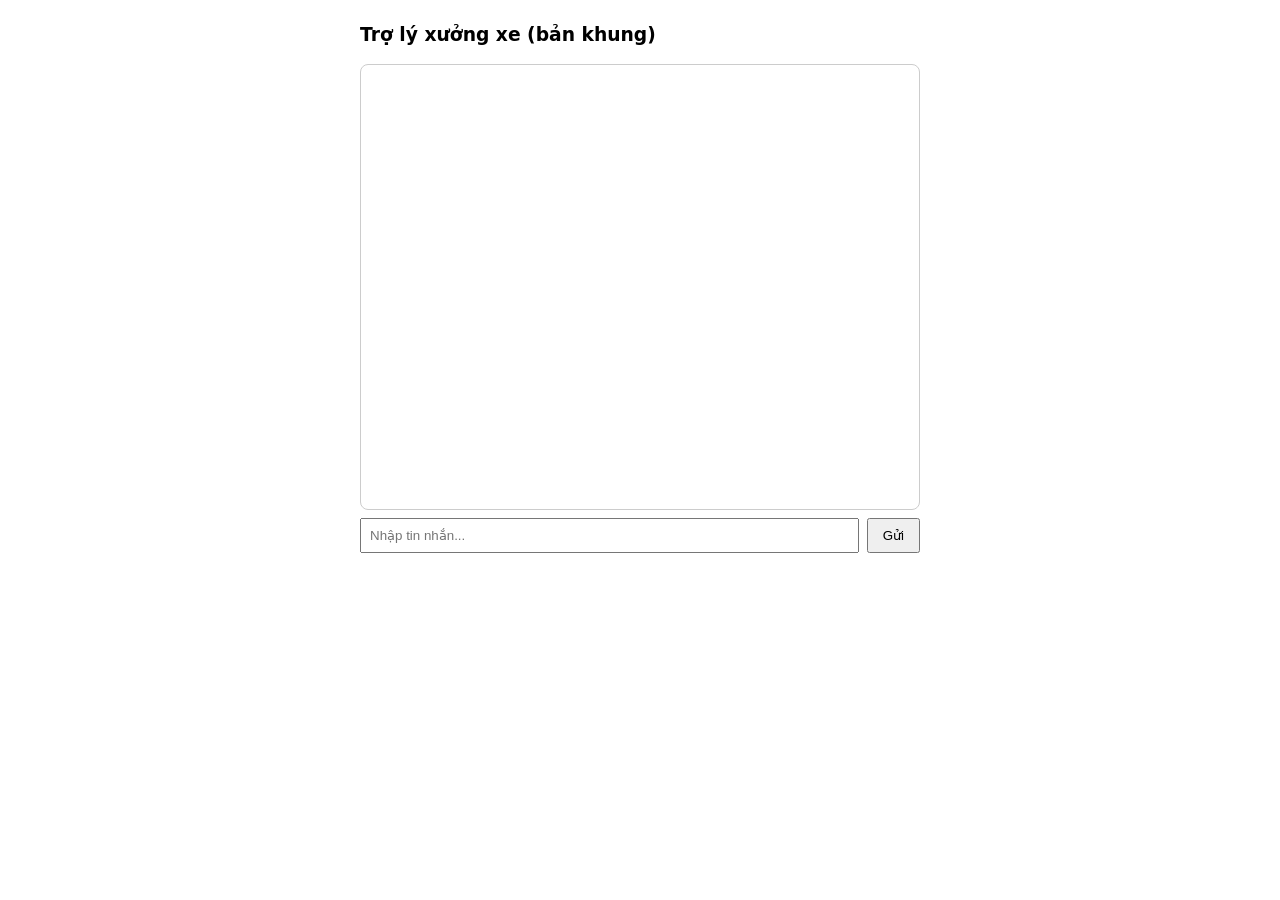
==== web/index.html @ 66ae4469 "refactor: reorganize project structure and workflow" ====
<!doctype html>
<html lang="vi"><head><meta charset="utf-8"><meta name="viewport" content="width=device-width,initial-scale=1">
<title>Trợ lý xưởng xe</title>
<style>
 body{font-family:system-ui,sans-serif;max-width:560px;margin:24px auto;padding:0 12px}
 #log{border:1px solid #ccc;border-radius:8px;padding:12px;height:420px;overflow:auto;white-space:pre-wrap}
 .u{color:#0b57d0;margin:8px 0}.b{margin:8px 0}.t{color:#888;font-size:12px}
 form{display:flex;gap:8px;margin-top:8px}input{flex:1;padding:8px}button{padding:8px 14px}
</style></head><body>
<h3>Trợ lý xưởng xe (bản khung)</h3>
<div id="log"></div>
<form id="f"><input id="m" placeholder="Nhập tin nhắn..." autocomplete="off"><button>Gửi</button></form>
<script>
const token = localStorage.getItem("vt") || (crypto.randomUUID()); localStorage.setItem("vt", token);
let convId = null; const log = document.getElementById("log");
function add(cls, text){const d=document.createElement("div");d.className=cls;d.textContent=text;log.appendChild(d);log.scrollTop=log.scrollHeight;return d}
document.getElementById("f").onsubmit = async (e) => {
  e.preventDefault(); const i = document.getElementById("m"); const msg = i.value.trim(); if(!msg) return; i.value="";
  add("u","Bạn: "+msg);
  const r = await fetch("/chat",{method:"POST",headers:{"Content-Type":"application/json"},
    body:JSON.stringify({visitor_token:token,message:msg,conversation_id:convId})});
  const j = await r.json(); convId = j.conversation_id;
  add("b","Bot: "+j.reply); add("t","["+j.mode+"] "+j.trace.join(" → "));
};
</script></body></html>
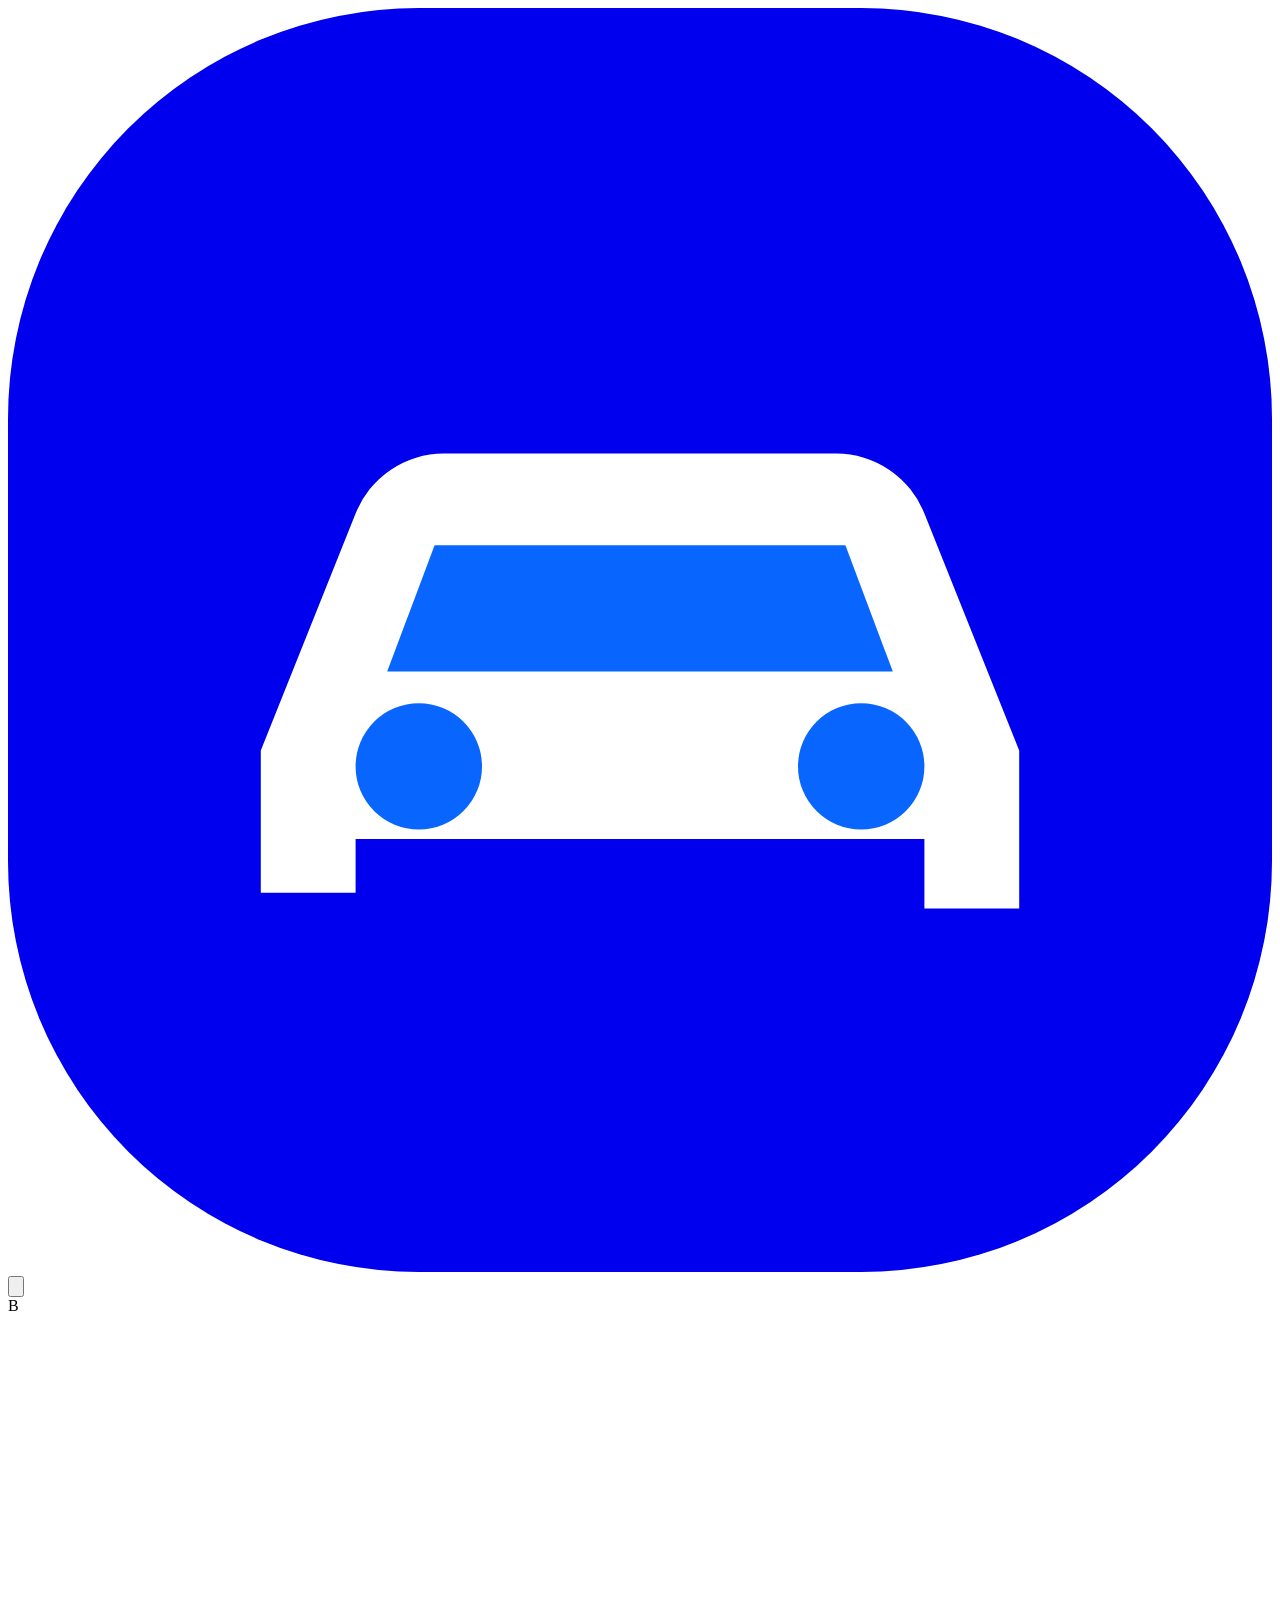
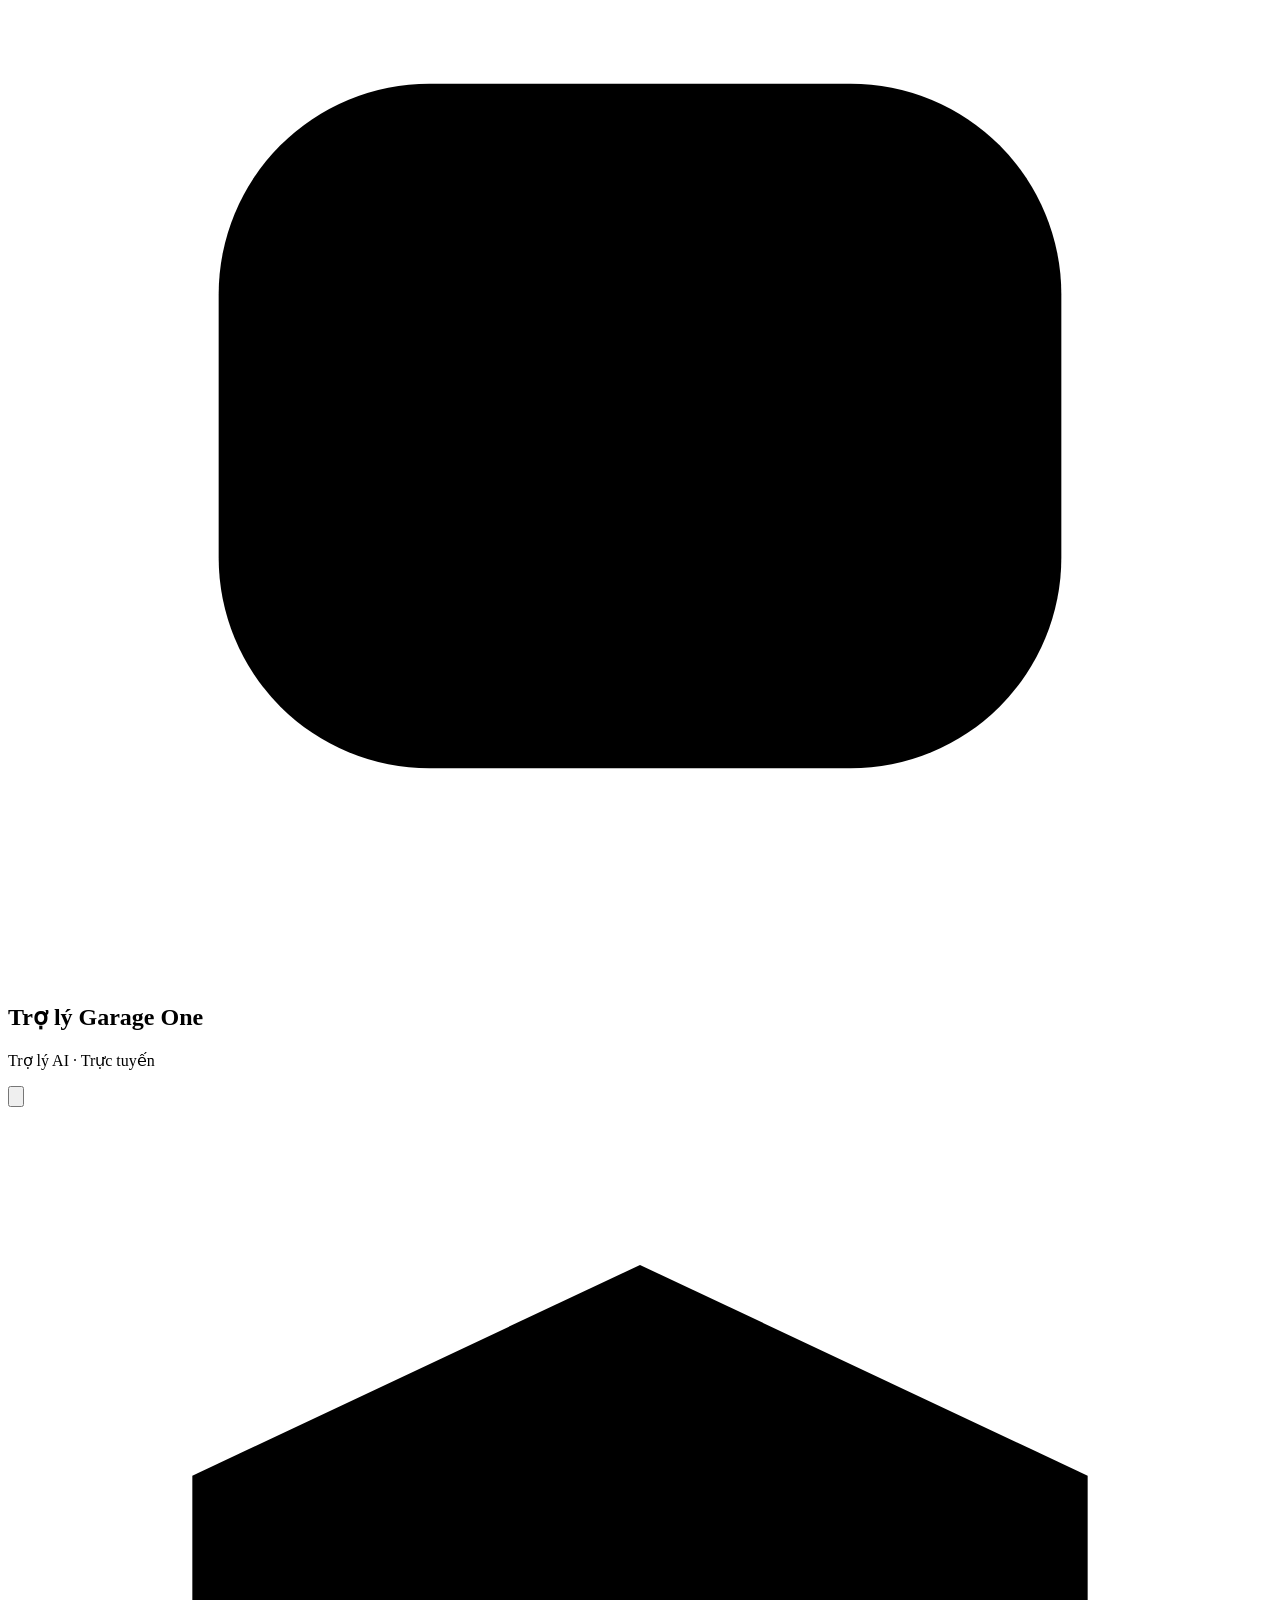
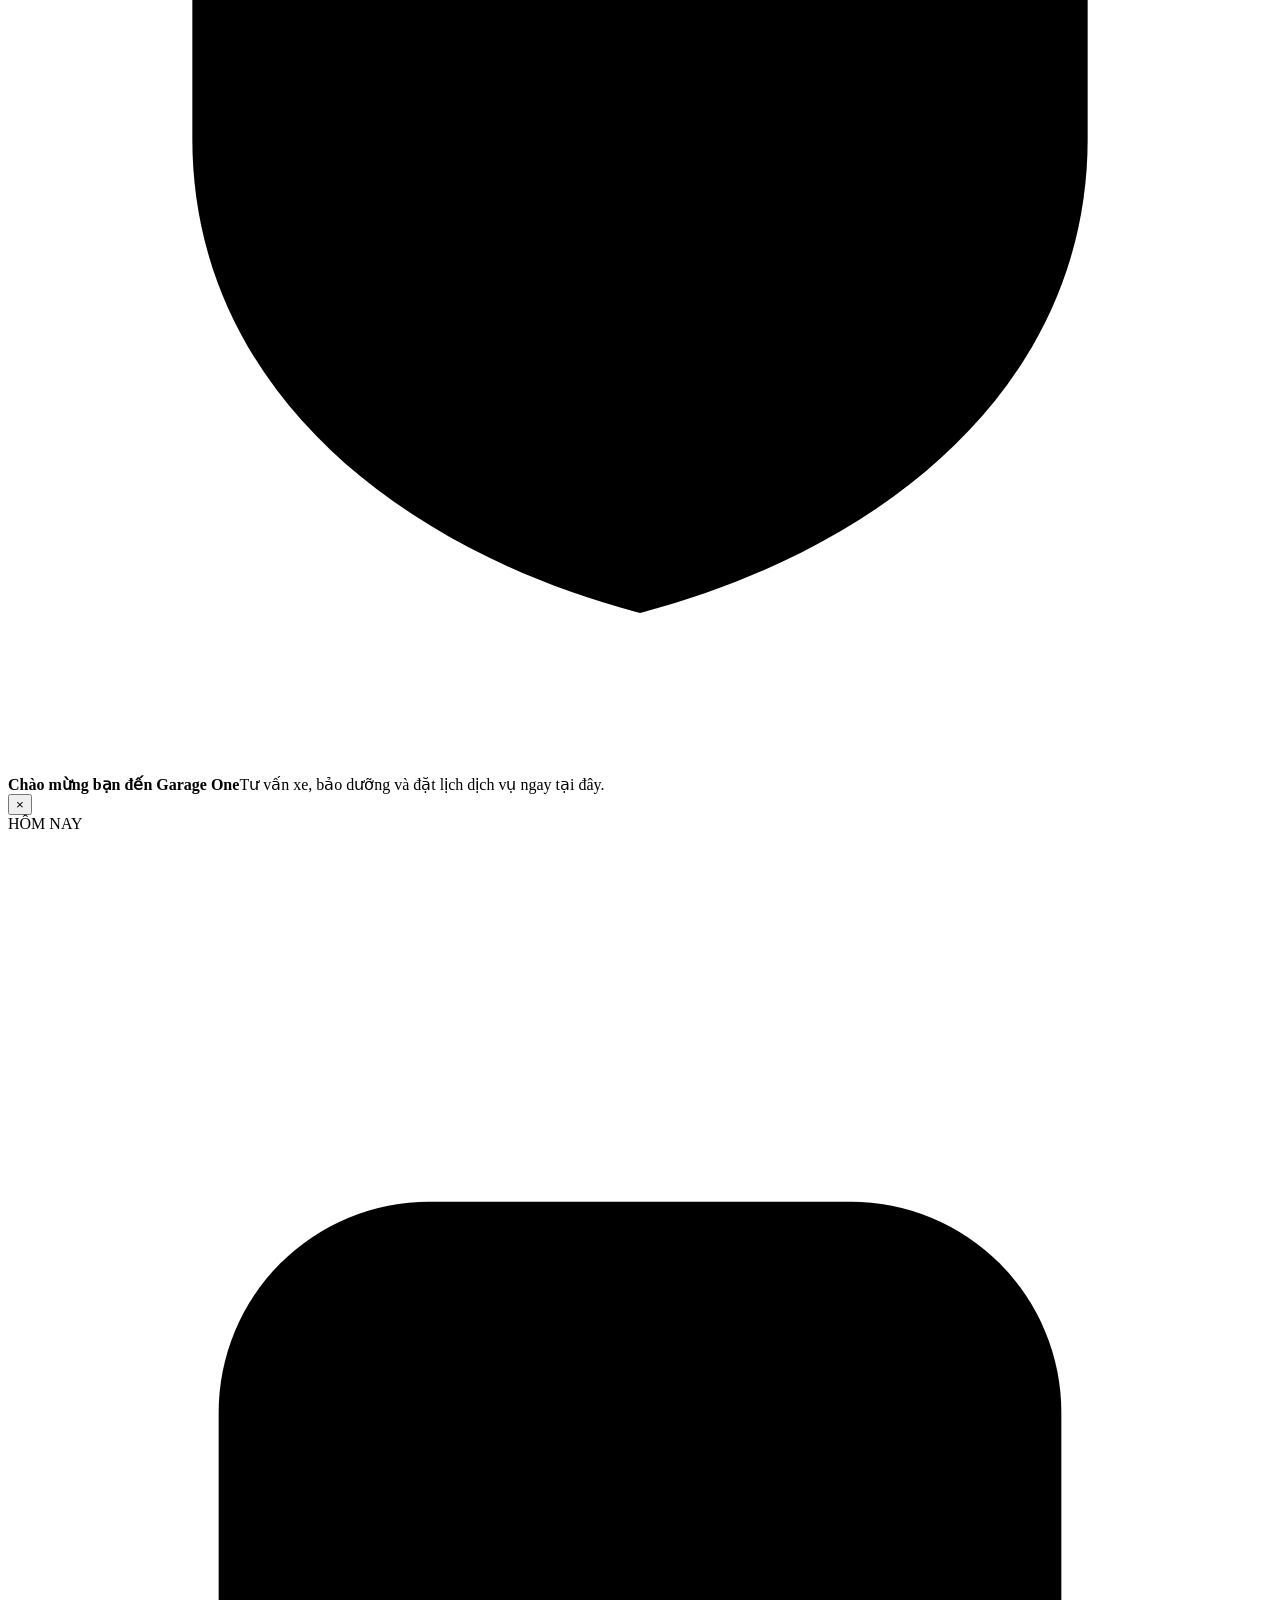
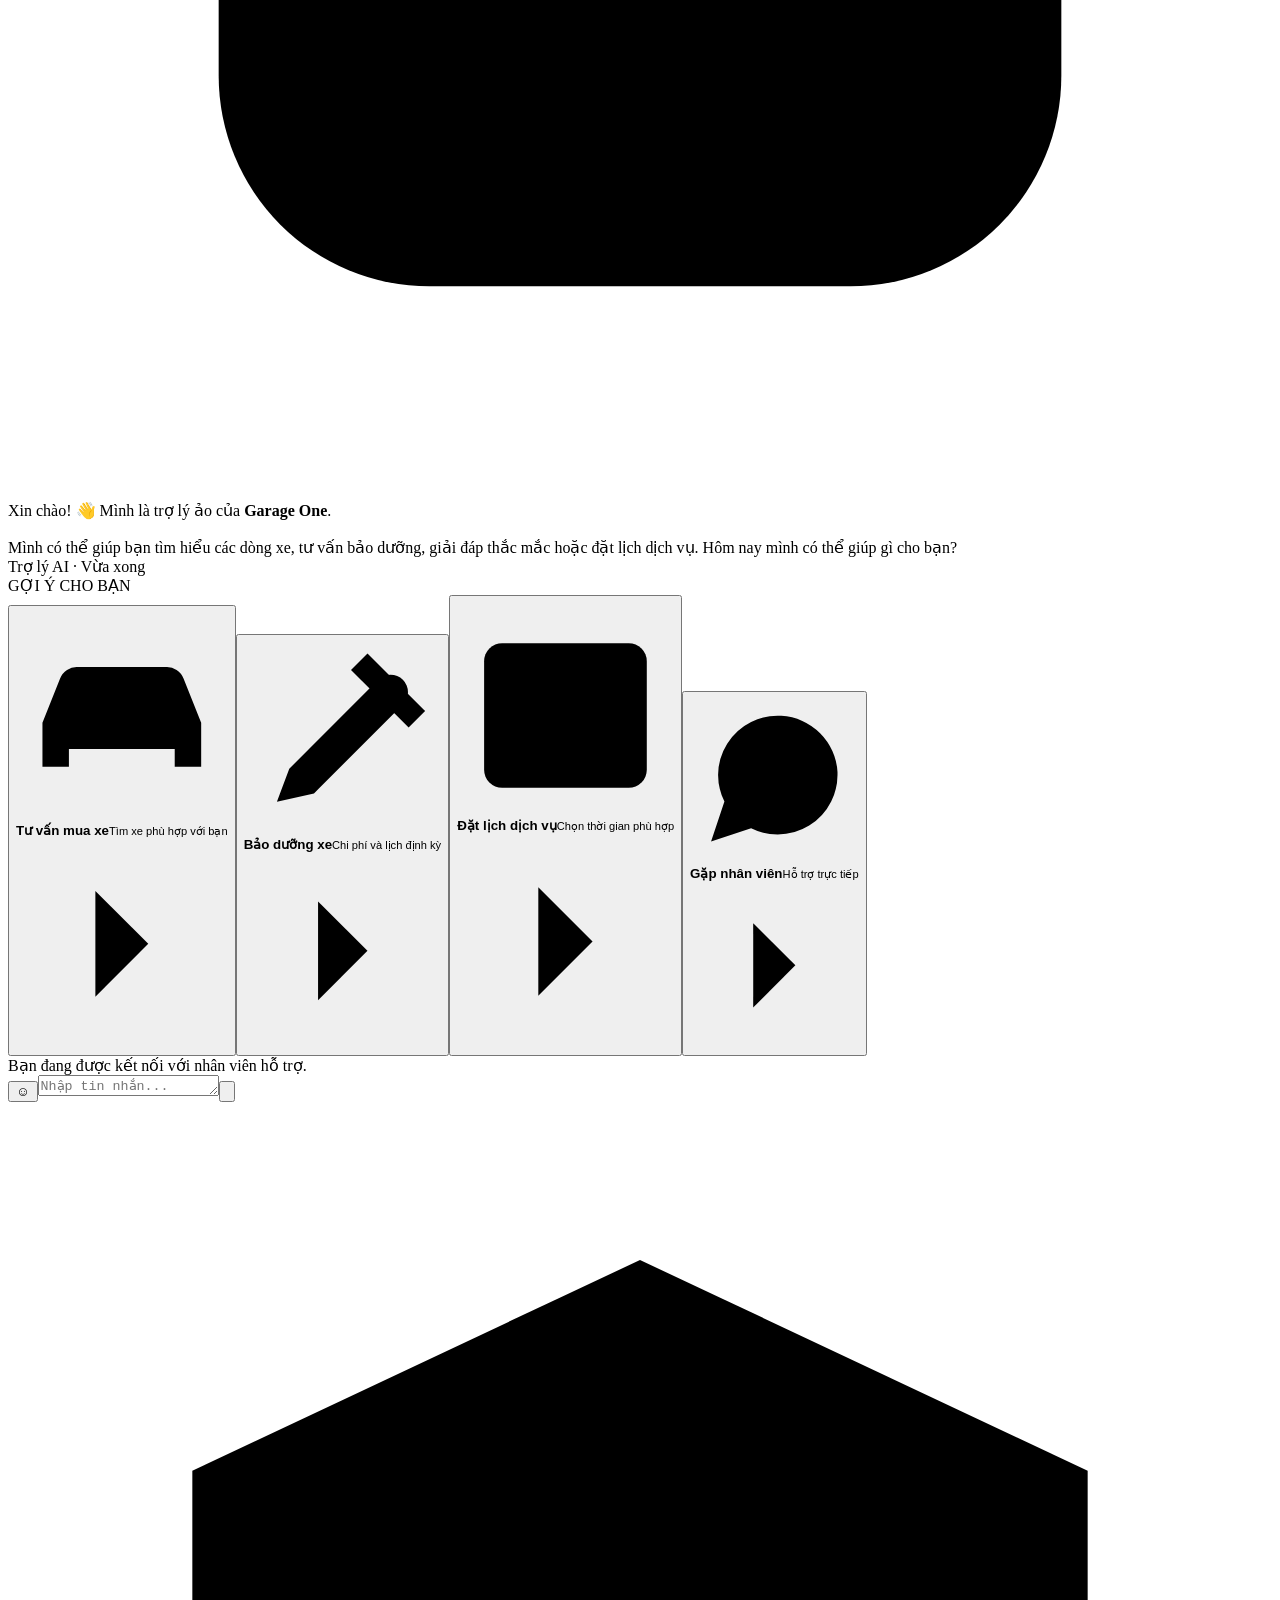
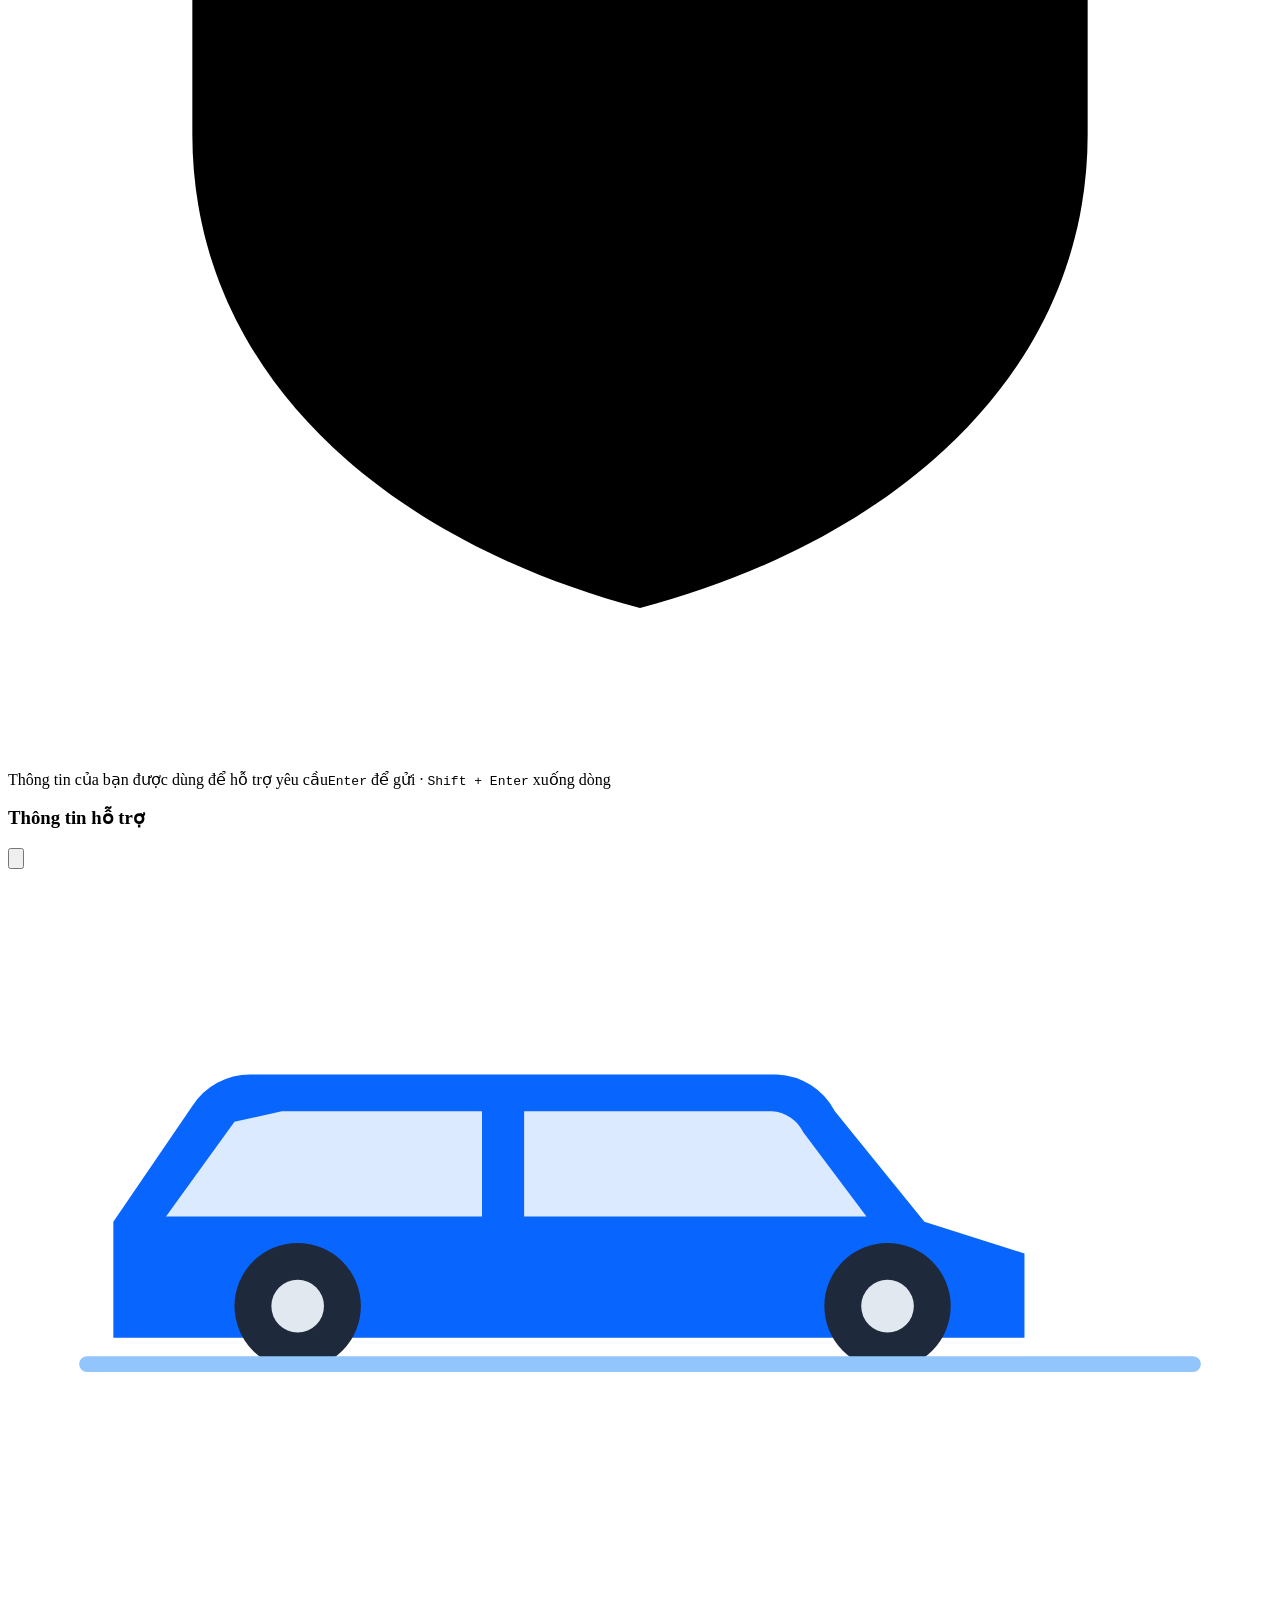
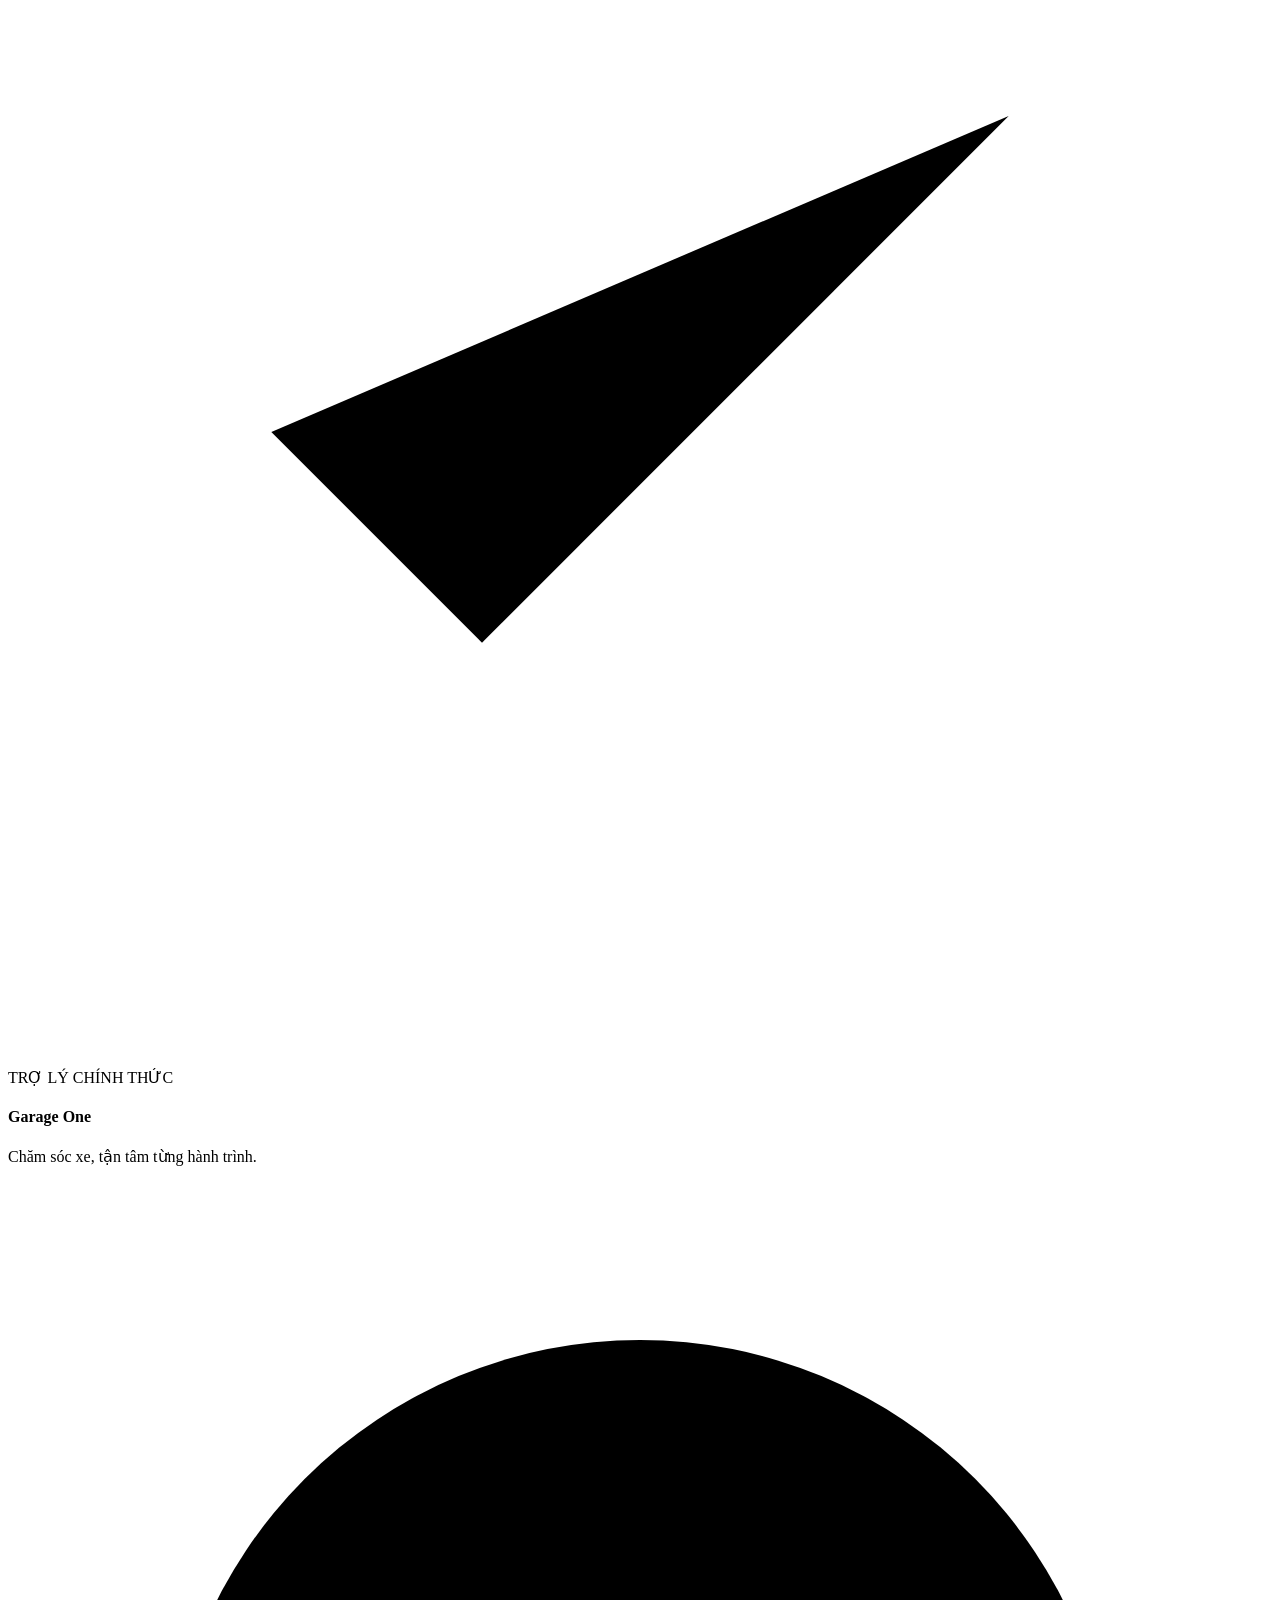
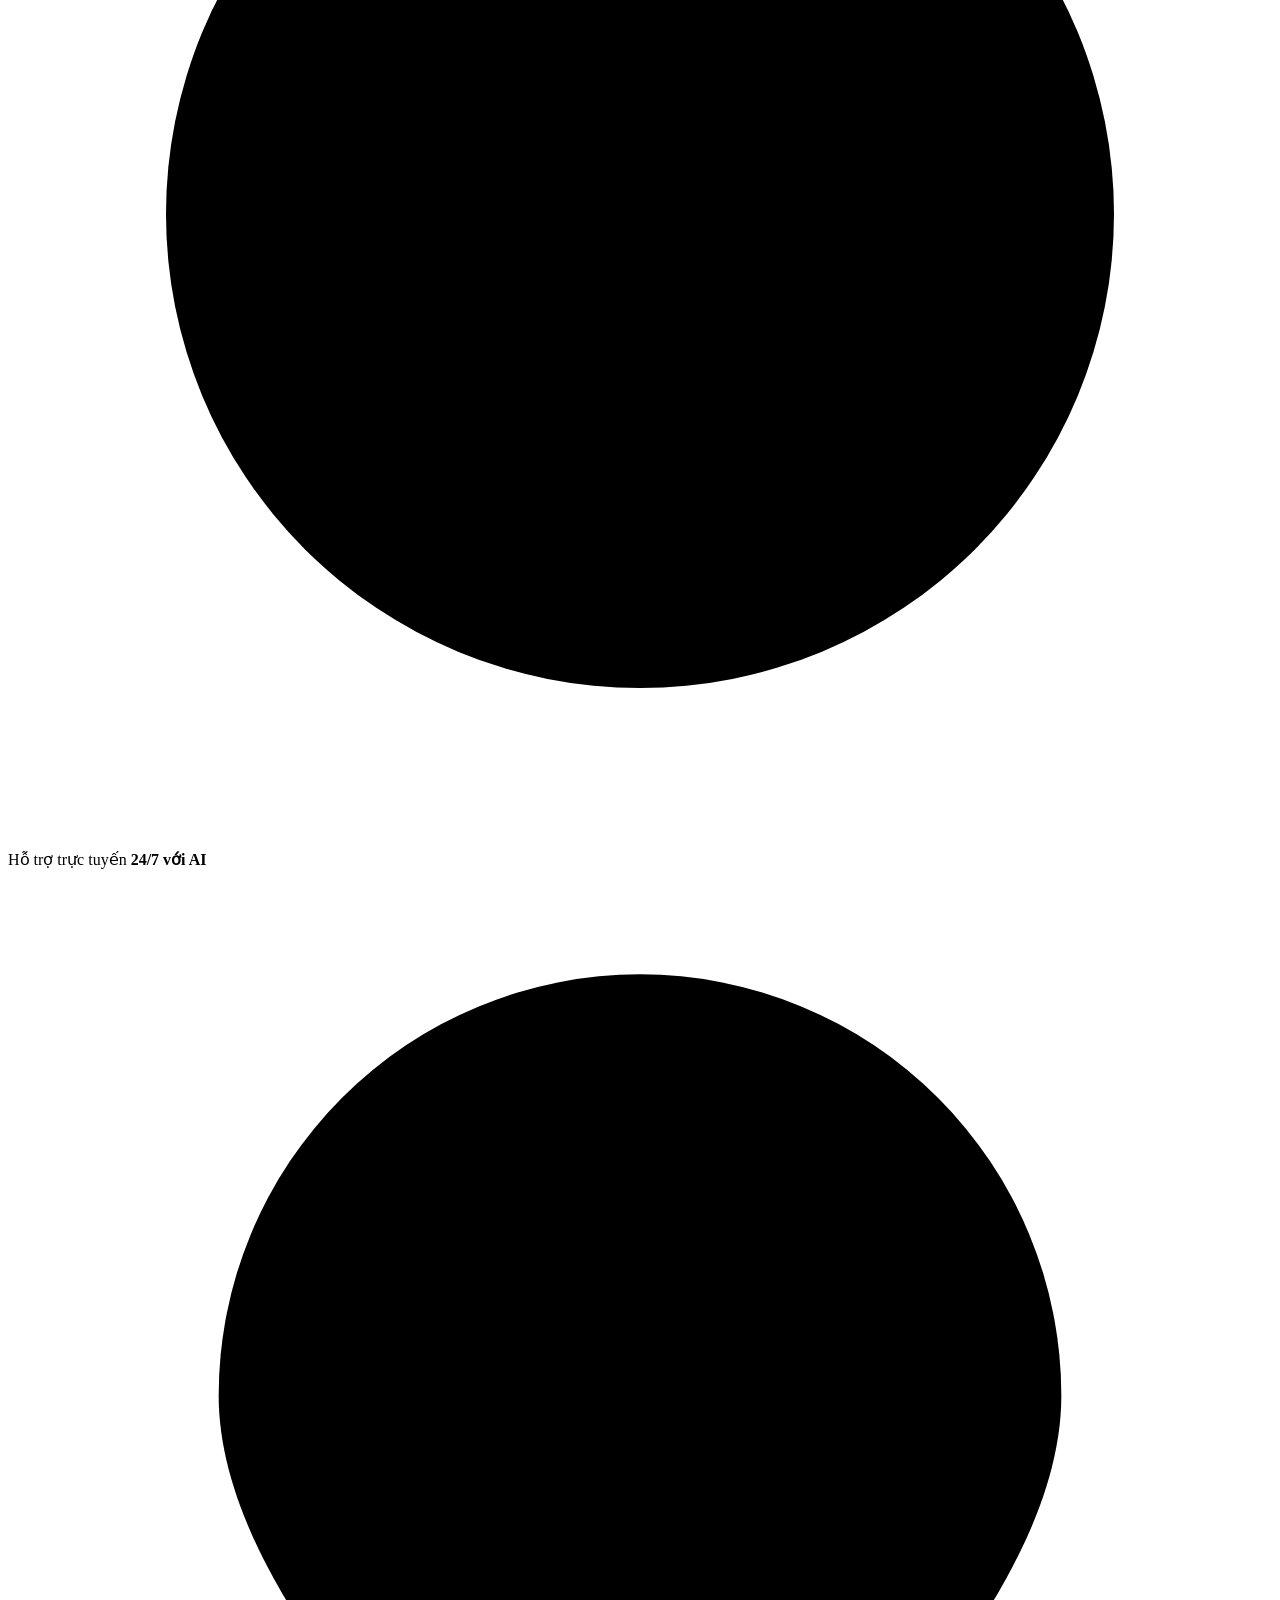
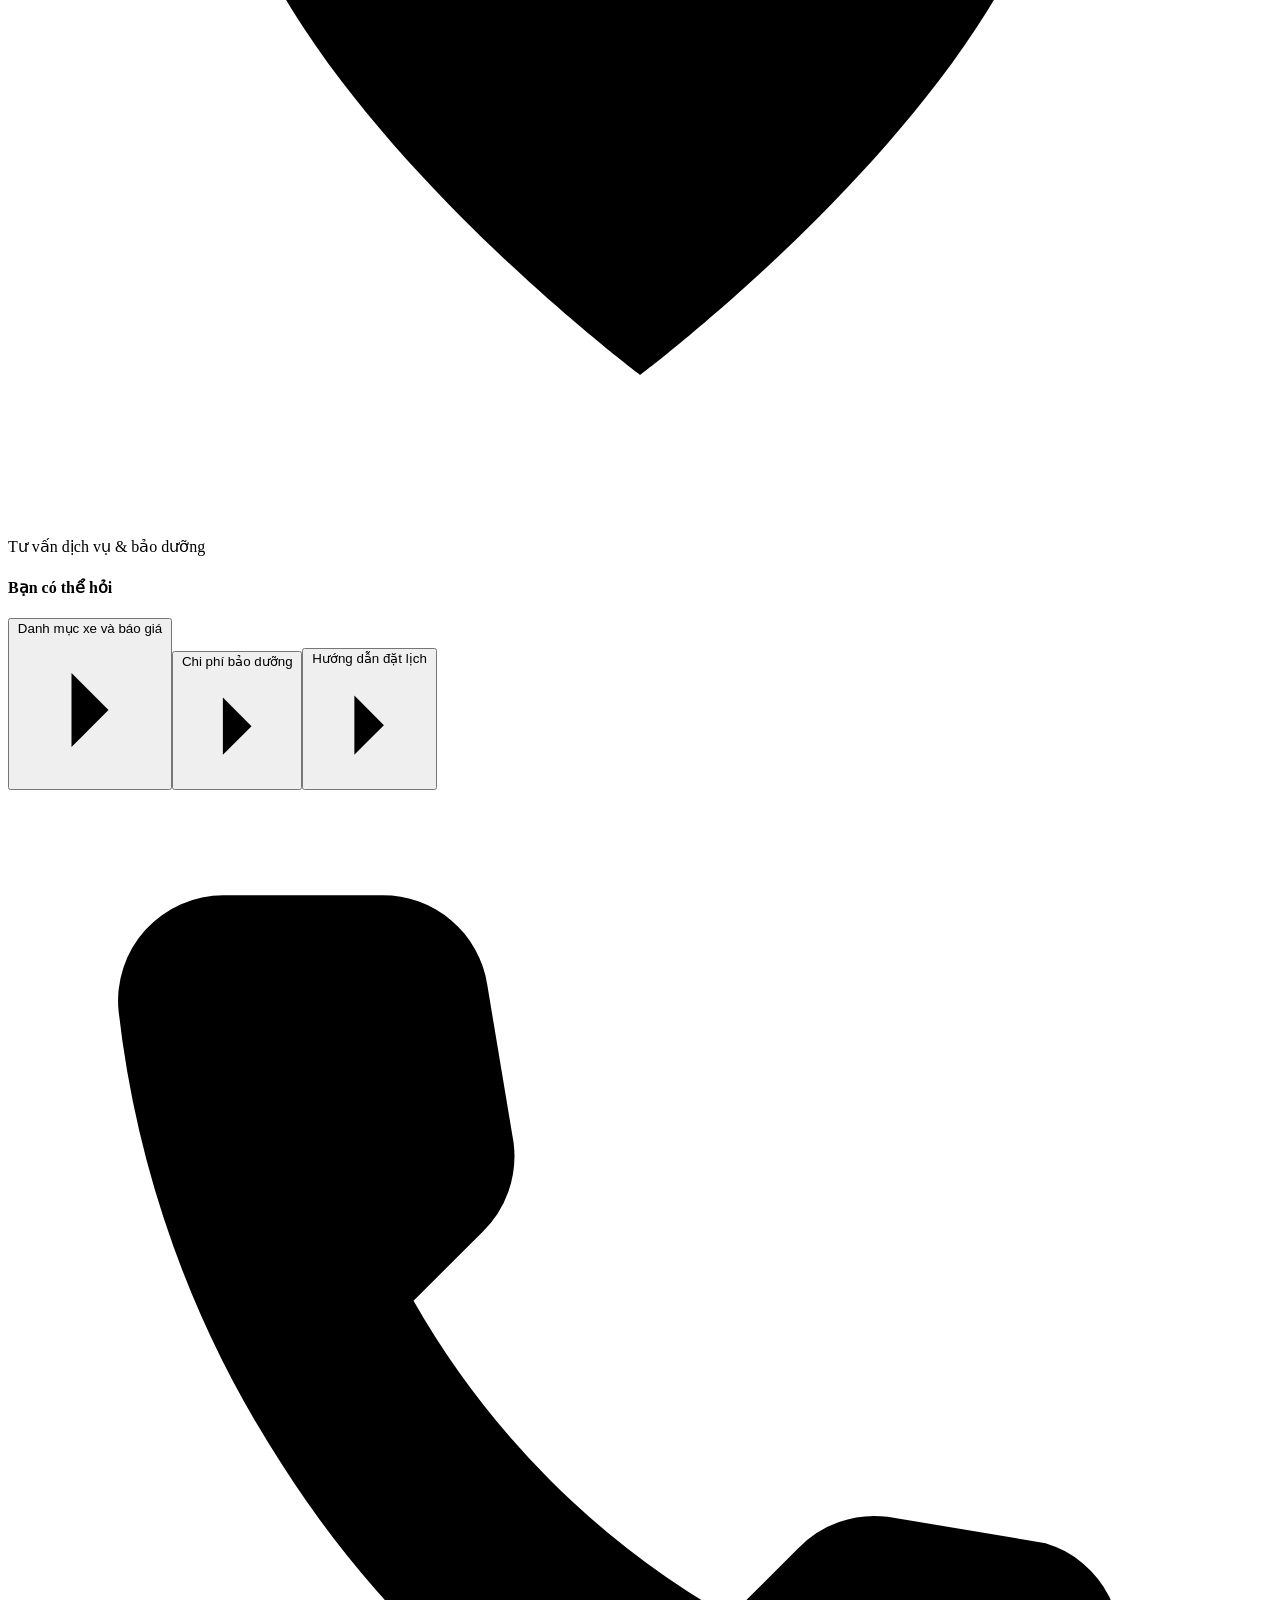
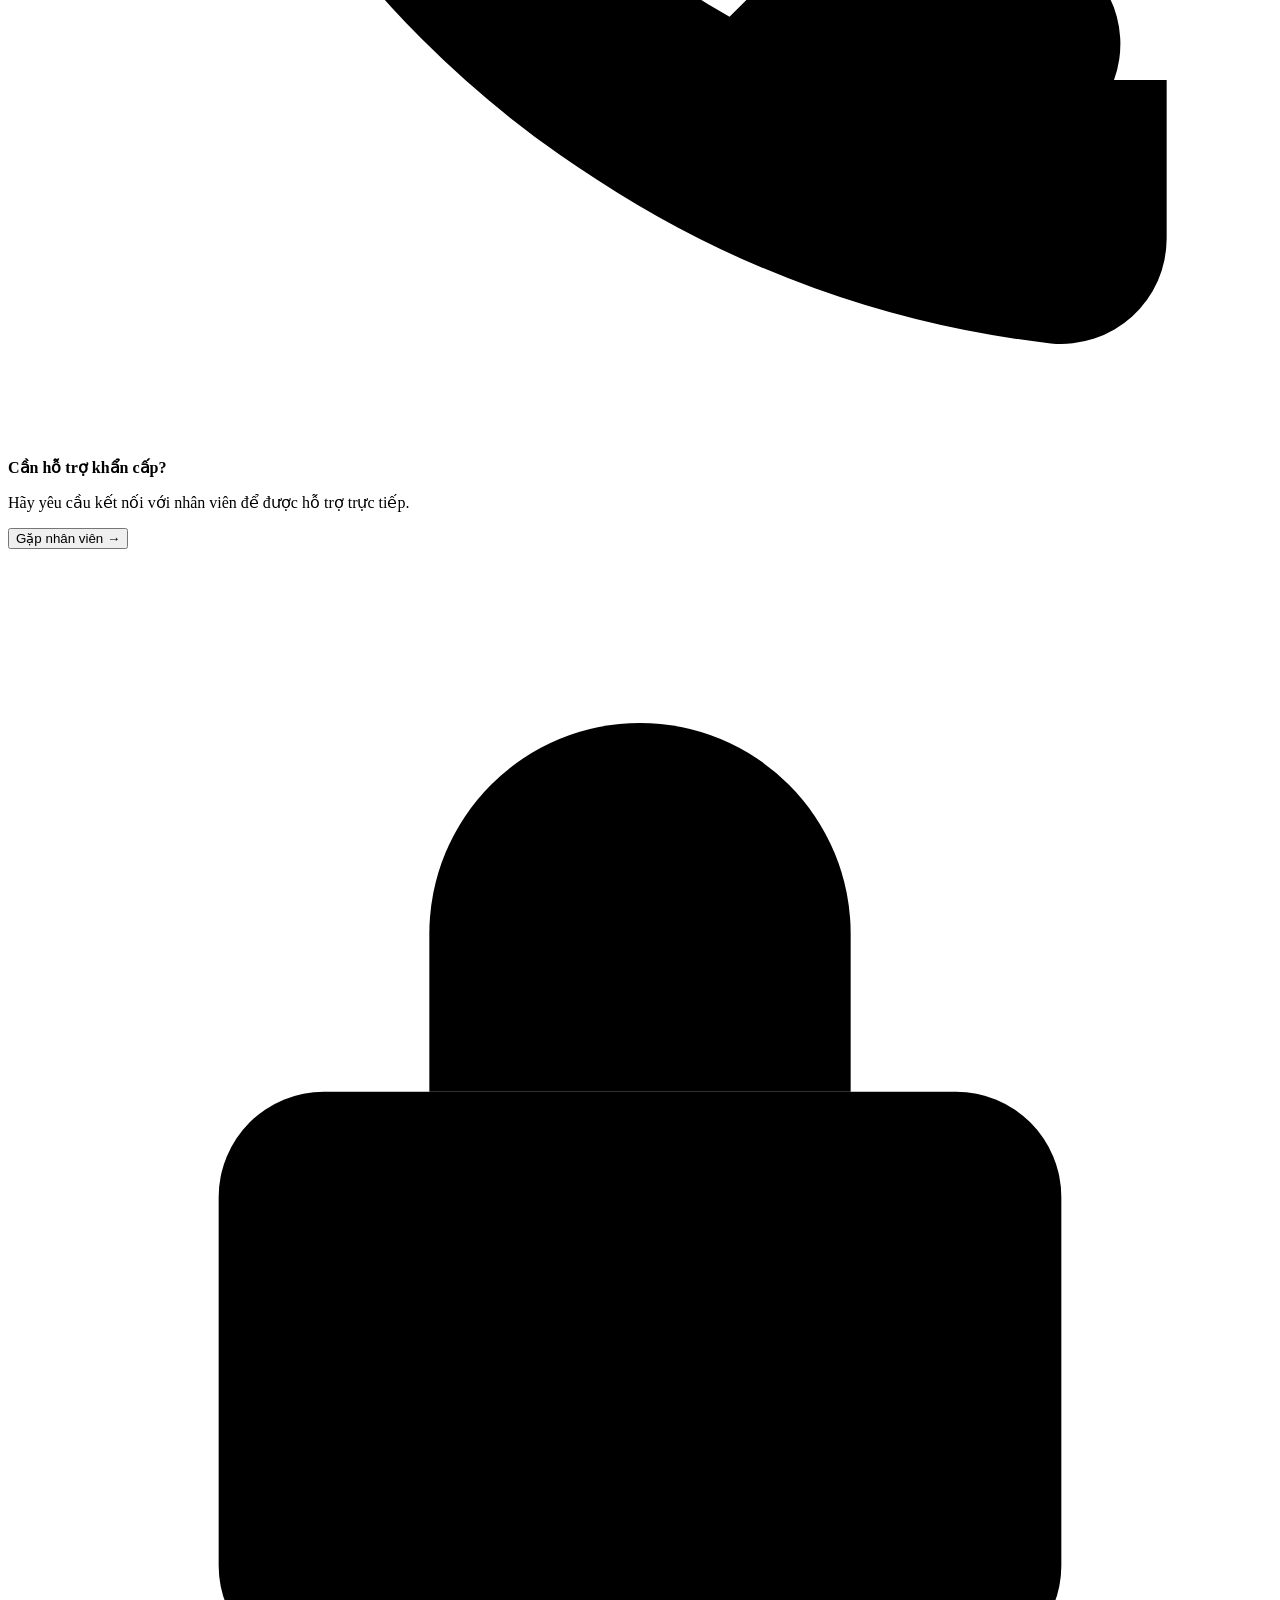
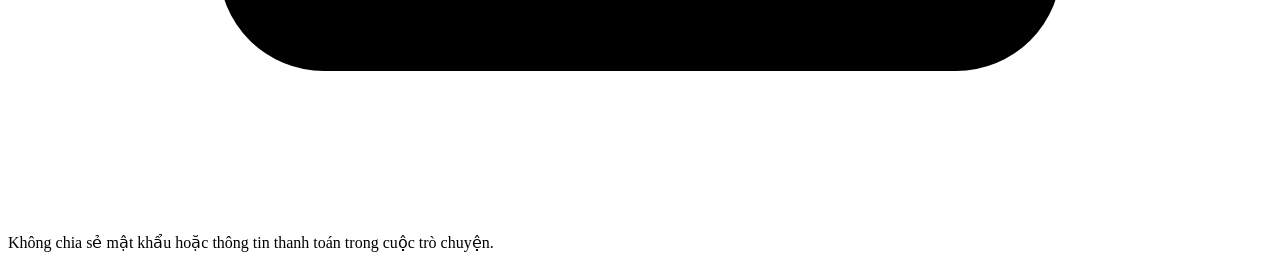
==== commit a1c51721: "feat(frontend): improve client and admin interfaces" ====
--- a/web/index.html
+++ b/web/index.html
@@ -1,25 +1,33 @@
 <!doctype html>
-<html lang="vi"><head><meta charset="utf-8"><meta name="viewport" content="width=device-width,initial-scale=1">
-<title>Trợ lý xưởng xe</title>
-<style>
- body{font-family:system-ui,sans-serif;max-width:560px;margin:24px auto;padding:0 12px}
- #log{border:1px solid #ccc;border-radius:8px;padding:12px;height:420px;overflow:auto;white-space:pre-wrap}
- .u{color:#0b57d0;margin:8px 0}.b{margin:8px 0}.t{color:#888;font-size:12px}
- form{display:flex;gap:8px;margin-top:8px}input{flex:1;padding:8px}button{padding:8px 14px}
-</style></head><body>
-<h3>Trợ lý xưởng xe (bản khung)</h3>
-<div id="log"></div>
-<form id="f"><input id="m" placeholder="Nhập tin nhắn..." autocomplete="off"><button>Gửi</button></form>
-<script>
-const token = localStorage.getItem("vt") || (crypto.randomUUID()); localStorage.setItem("vt", token);
-let convId = null; const log = document.getElementById("log");
-function add(cls, text){const d=document.createElement("div");d.className=cls;d.textContent=text;log.appendChild(d);log.scrollTop=log.scrollHeight;return d}
-document.getElementById("f").onsubmit = async (e) => {
-  e.preventDefault(); const i = document.getElementById("m"); const msg = i.value.trim(); if(!msg) return; i.value="";
-  add("u","Bạn: "+msg);
-  const r = await fetch("/chat",{method:"POST",headers:{"Content-Type":"application/json"},
-    body:JSON.stringify({visitor_token:token,message:msg,conversation_id:convId})});
-  const j = await r.json(); convId = j.conversation_id;
-  add("b","Bot: "+j.reply); add("t","["+j.mode+"] "+j.trace.join(" → "));
-};
-</script></body></html>
+<html lang="vi">
+<head>
+  <meta charset="utf-8"><meta name="viewport" content="width=device-width, initial-scale=1">
+  <meta name="theme-color" content="#0866ff"><meta name="description" content="Trợ lý chăm sóc khách hàng và dịch vụ ô tô">
+  <title>Garage One — Trợ lý khách hàng</title><link rel="stylesheet" href="/styles.css"><link rel="stylesheet" href="/client-fix.css">
+  <link rel="preconnect" href="https://fonts.googleapis.com"><link rel="preconnect" href="https://fonts.gstatic.com" crossorigin>
+  <link href="https://fonts.googleapis.com/css2?family=Be+Vietnam+Pro:wght@400;500;600;700;800&display=swap" rel="stylesheet">
+</head>
+<body class="customer-page">
+  <div class="app-shell">
+    <aside class="nav-rail" aria-label="Garage One">
+      <a class="brand-mark" href="/" aria-label="Garage One"><svg viewBox="0 0 40 40" aria-hidden="true"><rect width="40" height="40" rx="13" fill="currentColor"/><path d="M8 23.5 11 16a3 3 0 0 1 2.8-1.9h12.4A3 3 0 0 1 29 16l3 7.5v5h-3v-2.2H11V28H8z" fill="white"/><path d="M12 21h16l-1.5-4H13.5z" fill="#0866ff"/><circle cx="13" cy="24" r="2" fill="#0866ff"/><circle cx="27" cy="24" r="2" fill="#0866ff"/></svg></a>
+      <button class="rail-button active" title="Tin nhắn" aria-label="Tin nhắn"><svg viewBox="0 0 24 24"><path d="M20 11.5a7.5 7.5 0 0 1-7.5 7.5 8 8 0 0 1-3.4-.8L4 20l1.3-4.2a7.5 7.5 0 1 1 14.7-4.3Z"/></svg></button>
+      <div class="rail-spacer"></div><div class="avatar avatar-me" title="Bạn">B</div>
+    </aside>
+
+    <main class="chat-workspace">
+      <header class="chat-header"><div class="header-person"><span class="avatar avatar-bot"><svg viewBox="0 0 24 24"><rect x="4" y="7" width="16" height="13" rx="4"/><path d="M12 3v4M8 12h.01M16 12h.01M9 16h6"/></svg></span><div><h2>Trợ lý Garage One</h2><p id="connection-state"><span class="online-dot"></span> Trợ lý AI · Trực tuyến</p></div></div><div class="header-actions"><button class="icon-button" id="info-toggle" aria-label="Thông tin hỗ trợ" title="Thông tin hỗ trợ"><svg viewBox="0 0 24 24"><circle cx="12" cy="12" r="9"/><path d="M12 11v5M12 8h.01"/></svg></button></div></header>
+      <div class="conversation-banner"><div class="banner-icon"><svg viewBox="0 0 24 24"><path d="M12 3 3.5 7v5c0 4.5 3.6 7.7 8.5 9 4.9-1.3 8.5-4.5 8.5-9V7Z"/><path d="m9 12 2 2 4-4"/></svg></div><div><strong>Chào mừng bạn đến Garage One</strong><span>Tư vấn xe, bảo dưỡng và đặt lịch dịch vụ ngay tại đây.</span></div><button id="dismiss-banner" class="banner-close" aria-label="Đóng thông báo">×</button></div>
+      <section class="message-area" id="message-area" aria-label="Lịch sử tin nhắn" aria-live="polite">
+        <div class="day-divider"><span>HÔM NAY</span></div>
+        <div class="message-row bot-row"><div class="avatar avatar-bot avatar-small"><svg viewBox="0 0 24 24"><rect x="4" y="7" width="16" height="13" rx="4"/><path d="M12 3v4M8 12h.01M16 12h.01M9 16h6"/></svg></div><div class="message-content"><div class="message-bubble bot-bubble">Xin chào! 👋 Mình là trợ lý ảo của <strong>Garage One</strong>.<br><br>Mình có thể giúp bạn tìm hiểu các dòng xe, tư vấn bảo dưỡng, giải đáp thắc mắc hoặc đặt lịch dịch vụ. Hôm nay mình có thể giúp gì cho bạn?</div><span class="message-meta">Trợ lý AI · Vừa xong</span></div></div>
+        <div class="quick-actions" id="quick-actions"><span class="quick-label">GỢI Ý CHO BẠN</span><div class="quick-grid"><button class="quick-action" data-message="Tư vấn giúp tôi chọn một chiếc xe phù hợp với nhu cầu."><span class="quick-icon blue"><svg viewBox="0 0 24 24"><path d="m3 13 2-5a2 2 0 0 1 2-1.3h10A2 2 0 0 1 19 8l2 5v5h-3v-2H6v2H3z"/><path d="M6 12h12M7 15h.01M17 15h.01"/></svg></span><span><strong>Tư vấn mua xe</strong><small>Tìm xe phù hợp với bạn</small></span><svg class="quick-arrow" viewBox="0 0 24 24"><path d="m9 18 6-6-6-6"/></svg></button><button class="quick-action" data-message="Tôi muốn hỏi về lịch bảo dưỡng định kỳ cho xe."><span class="quick-icon amber"><svg viewBox="0 0 24 24"><path d="M14.7 6.3 17.7 9.3M4 20l4.5-1L19.3 8.2a2.1 2.1 0 0 0-3-3L5.5 16Z"/><path d="m13 4 2-2 7 7-2 2"/></svg></span><span><strong>Bảo dưỡng xe</strong><small>Chi phí và lịch định kỳ</small></span><svg class="quick-arrow" viewBox="0 0 24 24"><path d="m9 18 6-6-6-6"/></svg></button><button class="quick-action" data-message="Tôi muốn đặt lịch dịch vụ tại garage."><span class="quick-icon green"><svg viewBox="0 0 24 24"><rect x="3" y="5" width="18" height="16" rx="2"/><path d="M16 3v4M8 3v4M3 10h18M8 14h3"/></svg></span><span><strong>Đặt lịch dịch vụ</strong><small>Chọn thời gian phù hợp</small></span><svg class="quick-arrow" viewBox="0 0 24 24"><path d="m9 18 6-6-6-6"/></svg></button><button class="quick-action" data-message="Tôi muốn gặp nhân viên tư vấn trực tiếp."><span class="quick-icon violet"><svg viewBox="0 0 24 24"><path d="M21 11.5a8.4 8.4 0 0 1-.9 3.8 8.5 8.5 0 0 1-7.6 4.7 8.4 8.4 0 0 1-3.8-.9L3 21l1.9-5.7a8.4 8.4 0 0 1-.9-3.8A8.5 8.5 0 0 1 8.7 4a8.4 8.4 0 0 1 3.8-.9h.5a8.5 8.5 0 0 1 8 8Z"/></svg></span><span><strong>Gặp nhân viên</strong><small>Hỗ trợ trực tiếp</small></span><svg class="quick-arrow" viewBox="0 0 24 24"><path d="m9 18 6-6-6-6"/></svg></button></div></div>
+      </section>
+      <div class="handover-status hidden" id="handover-status"><span class="status-pulse"></span><span id="handover-text">Bạn đang được kết nối với nhân viên hỗ trợ.</span></div>
+      <footer class="composer-wrap"><form id="message-form" class="composer"><button type="button" class="composer-tool" id="emoji-button" aria-label="Chèn biểu tượng" title="Chèn biểu tượng">☺</button><textarea id="message-input" rows="1" placeholder="Nhập tin nhắn..." aria-label="Nội dung tin nhắn" maxlength="4000" required></textarea><button type="submit" class="send-button" id="send-button" aria-label="Gửi tin nhắn"><svg viewBox="0 0 24 24"><path d="m22 2-7 20-4-9-9-4Z"/><path d="M22 2 11 13"/></svg></button></form><div class="composer-hint"><span><svg viewBox="0 0 24 24"><path d="M12 3 3.5 7v5c0 4.5 3.6 7.7 8.5 9 4.9-1.3 8.5-4.5 8.5-9V7Z"/></svg> Thông tin của bạn được dùng để hỗ trợ yêu cầu</span><span><kbd>Enter</kbd> để gửi · <kbd>Shift + Enter</kbd> xuống dòng</span></div></footer>
+    </main>
+    <aside class="details-panel" id="details-panel"><div class="details-heading"><h3>Thông tin hỗ trợ</h3><button class="icon-button" id="close-details" aria-label="Đóng thông tin"><svg viewBox="0 0 24 24"><path d="m18 6-12 12M6 6l12 12"/></svg></button></div><div class="garage-card"><div class="garage-illustration"><div class="garage-sun"></div><svg viewBox="0 0 240 100" aria-hidden="true"><path d="M20 67 35 45a13 13 0 0 1 11-6h100a13 13 0 0 1 11 7l17 21 19 6v16H20Z" fill="#0866ff"/><path d="m43 48 9-2h38v20H30ZM98 46h47a7 7 0 0 1 6 4l12 16H98Z" fill="#dbeafe"/><circle cx="55" cy="83" r="12" fill="#1e293b"/><circle cx="55" cy="83" r="5" fill="#e2e8f0"/><circle cx="167" cy="83" r="12" fill="#1e293b"/><circle cx="167" cy="83" r="5" fill="#e2e8f0"/><path d="M15 94h210" stroke="#93c5fd" stroke-width="3" stroke-linecap="round"/></svg></div><div class="garage-card-body"><span class="verified-label"><svg viewBox="0 0 24 24"><path d="m5 12 4 4L19 6"/></svg> TRỢ LÝ CHÍNH THỨC</span><h4>Garage One</h4><p>Chăm sóc xe, tận tâm từng hành trình.</p><div class="garage-feature"><svg viewBox="0 0 24 24"><circle cx="12" cy="12" r="9"/><path d="M12 7v5l3 2"/></svg><span>Hỗ trợ trực tuyến <strong>24/7 với AI</strong></span></div><div class="garage-feature"><svg viewBox="0 0 24 24"><path d="M20 10c0 5-8 11-8 11S4 15 4 10a8 8 0 1 1 16 0Z"/><circle cx="12" cy="10" r="2"/></svg><span>Tư vấn dịch vụ & bảo dưỡng</span></div></div></div><div class="detail-section"><h4>Bạn có thể hỏi</h4><button class="suggestion-link" data-message="Garage hiện có những dòng xe nào?">Danh mục xe và báo giá <svg viewBox="0 0 24 24"><path d="m9 18 6-6-6-6"/></svg></button><button class="suggestion-link" data-message="Chi phí bảo dưỡng định kỳ là bao nhiêu?">Chi phí bảo dưỡng <svg viewBox="0 0 24 24"><path d="m9 18 6-6-6-6"/></svg></button><button class="suggestion-link" data-message="Tôi cần chuẩn bị thông tin gì để đặt lịch?">Hướng dẫn đặt lịch <svg viewBox="0 0 24 24"><path d="m9 18 6-6-6-6"/></svg></button></div><div class="support-card"><div class="support-icon"><svg viewBox="0 0 24 24"><path d="M22 16.9v3a2 2 0 0 1-2.2 2 19.8 19.8 0 0 1-8.6-3.1 19.4 19.4 0 0 1-6-6A19.8 19.8 0 0 1 2.1 4.2 2 2 0 0 1 4.1 2h3a2 2 0 0 1 2 1.7l.5 3a2 2 0 0 1-.6 1.7L7.7 9.7a16 16 0 0 0 6 6l1.3-1.3a2 2 0 0 1 1.7-.6l3 .5a2 2 0 0 1 1.3 2.6Z"/></svg></div><div><strong>Cần hỗ trợ khẩn cấp?</strong><p>Hãy yêu cầu kết nối với nhân viên để được hỗ trợ trực tiếp.</p><button id="request-human" class="text-action">Gặp nhân viên <span>→</span></button></div></div><p class="privacy-note"><svg viewBox="0 0 24 24"><rect x="4" y="10" width="16" height="11" rx="2"/><path d="M8 10V7a4 4 0 1 1 8 0v3"/></svg> Không chia sẻ mật khẩu hoặc thông tin thanh toán trong cuộc trò chuyện.</p></aside>
+  </div>
+  <div id="toast-region" class="toast-region" aria-live="polite"></div>
+  <script src="/app.js" defer></script>
+</body></html>
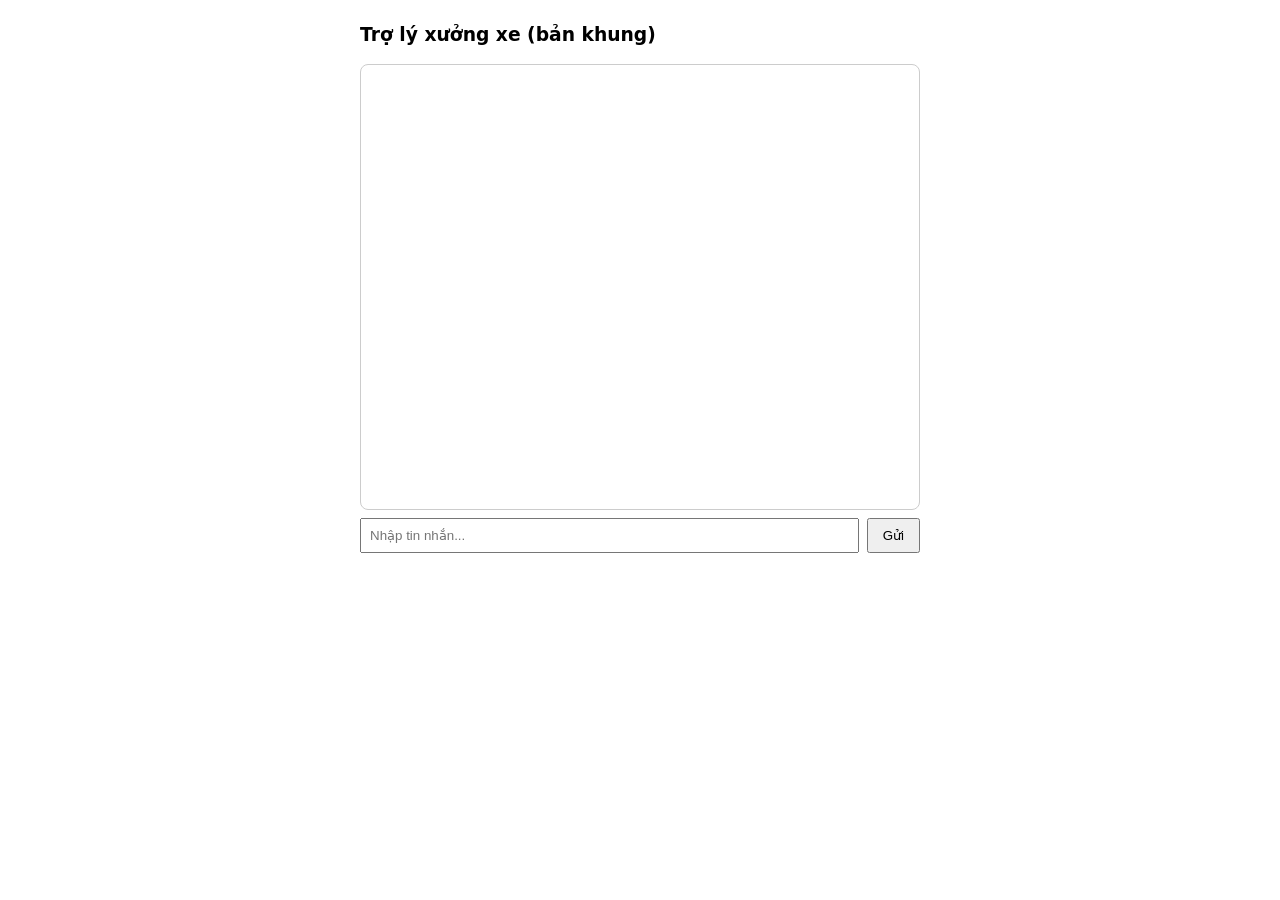
==== commit 0476b333: "fix: name and phone correction is now updated to get committed to databse" ====
--- a/web/index.html
+++ b/web/index.html
@@ -1,33 +1,43 @@
 <!doctype html>
-<html lang="vi">
-<head>
-  <meta charset="utf-8"><meta name="viewport" content="width=device-width, initial-scale=1">
-  <meta name="theme-color" content="#0866ff"><meta name="description" content="Trợ lý chăm sóc khách hàng và dịch vụ ô tô">
-  <title>Garage One — Trợ lý khách hàng</title><link rel="stylesheet" href="/styles.css"><link rel="stylesheet" href="/client-fix.css">
-  <link rel="preconnect" href="https://fonts.googleapis.com"><link rel="preconnect" href="https://fonts.gstatic.com" crossorigin>
-  <link href="https://fonts.googleapis.com/css2?family=Be+Vietnam+Pro:wght@400;500;600;700;800&display=swap" rel="stylesheet">
-</head>
-<body class="customer-page">
-  <div class="app-shell">
-    <aside class="nav-rail" aria-label="Garage One">
-      <a class="brand-mark" href="/" aria-label="Garage One"><svg viewBox="0 0 40 40" aria-hidden="true"><rect width="40" height="40" rx="13" fill="currentColor"/><path d="M8 23.5 11 16a3 3 0 0 1 2.8-1.9h12.4A3 3 0 0 1 29 16l3 7.5v5h-3v-2.2H11V28H8z" fill="white"/><path d="M12 21h16l-1.5-4H13.5z" fill="#0866ff"/><circle cx="13" cy="24" r="2" fill="#0866ff"/><circle cx="27" cy="24" r="2" fill="#0866ff"/></svg></a>
-      <button class="rail-button active" title="Tin nhắn" aria-label="Tin nhắn"><svg viewBox="0 0 24 24"><path d="M20 11.5a7.5 7.5 0 0 1-7.5 7.5 8 8 0 0 1-3.4-.8L4 20l1.3-4.2a7.5 7.5 0 1 1 14.7-4.3Z"/></svg></button>
-      <div class="rail-spacer"></div><div class="avatar avatar-me" title="Bạn">B</div>
-    </aside>
-
-    <main class="chat-workspace">
-      <header class="chat-header"><div class="header-person"><span class="avatar avatar-bot"><svg viewBox="0 0 24 24"><rect x="4" y="7" width="16" height="13" rx="4"/><path d="M12 3v4M8 12h.01M16 12h.01M9 16h6"/></svg></span><div><h2>Trợ lý Garage One</h2><p id="connection-state"><span class="online-dot"></span> Trợ lý AI · Trực tuyến</p></div></div><div class="header-actions"><button class="icon-button" id="info-toggle" aria-label="Thông tin hỗ trợ" title="Thông tin hỗ trợ"><svg viewBox="0 0 24 24"><circle cx="12" cy="12" r="9"/><path d="M12 11v5M12 8h.01"/></svg></button></div></header>
-      <div class="conversation-banner"><div class="banner-icon"><svg viewBox="0 0 24 24"><path d="M12 3 3.5 7v5c0 4.5 3.6 7.7 8.5 9 4.9-1.3 8.5-4.5 8.5-9V7Z"/><path d="m9 12 2 2 4-4"/></svg></div><div><strong>Chào mừng bạn đến Garage One</strong><span>Tư vấn xe, bảo dưỡng và đặt lịch dịch vụ ngay tại đây.</span></div><button id="dismiss-banner" class="banner-close" aria-label="Đóng thông báo">×</button></div>
-      <section class="message-area" id="message-area" aria-label="Lịch sử tin nhắn" aria-live="polite">
-        <div class="day-divider"><span>HÔM NAY</span></div>
-        <div class="message-row bot-row"><div class="avatar avatar-bot avatar-small"><svg viewBox="0 0 24 24"><rect x="4" y="7" width="16" height="13" rx="4"/><path d="M12 3v4M8 12h.01M16 12h.01M9 16h6"/></svg></div><div class="message-content"><div class="message-bubble bot-bubble">Xin chào! 👋 Mình là trợ lý ảo của <strong>Garage One</strong>.<br><br>Mình có thể giúp bạn tìm hiểu các dòng xe, tư vấn bảo dưỡng, giải đáp thắc mắc hoặc đặt lịch dịch vụ. Hôm nay mình có thể giúp gì cho bạn?</div><span class="message-meta">Trợ lý AI · Vừa xong</span></div></div>
-        <div class="quick-actions" id="quick-actions"><span class="quick-label">GỢI Ý CHO BẠN</span><div class="quick-grid"><button class="quick-action" data-message="Tư vấn giúp tôi chọn một chiếc xe phù hợp với nhu cầu."><span class="quick-icon blue"><svg viewBox="0 0 24 24"><path d="m3 13 2-5a2 2 0 0 1 2-1.3h10A2 2 0 0 1 19 8l2 5v5h-3v-2H6v2H3z"/><path d="M6 12h12M7 15h.01M17 15h.01"/></svg></span><span><strong>Tư vấn mua xe</strong><small>Tìm xe phù hợp với bạn</small></span><svg class="quick-arrow" viewBox="0 0 24 24"><path d="m9 18 6-6-6-6"/></svg></button><button class="quick-action" data-message="Tôi muốn hỏi về lịch bảo dưỡng định kỳ cho xe."><span class="quick-icon amber"><svg viewBox="0 0 24 24"><path d="M14.7 6.3 17.7 9.3M4 20l4.5-1L19.3 8.2a2.1 2.1 0 0 0-3-3L5.5 16Z"/><path d="m13 4 2-2 7 7-2 2"/></svg></span><span><strong>Bảo dưỡng xe</strong><small>Chi phí và lịch định kỳ</small></span><svg class="quick-arrow" viewBox="0 0 24 24"><path d="m9 18 6-6-6-6"/></svg></button><button class="quick-action" data-message="Tôi muốn đặt lịch dịch vụ tại garage."><span class="quick-icon green"><svg viewBox="0 0 24 24"><rect x="3" y="5" width="18" height="16" rx="2"/><path d="M16 3v4M8 3v4M3 10h18M8 14h3"/></svg></span><span><strong>Đặt lịch dịch vụ</strong><small>Chọn thời gian phù hợp</small></span><svg class="quick-arrow" viewBox="0 0 24 24"><path d="m9 18 6-6-6-6"/></svg></button><button class="quick-action" data-message="Tôi muốn gặp nhân viên tư vấn trực tiếp."><span class="quick-icon violet"><svg viewBox="0 0 24 24"><path d="M21 11.5a8.4 8.4 0 0 1-.9 3.8 8.5 8.5 0 0 1-7.6 4.7 8.4 8.4 0 0 1-3.8-.9L3 21l1.9-5.7a8.4 8.4 0 0 1-.9-3.8A8.5 8.5 0 0 1 8.7 4a8.4 8.4 0 0 1 3.8-.9h.5a8.5 8.5 0 0 1 8 8Z"/></svg></span><span><strong>Gặp nhân viên</strong><small>Hỗ trợ trực tiếp</small></span><svg class="quick-arrow" viewBox="0 0 24 24"><path d="m9 18 6-6-6-6"/></svg></button></div></div>
-      </section>
-      <div class="handover-status hidden" id="handover-status"><span class="status-pulse"></span><span id="handover-text">Bạn đang được kết nối với nhân viên hỗ trợ.</span></div>
-      <footer class="composer-wrap"><form id="message-form" class="composer"><button type="button" class="composer-tool" id="emoji-button" aria-label="Chèn biểu tượng" title="Chèn biểu tượng">☺</button><textarea id="message-input" rows="1" placeholder="Nhập tin nhắn..." aria-label="Nội dung tin nhắn" maxlength="4000" required></textarea><button type="submit" class="send-button" id="send-button" aria-label="Gửi tin nhắn"><svg viewBox="0 0 24 24"><path d="m22 2-7 20-4-9-9-4Z"/><path d="M22 2 11 13"/></svg></button></form><div class="composer-hint"><span><svg viewBox="0 0 24 24"><path d="M12 3 3.5 7v5c0 4.5 3.6 7.7 8.5 9 4.9-1.3 8.5-4.5 8.5-9V7Z"/></svg> Thông tin của bạn được dùng để hỗ trợ yêu cầu</span><span><kbd>Enter</kbd> để gửi · <kbd>Shift + Enter</kbd> xuống dòng</span></div></footer>
-    </main>
-    <aside class="details-panel" id="details-panel"><div class="details-heading"><h3>Thông tin hỗ trợ</h3><button class="icon-button" id="close-details" aria-label="Đóng thông tin"><svg viewBox="0 0 24 24"><path d="m18 6-12 12M6 6l12 12"/></svg></button></div><div class="garage-card"><div class="garage-illustration"><div class="garage-sun"></div><svg viewBox="0 0 240 100" aria-hidden="true"><path d="M20 67 35 45a13 13 0 0 1 11-6h100a13 13 0 0 1 11 7l17 21 19 6v16H20Z" fill="#0866ff"/><path d="m43 48 9-2h38v20H30ZM98 46h47a7 7 0 0 1 6 4l12 16H98Z" fill="#dbeafe"/><circle cx="55" cy="83" r="12" fill="#1e293b"/><circle cx="55" cy="83" r="5" fill="#e2e8f0"/><circle cx="167" cy="83" r="12" fill="#1e293b"/><circle cx="167" cy="83" r="5" fill="#e2e8f0"/><path d="M15 94h210" stroke="#93c5fd" stroke-width="3" stroke-linecap="round"/></svg></div><div class="garage-card-body"><span class="verified-label"><svg viewBox="0 0 24 24"><path d="m5 12 4 4L19 6"/></svg> TRỢ LÝ CHÍNH THỨC</span><h4>Garage One</h4><p>Chăm sóc xe, tận tâm từng hành trình.</p><div class="garage-feature"><svg viewBox="0 0 24 24"><circle cx="12" cy="12" r="9"/><path d="M12 7v5l3 2"/></svg><span>Hỗ trợ trực tuyến <strong>24/7 với AI</strong></span></div><div class="garage-feature"><svg viewBox="0 0 24 24"><path d="M20 10c0 5-8 11-8 11S4 15 4 10a8 8 0 1 1 16 0Z"/><circle cx="12" cy="10" r="2"/></svg><span>Tư vấn dịch vụ & bảo dưỡng</span></div></div></div><div class="detail-section"><h4>Bạn có thể hỏi</h4><button class="suggestion-link" data-message="Garage hiện có những dòng xe nào?">Danh mục xe và báo giá <svg viewBox="0 0 24 24"><path d="m9 18 6-6-6-6"/></svg></button><button class="suggestion-link" data-message="Chi phí bảo dưỡng định kỳ là bao nhiêu?">Chi phí bảo dưỡng <svg viewBox="0 0 24 24"><path d="m9 18 6-6-6-6"/></svg></button><button class="suggestion-link" data-message="Tôi cần chuẩn bị thông tin gì để đặt lịch?">Hướng dẫn đặt lịch <svg viewBox="0 0 24 24"><path d="m9 18 6-6-6-6"/></svg></button></div><div class="support-card"><div class="support-icon"><svg viewBox="0 0 24 24"><path d="M22 16.9v3a2 2 0 0 1-2.2 2 19.8 19.8 0 0 1-8.6-3.1 19.4 19.4 0 0 1-6-6A19.8 19.8 0 0 1 2.1 4.2 2 2 0 0 1 4.1 2h3a2 2 0 0 1 2 1.7l.5 3a2 2 0 0 1-.6 1.7L7.7 9.7a16 16 0 0 0 6 6l1.3-1.3a2 2 0 0 1 1.7-.6l3 .5a2 2 0 0 1 1.3 2.6Z"/></svg></div><div><strong>Cần hỗ trợ khẩn cấp?</strong><p>Hãy yêu cầu kết nối với nhân viên để được hỗ trợ trực tiếp.</p><button id="request-human" class="text-action">Gặp nhân viên <span>→</span></button></div></div><p class="privacy-note"><svg viewBox="0 0 24 24"><rect x="4" y="10" width="16" height="11" rx="2"/><path d="M8 10V7a4 4 0 1 1 8 0v3"/></svg> Không chia sẻ mật khẩu hoặc thông tin thanh toán trong cuộc trò chuyện.</p></aside>
-  </div>
-  <div id="toast-region" class="toast-region" aria-live="polite"></div>
-  <script src="/app.js" defer></script>
-</body></html>+<html lang="vi"><head><meta charset="utf-8"><meta name="viewport" content="width=device-width,initial-scale=1">
+<title>Trợ lý xưởng xe</title>
+<style>
+ body{font-family:system-ui,sans-serif;max-width:560px;margin:24px auto;padding:0 12px}
+ #log{border:1px solid #ccc;border-radius:8px;padding:12px;height:420px;overflow:auto;white-space:pre-wrap}
+ .u{color:#0b57d0;margin:8px 0}.b{margin:8px 0}.t{color:#888;font-size:12px}
+ .s{color:#666;font-style:italic;text-align:center;margin:10px 0}.st{color:#137333;margin:8px 0}
+ form{display:flex;gap:8px;margin-top:8px}input{flex:1;padding:8px}button{padding:8px 14px}
+</style></head><body>
+<h3>Trợ lý xưởng xe (bản khung)</h3>
+<div id="log"></div>
+<form id="f"><input id="m" placeholder="Nhập tin nhắn..." autocomplete="off"><button>Gửi</button></form>
+<script>
+// session_id = chat_sessions.id: UUID trình duyệt giữ trong localStorage, một trình duyệt một phiên
+const sessionId = localStorage.getItem("sid") || crypto.randomUUID(); localStorage.setItem("sid", sessionId);
+let lastId = 0; const log = document.getElementById("log");
+function add(cls, text){const d=document.createElement("div");d.className=cls;d.textContent=text;log.appendChild(d);log.scrollTop=log.scrollHeight;return d}
+// Bot replies use light markdown (**đậm**, *nghiêng*). Escape HTML first, then format, so no reply can inject markup.
+function md(text){
+  const esc = text.replace(/&/g,"&amp;").replace(/</g,"&lt;").replace(/>/g,"&gt;").replace(/"/g,"&quot;");
+  return esc.replace(/\*\*(.+?)\*\*/g,"<strong>$1</strong>").replace(/(^|[^*])\*([^*\n]+)\*/g,"$1<em>$2</em>");
+}
+function addBot(text){const d=add("b","");d.innerHTML="Bot: "+md(text);return d}
+const LABEL = {staff: "Nhân viên: ", system: ""};
+async function poll(){  // tin nhân viên/hệ thống (vd "nhân viên đã tiếp nhận") đến bất kỳ lúc nào
+  const r = await fetch(`/chat/${encodeURIComponent(sessionId)}/messages?after=${lastId}`);
+  if(!r.ok) return;
+  const j = await r.json();
+  for(const m of j.messages){ add(m.role==="staff"?"st":"s", LABEL[m.role]+m.content); lastId = Math.max(lastId, m.id); }
+}
+setInterval(poll, 3000);
+document.getElementById("f").onsubmit = async (e) => {
+  e.preventDefault(); const i = document.getElementById("m"); const msg = i.value.trim(); if(!msg) return; i.value="";
+  add("u","Bạn: "+msg);
+  const r = await fetch("/chat",{method:"POST",headers:{"Content-Type":"application/json"},
+    body:JSON.stringify({session_id:sessionId,message:msg})});
+  const j = await r.json();
+  if(j.message_id) lastId = Math.max(lastId, j.message_id);  // tin system đi kèm lượt này đã nằm trong reply
+  if(j.reply) addBot(j.reply);
+  add("t","["+j.mode+"] "+j.trace.join(" → "));
+};
+</script></body></html>
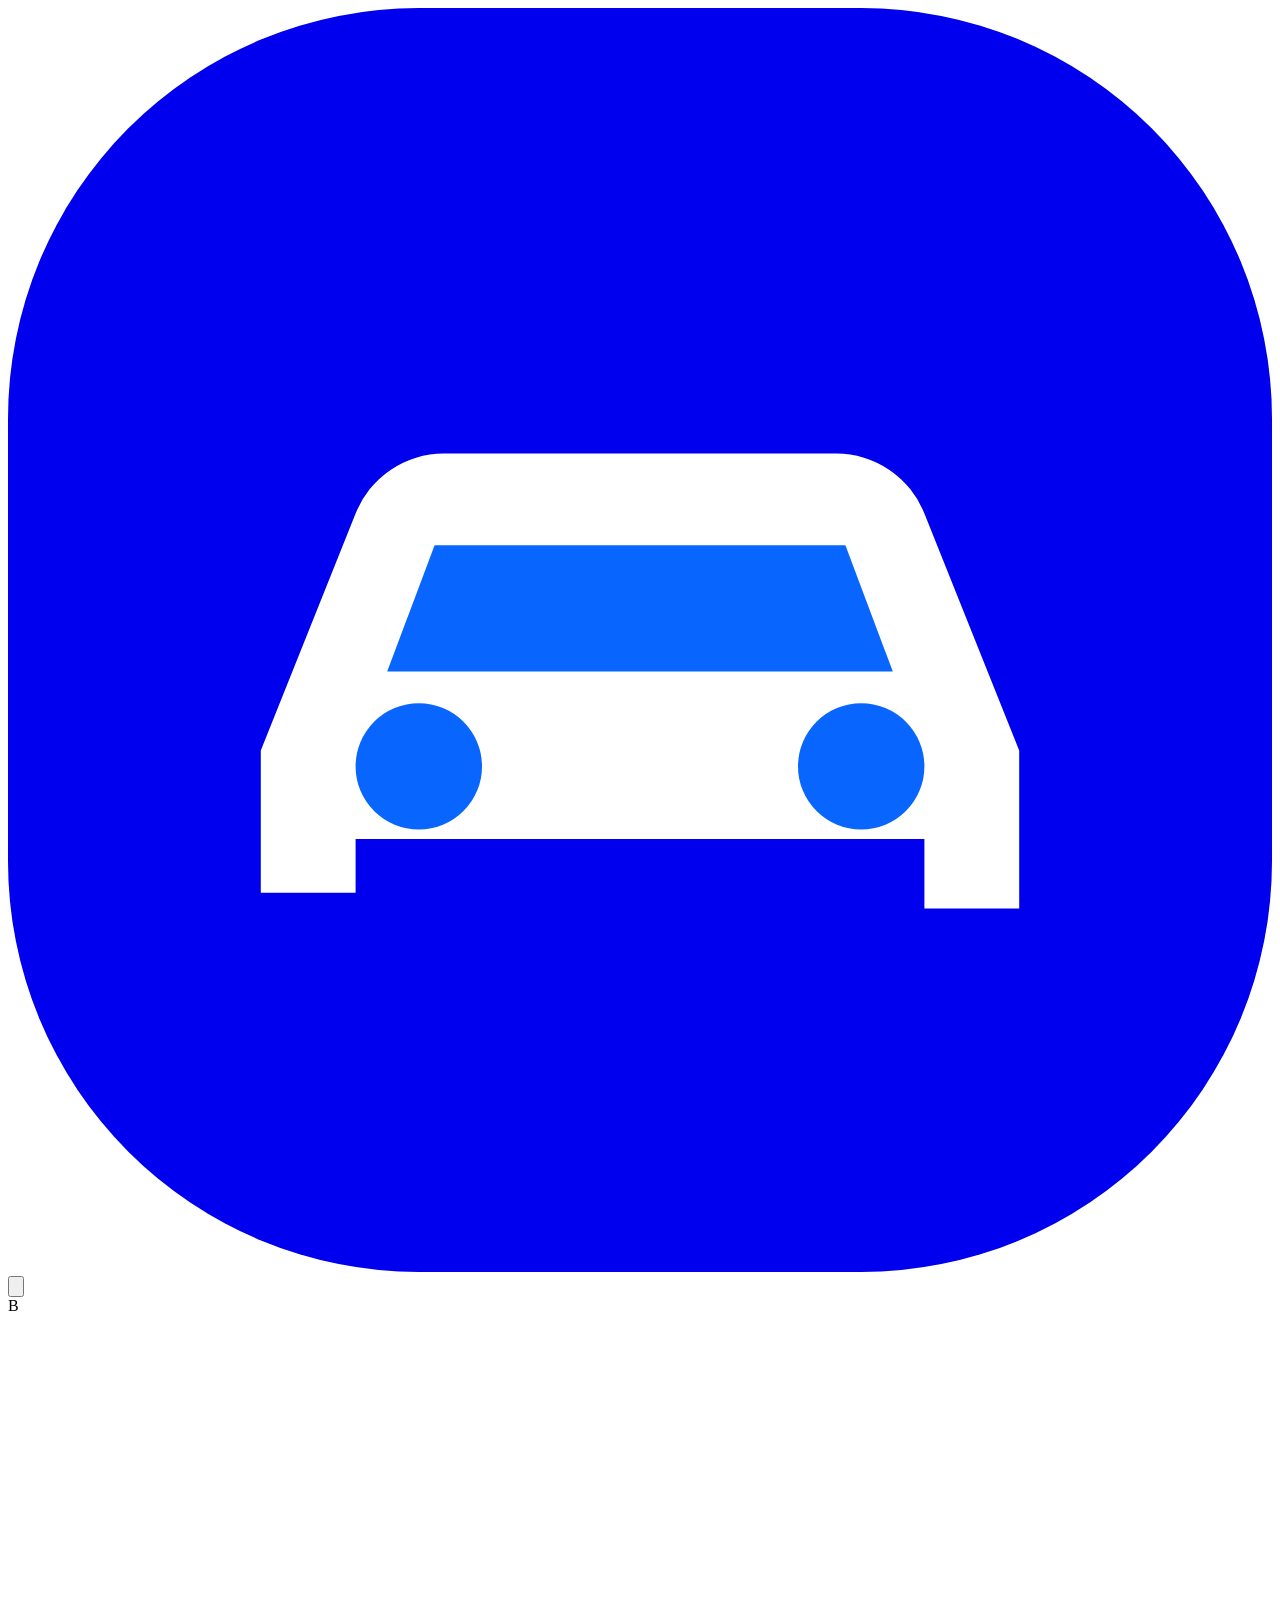
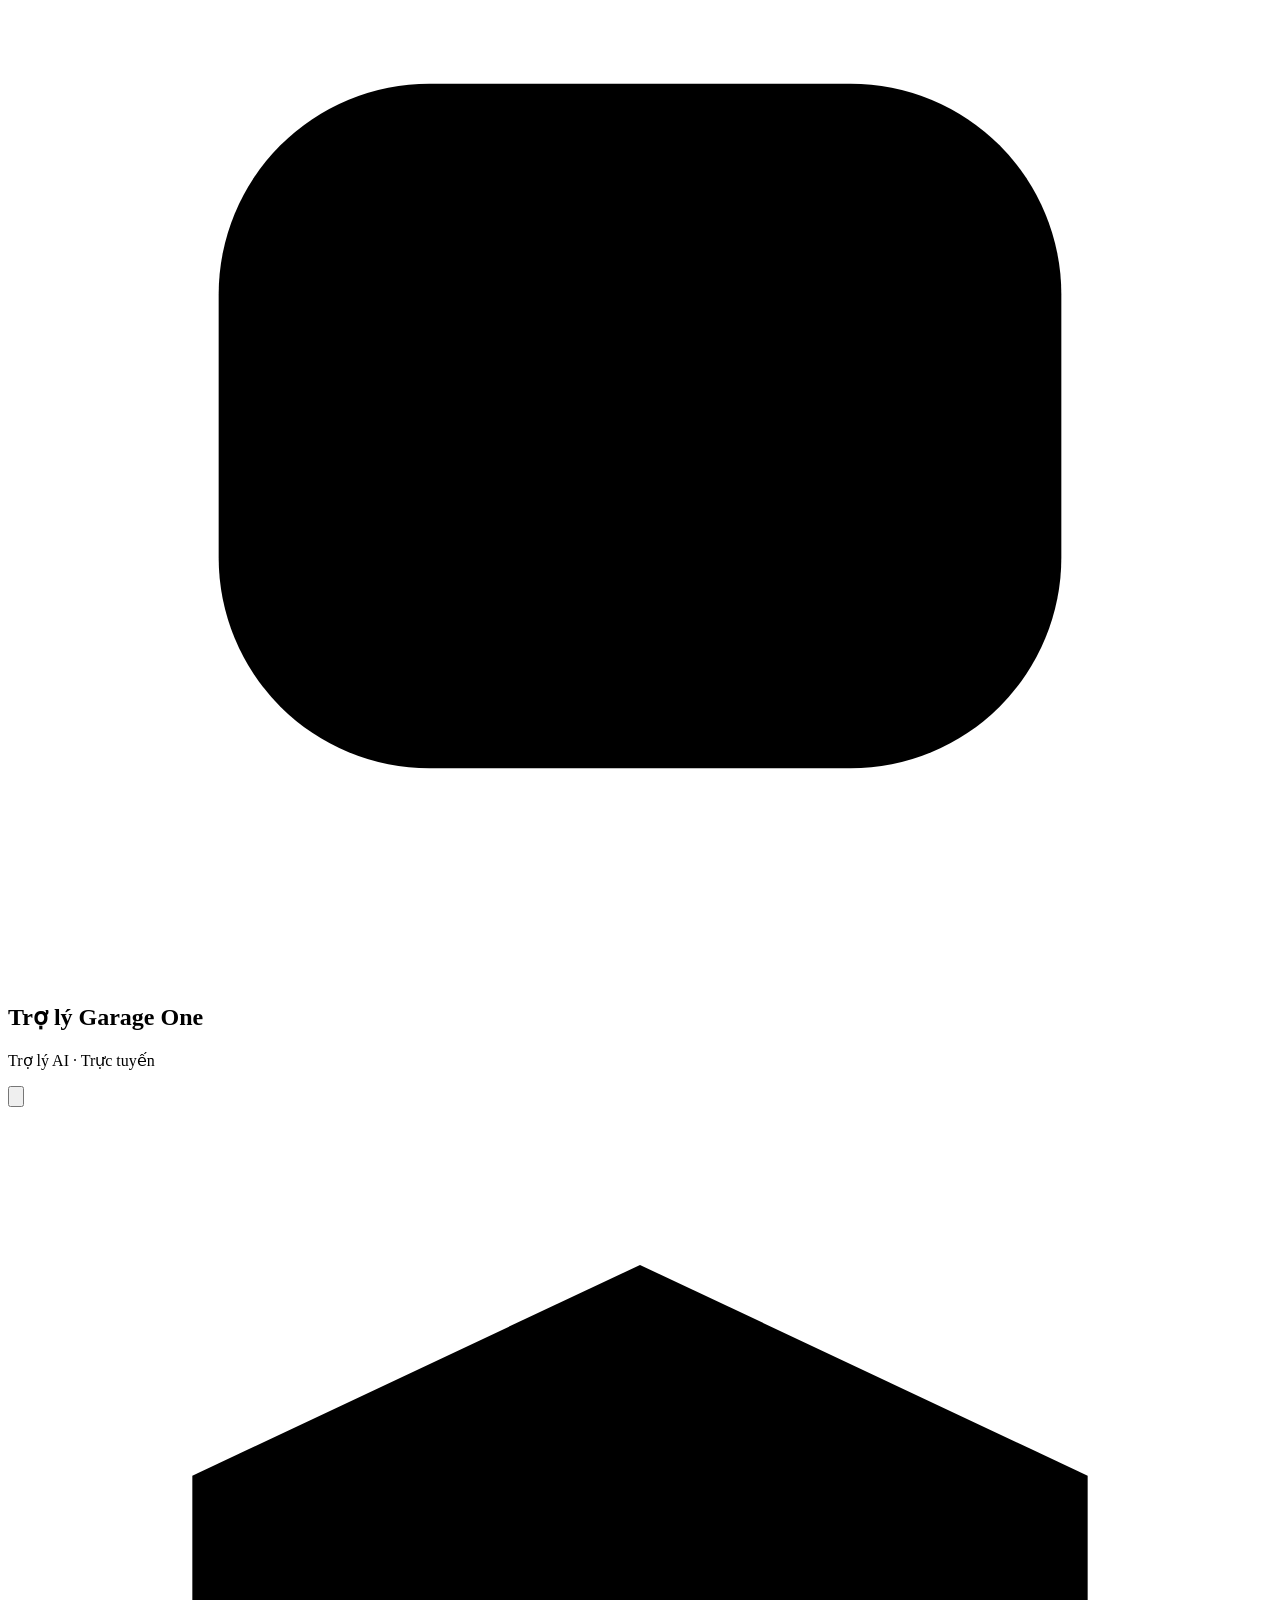
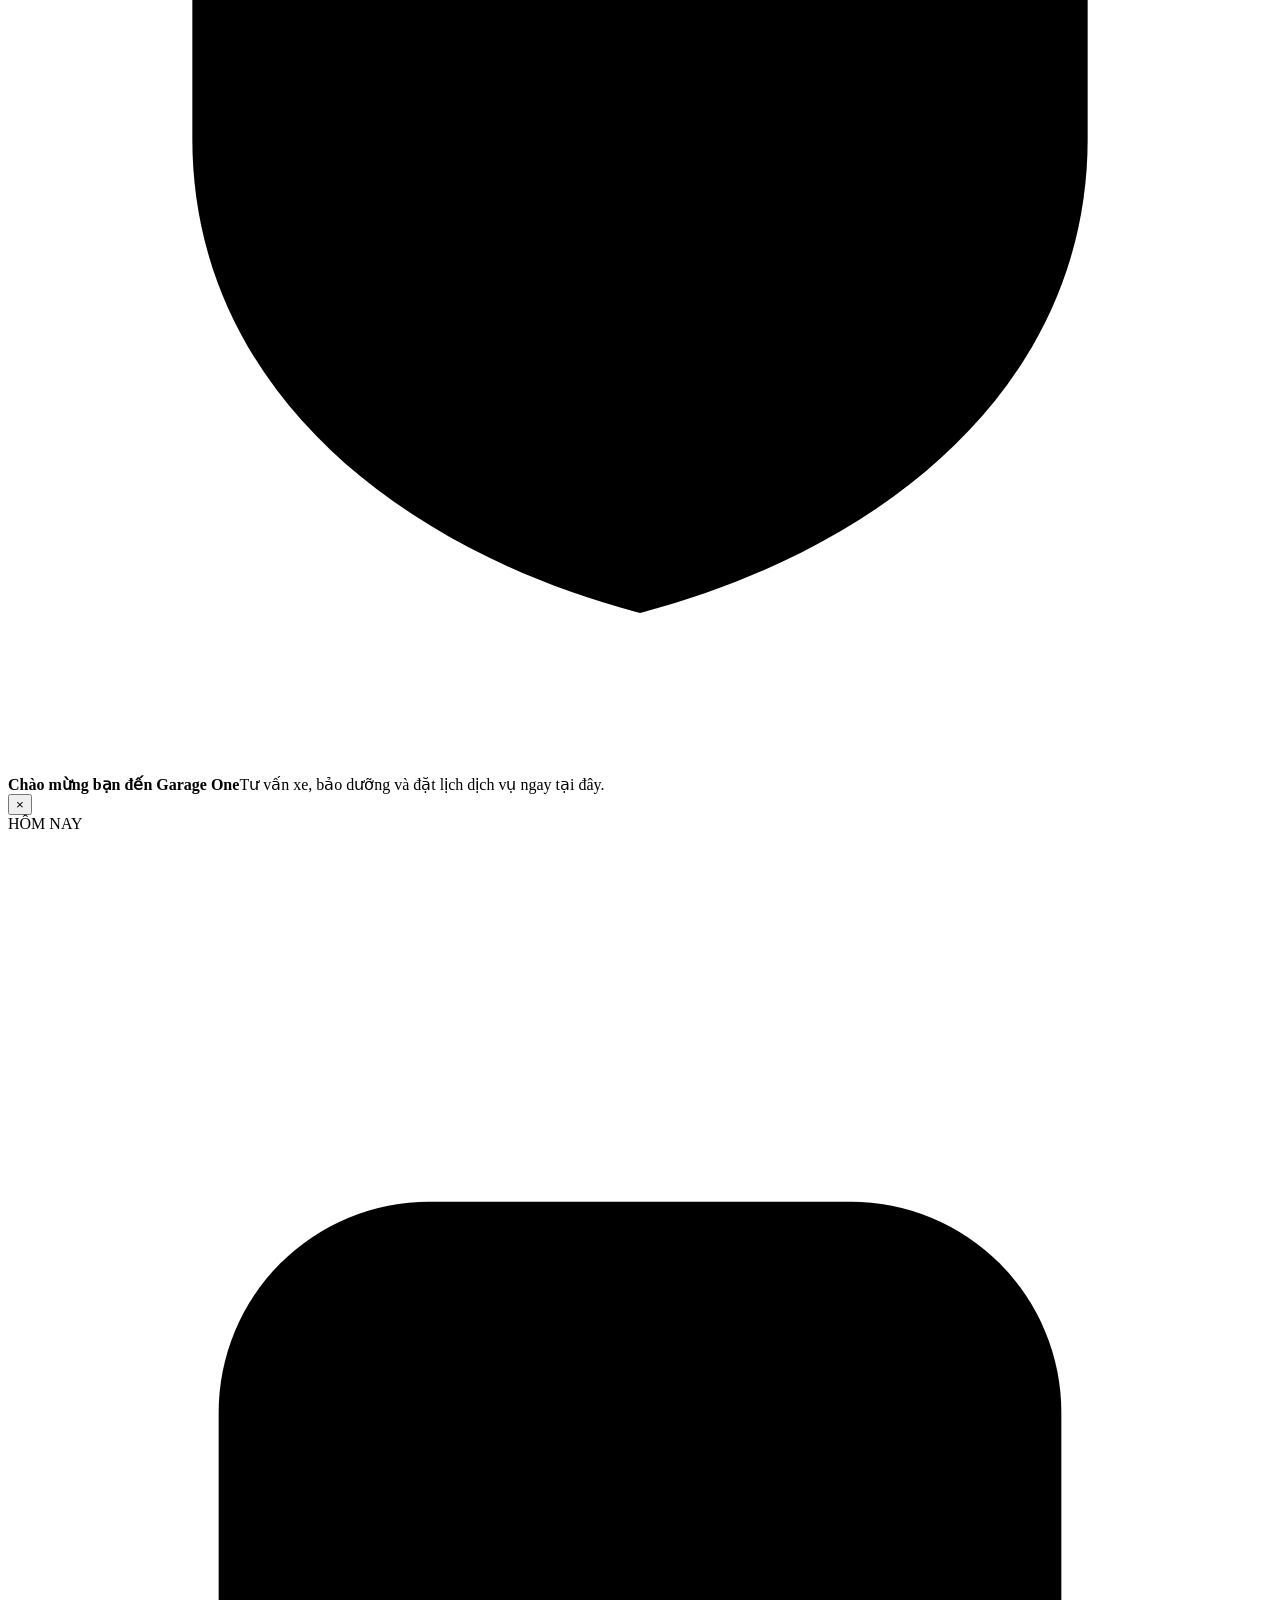
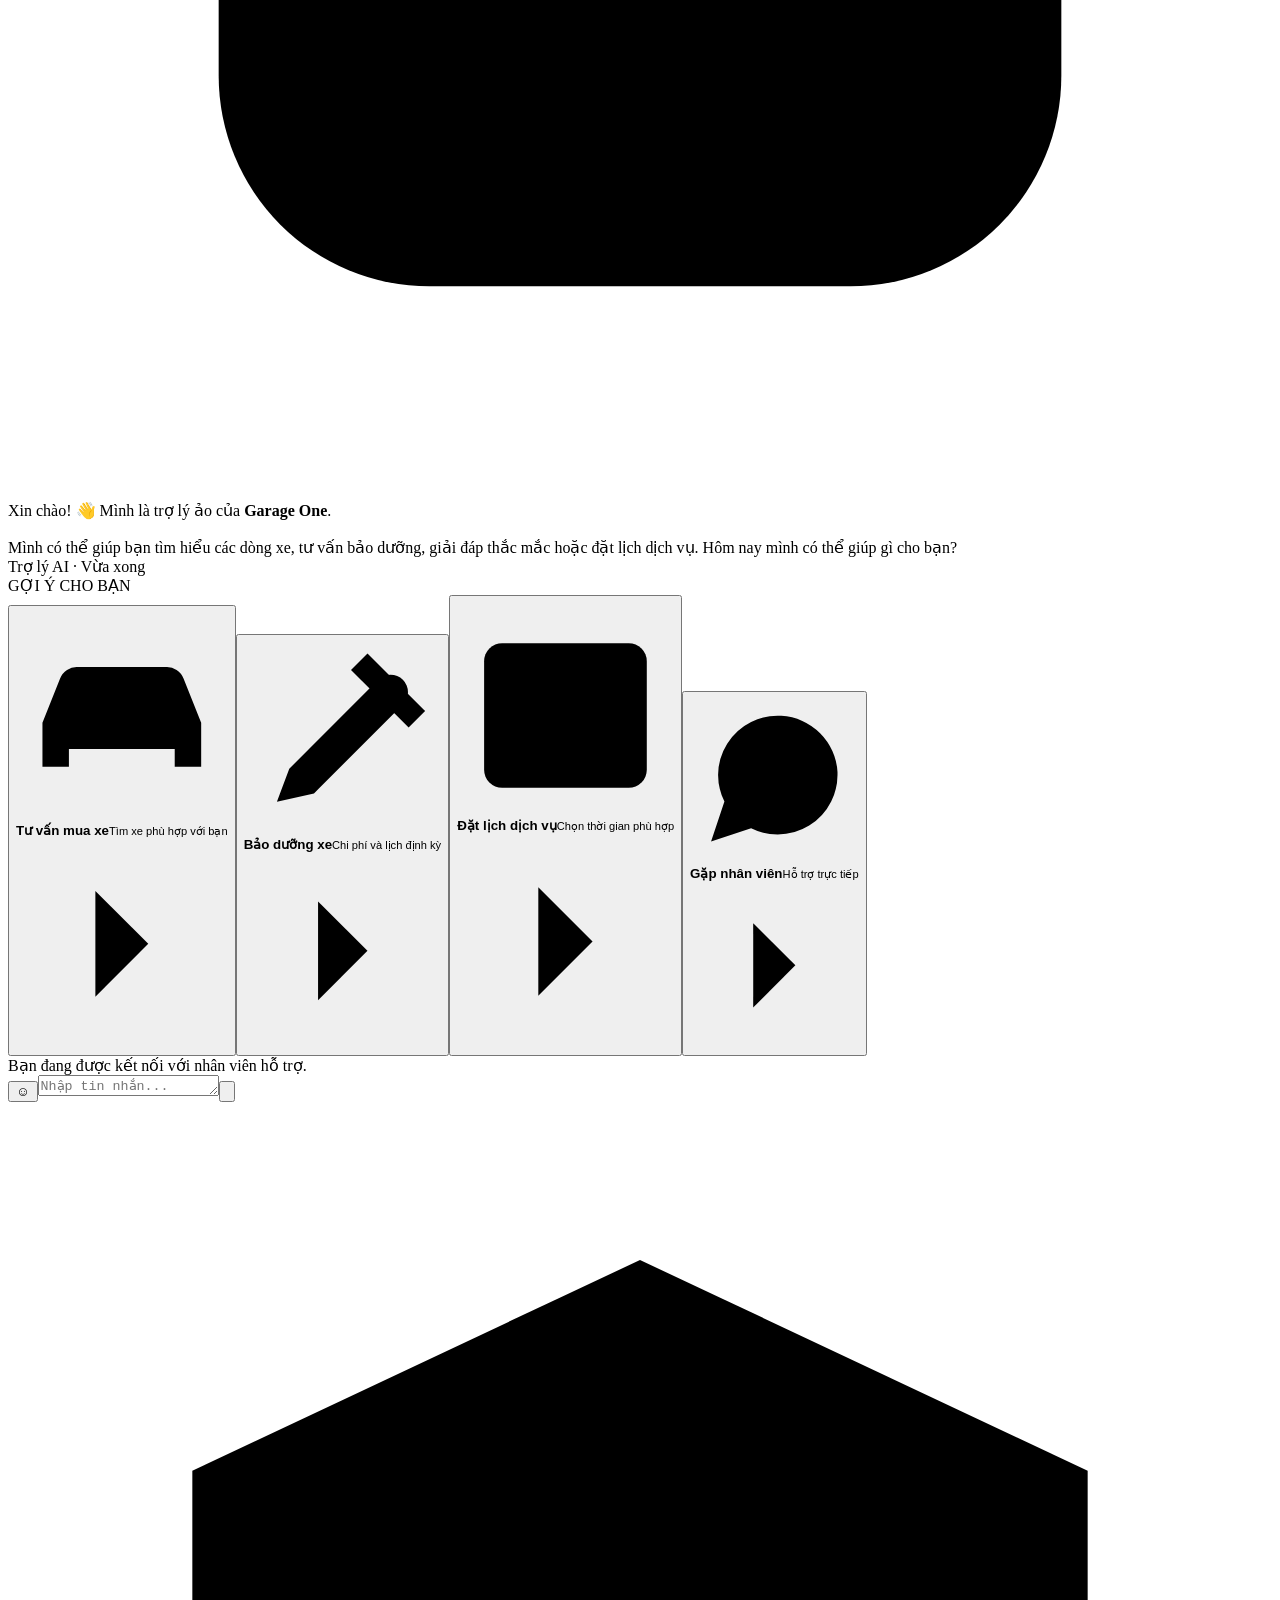
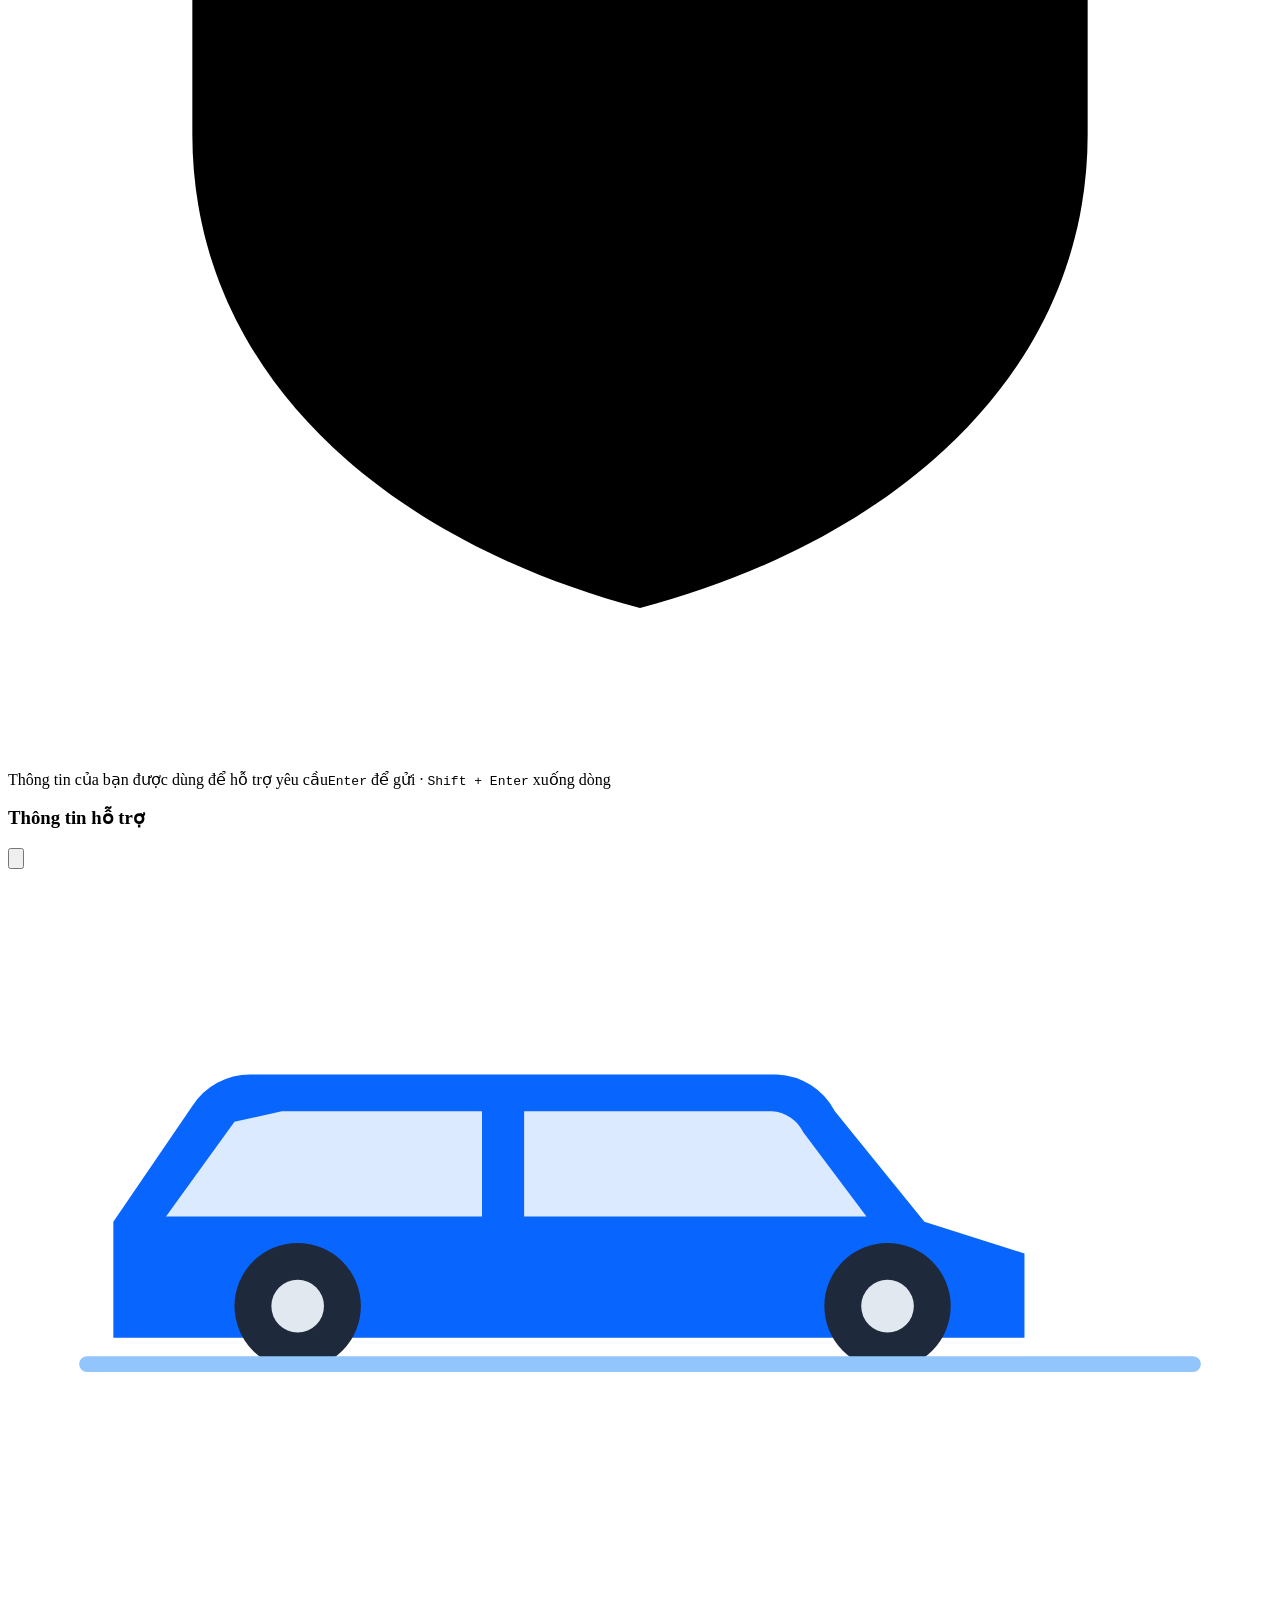
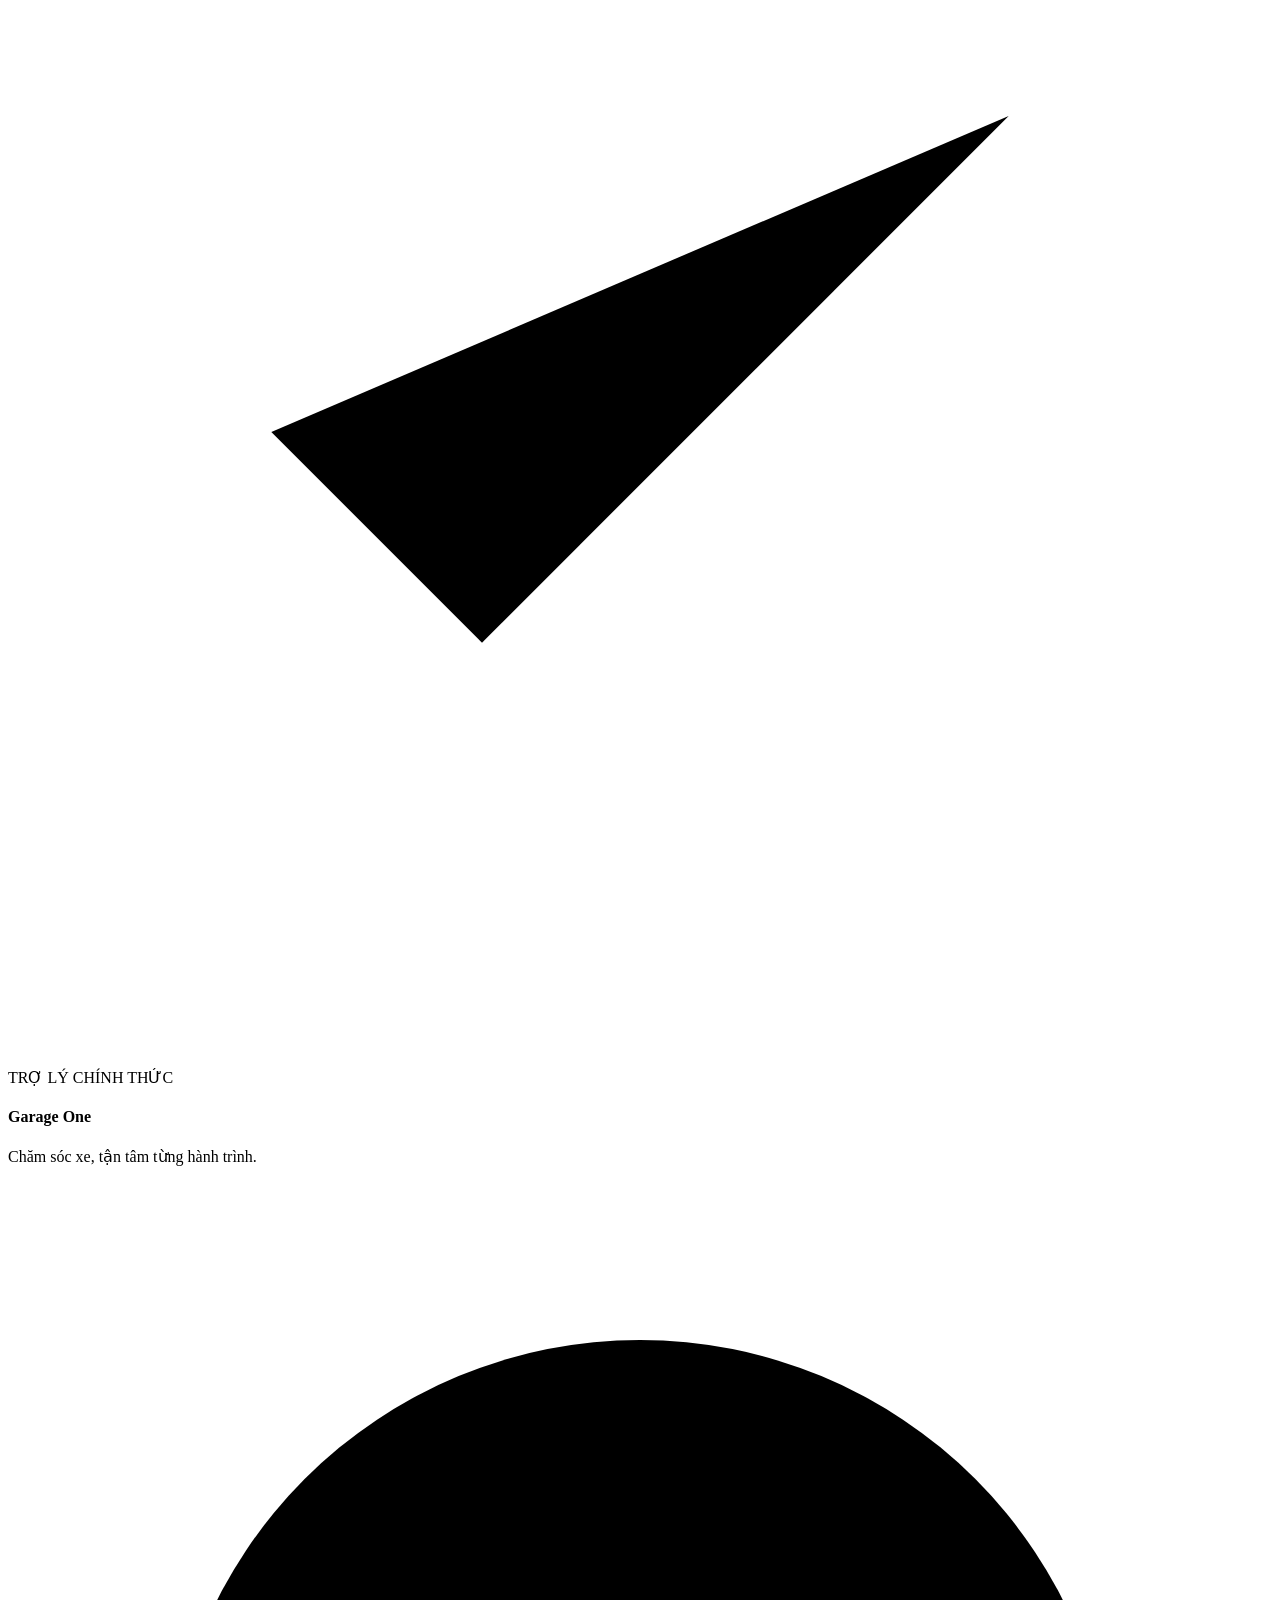
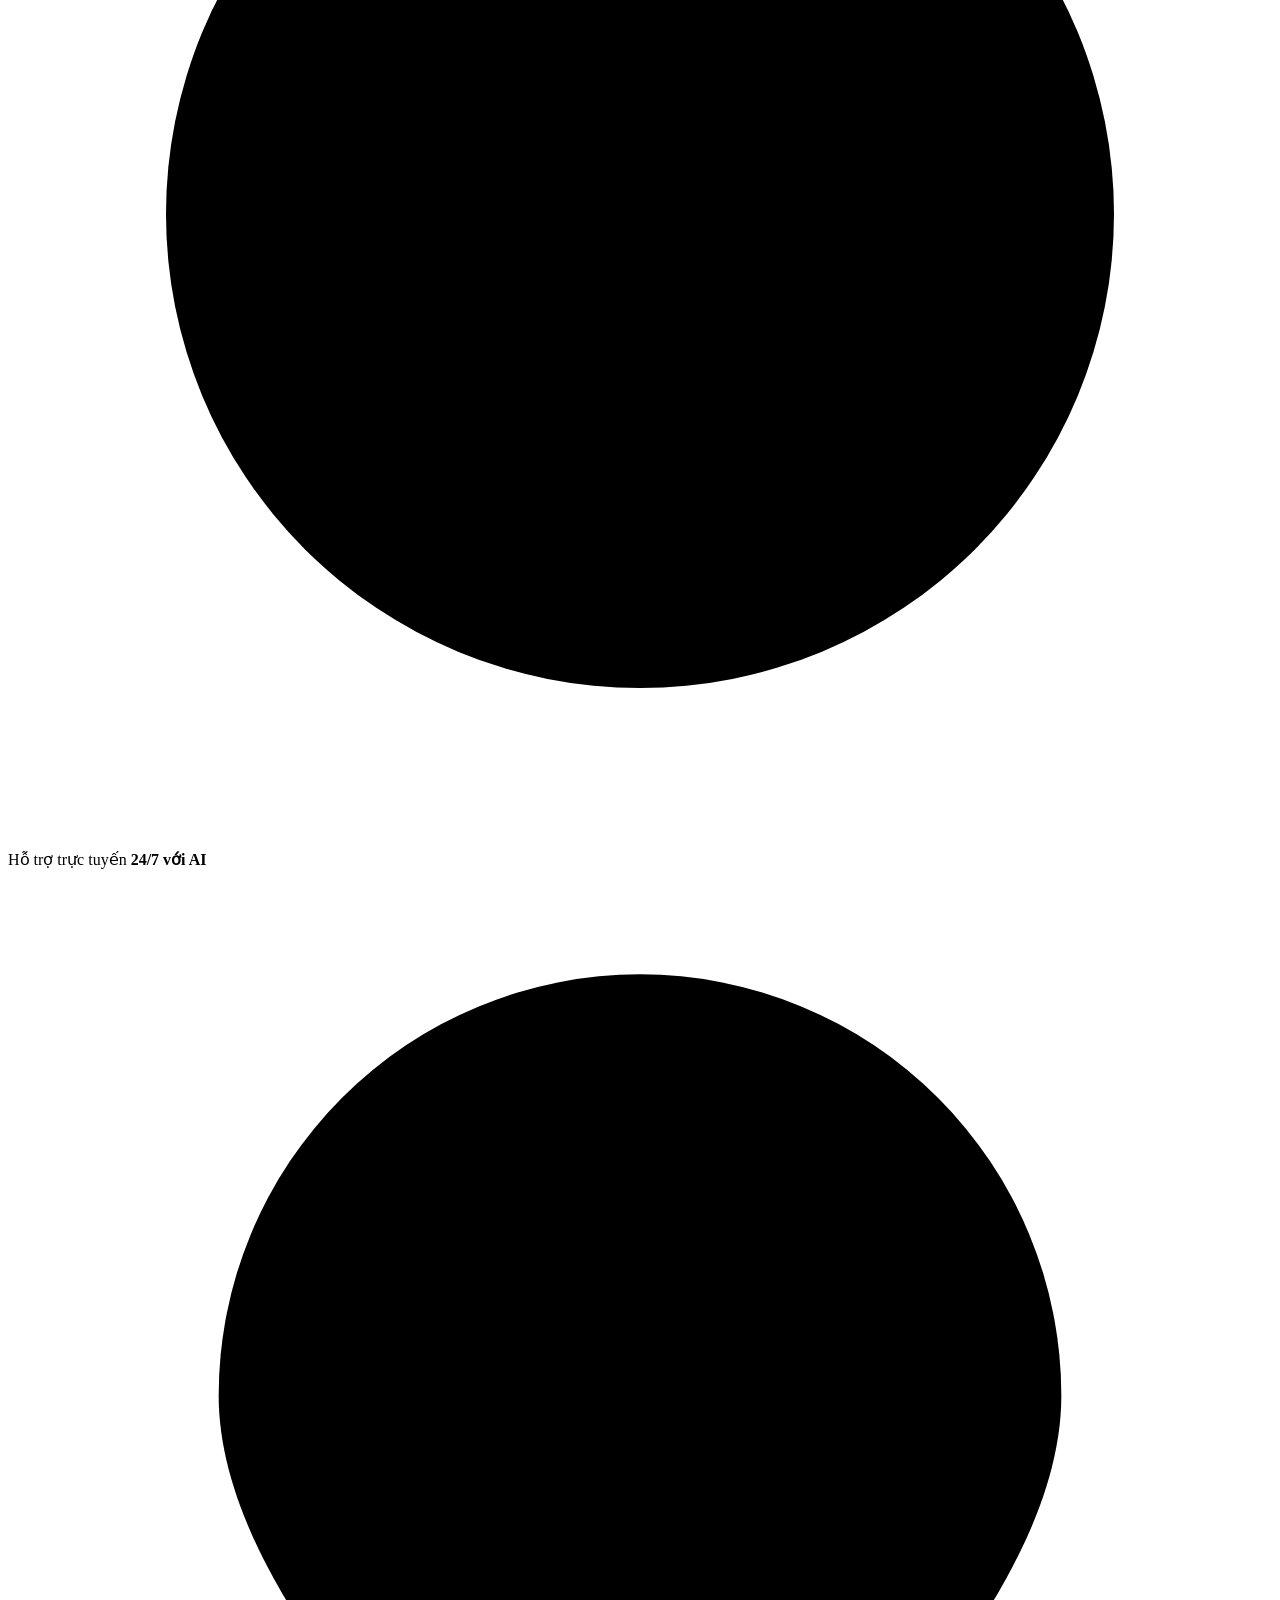
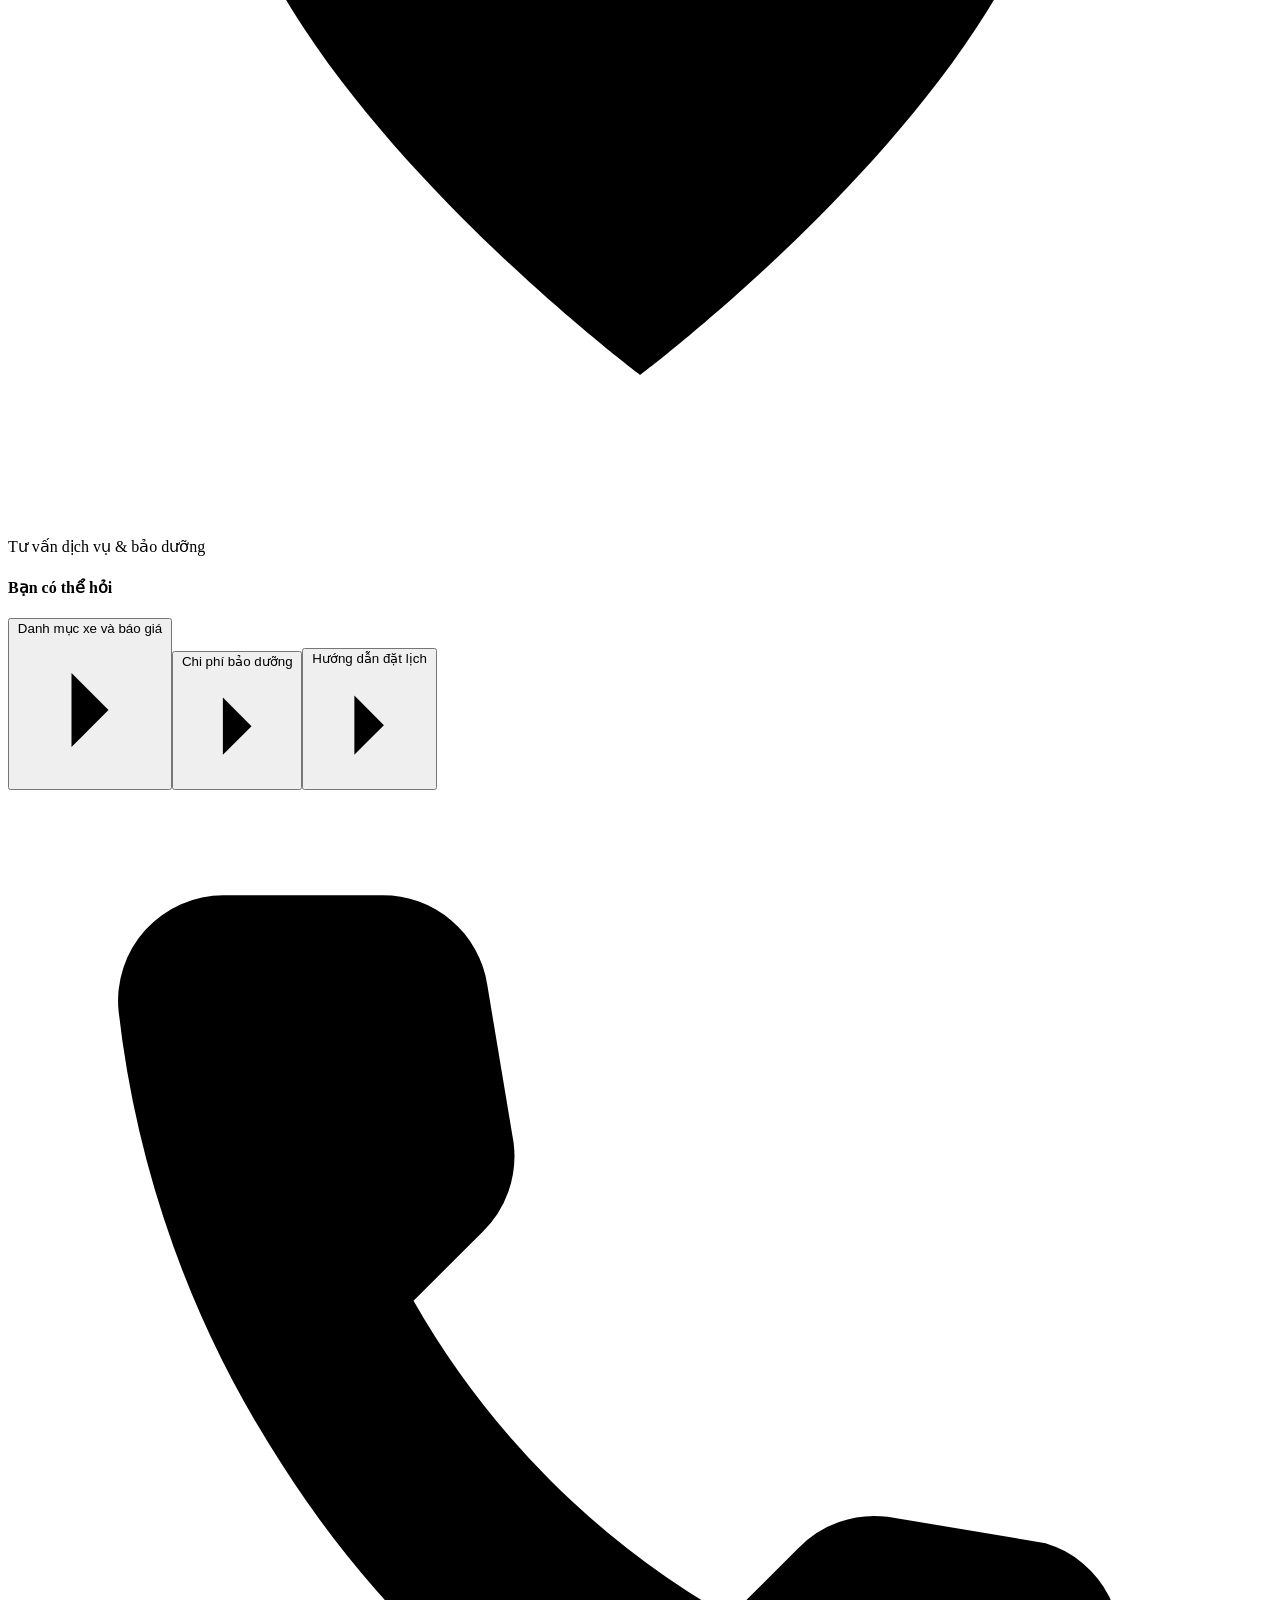
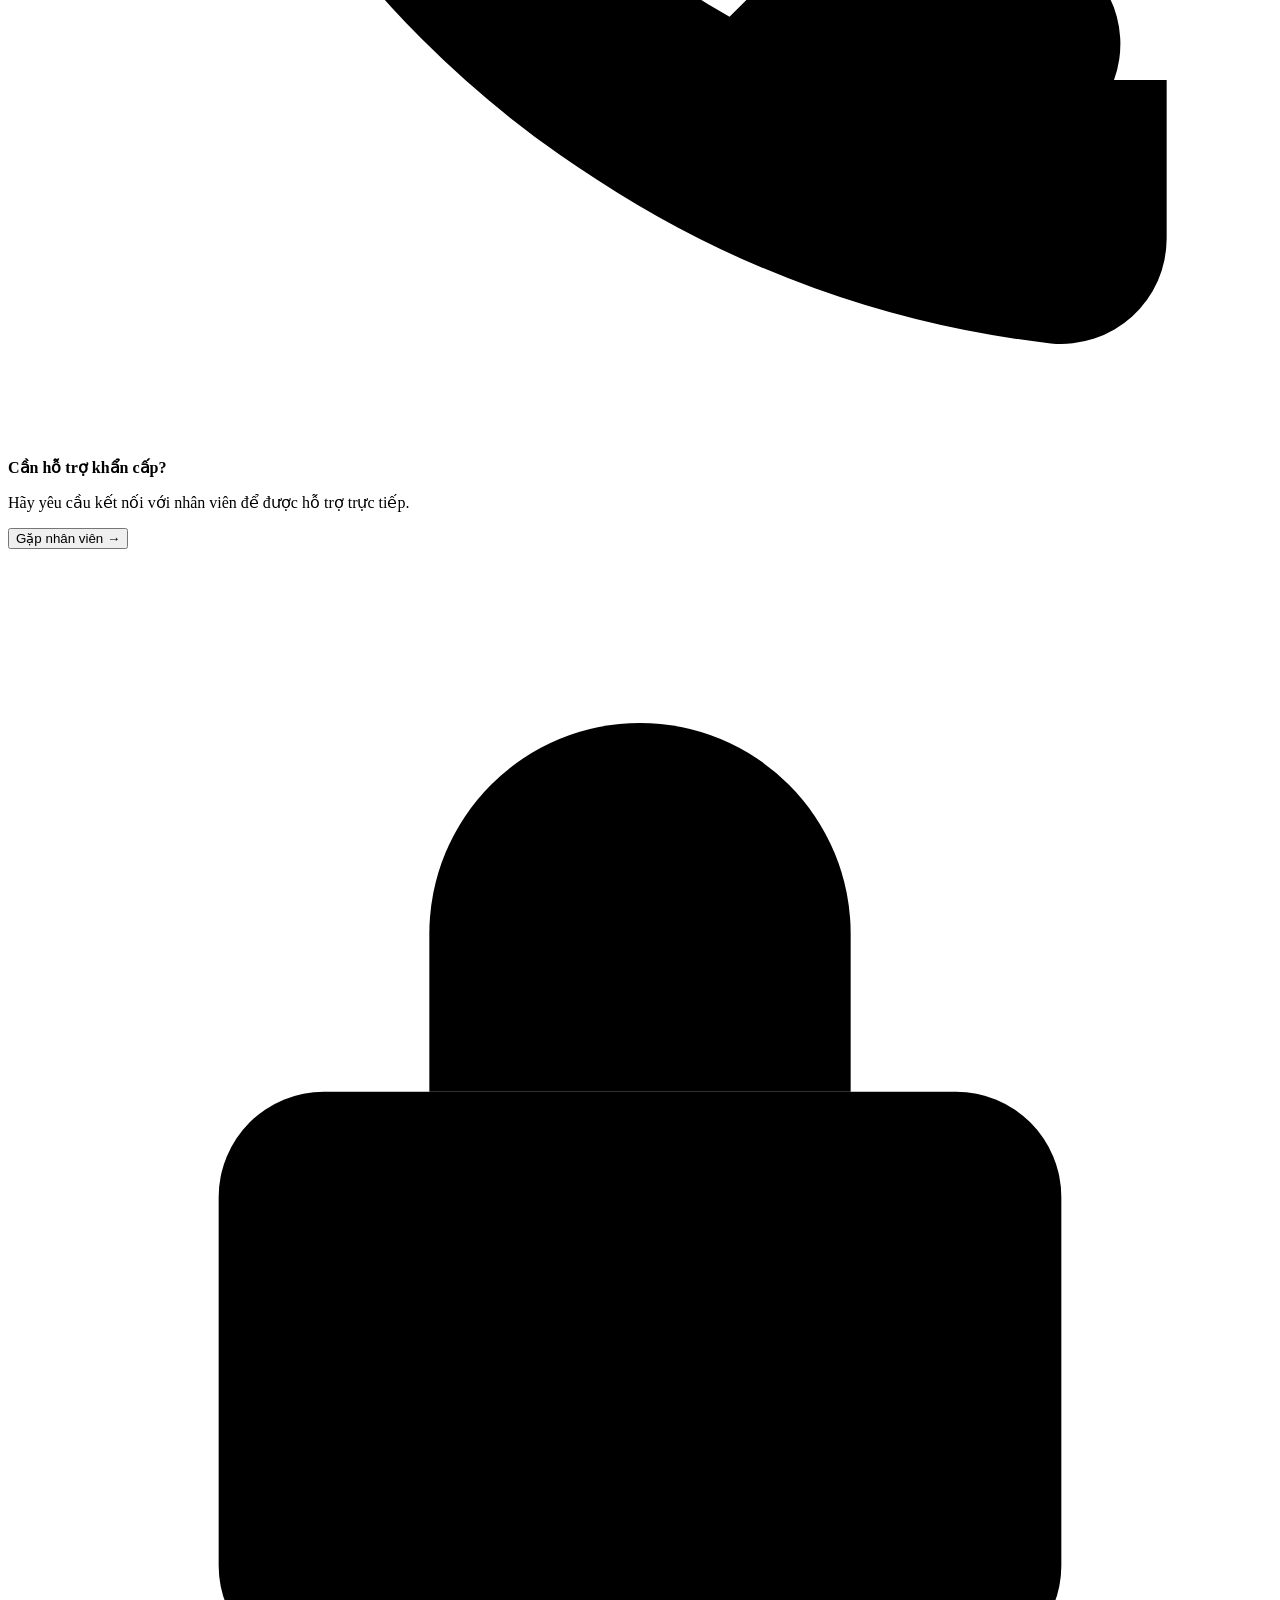
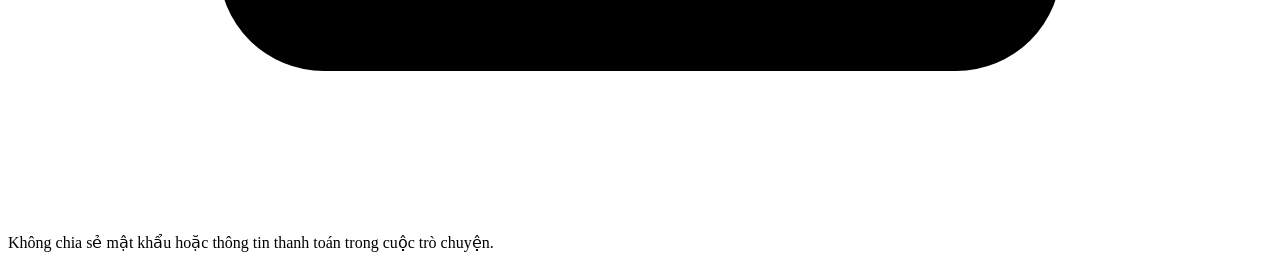
==== commit 2923dfad: "Merge branch 'demo' into testing" ====
--- a/web/index.html
+++ b/web/index.html
@@ -1,43 +1,33 @@
 <!doctype html>
-<html lang="vi"><head><meta charset="utf-8"><meta name="viewport" content="width=device-width,initial-scale=1">
-<title>Trợ lý xưởng xe</title>
-<style>
- body{font-family:system-ui,sans-serif;max-width:560px;margin:24px auto;padding:0 12px}
- #log{border:1px solid #ccc;border-radius:8px;padding:12px;height:420px;overflow:auto;white-space:pre-wrap}
- .u{color:#0b57d0;margin:8px 0}.b{margin:8px 0}.t{color:#888;font-size:12px}
- .s{color:#666;font-style:italic;text-align:center;margin:10px 0}.st{color:#137333;margin:8px 0}
- form{display:flex;gap:8px;margin-top:8px}input{flex:1;padding:8px}button{padding:8px 14px}
-</style></head><body>
-<h3>Trợ lý xưởng xe (bản khung)</h3>
-<div id="log"></div>
-<form id="f"><input id="m" placeholder="Nhập tin nhắn..." autocomplete="off"><button>Gửi</button></form>
-<script>
-// session_id = chat_sessions.id: UUID trình duyệt giữ trong localStorage, một trình duyệt một phiên
-const sessionId = localStorage.getItem("sid") || crypto.randomUUID(); localStorage.setItem("sid", sessionId);
-let lastId = 0; const log = document.getElementById("log");
-function add(cls, text){const d=document.createElement("div");d.className=cls;d.textContent=text;log.appendChild(d);log.scrollTop=log.scrollHeight;return d}
-// Bot replies use light markdown (**đậm**, *nghiêng*). Escape HTML first, then format, so no reply can inject markup.
-function md(text){
-  const esc = text.replace(/&/g,"&amp;").replace(/</g,"&lt;").replace(/>/g,"&gt;").replace(/"/g,"&quot;");
-  return esc.replace(/\*\*(.+?)\*\*/g,"<strong>$1</strong>").replace(/(^|[^*])\*([^*\n]+)\*/g,"$1<em>$2</em>");
-}
-function addBot(text){const d=add("b","");d.innerHTML="Bot: "+md(text);return d}
-const LABEL = {staff: "Nhân viên: ", system: ""};
-async function poll(){  // tin nhân viên/hệ thống (vd "nhân viên đã tiếp nhận") đến bất kỳ lúc nào
-  const r = await fetch(`/chat/${encodeURIComponent(sessionId)}/messages?after=${lastId}`);
-  if(!r.ok) return;
-  const j = await r.json();
-  for(const m of j.messages){ add(m.role==="staff"?"st":"s", LABEL[m.role]+m.content); lastId = Math.max(lastId, m.id); }
-}
-setInterval(poll, 3000);
-document.getElementById("f").onsubmit = async (e) => {
-  e.preventDefault(); const i = document.getElementById("m"); const msg = i.value.trim(); if(!msg) return; i.value="";
-  add("u","Bạn: "+msg);
-  const r = await fetch("/chat",{method:"POST",headers:{"Content-Type":"application/json"},
-    body:JSON.stringify({session_id:sessionId,message:msg})});
-  const j = await r.json();
-  if(j.message_id) lastId = Math.max(lastId, j.message_id);  // tin system đi kèm lượt này đã nằm trong reply
-  if(j.reply) addBot(j.reply);
-  add("t","["+j.mode+"] "+j.trace.join(" → "));
-};
-</script></body></html>
+<html lang="vi">
+<head>
+  <meta charset="utf-8"><meta name="viewport" content="width=device-width, initial-scale=1">
+  <meta name="theme-color" content="#0866ff"><meta name="description" content="Trợ lý chăm sóc khách hàng và dịch vụ ô tô">
+  <title>Garage One — Trợ lý khách hàng</title><link rel="stylesheet" href="/styles.css"><link rel="stylesheet" href="/client-fix.css">
+  <link rel="preconnect" href="https://fonts.googleapis.com"><link rel="preconnect" href="https://fonts.gstatic.com" crossorigin>
+  <link href="https://fonts.googleapis.com/css2?family=Be+Vietnam+Pro:wght@400;500;600;700;800&display=swap" rel="stylesheet">
+</head>
+<body class="customer-page">
+  <div class="app-shell">
+    <aside class="nav-rail" aria-label="Garage One">
+      <a class="brand-mark" href="/" aria-label="Garage One"><svg viewBox="0 0 40 40" aria-hidden="true"><rect width="40" height="40" rx="13" fill="currentColor"/><path d="M8 23.5 11 16a3 3 0 0 1 2.8-1.9h12.4A3 3 0 0 1 29 16l3 7.5v5h-3v-2.2H11V28H8z" fill="white"/><path d="M12 21h16l-1.5-4H13.5z" fill="#0866ff"/><circle cx="13" cy="24" r="2" fill="#0866ff"/><circle cx="27" cy="24" r="2" fill="#0866ff"/></svg></a>
+      <button class="rail-button active" title="Tin nhắn" aria-label="Tin nhắn"><svg viewBox="0 0 24 24"><path d="M20 11.5a7.5 7.5 0 0 1-7.5 7.5 8 8 0 0 1-3.4-.8L4 20l1.3-4.2a7.5 7.5 0 1 1 14.7-4.3Z"/></svg></button>
+      <div class="rail-spacer"></div><div class="avatar avatar-me" title="Bạn">B</div>
+    </aside>
+
+    <main class="chat-workspace">
+      <header class="chat-header"><div class="header-person"><span class="avatar avatar-bot"><svg viewBox="0 0 24 24"><rect x="4" y="7" width="16" height="13" rx="4"/><path d="M12 3v4M8 12h.01M16 12h.01M9 16h6"/></svg></span><div><h2>Trợ lý Garage One</h2><p id="connection-state"><span class="online-dot"></span> Trợ lý AI · Trực tuyến</p></div></div><div class="header-actions"><button class="icon-button" id="info-toggle" aria-label="Thông tin hỗ trợ" title="Thông tin hỗ trợ"><svg viewBox="0 0 24 24"><circle cx="12" cy="12" r="9"/><path d="M12 11v5M12 8h.01"/></svg></button></div></header>
+      <div class="conversation-banner"><div class="banner-icon"><svg viewBox="0 0 24 24"><path d="M12 3 3.5 7v5c0 4.5 3.6 7.7 8.5 9 4.9-1.3 8.5-4.5 8.5-9V7Z"/><path d="m9 12 2 2 4-4"/></svg></div><div><strong>Chào mừng bạn đến Garage One</strong><span>Tư vấn xe, bảo dưỡng và đặt lịch dịch vụ ngay tại đây.</span></div><button id="dismiss-banner" class="banner-close" aria-label="Đóng thông báo">×</button></div>
+      <section class="message-area" id="message-area" aria-label="Lịch sử tin nhắn" aria-live="polite">
+        <div class="day-divider"><span>HÔM NAY</span></div>
+        <div class="message-row bot-row"><div class="avatar avatar-bot avatar-small"><svg viewBox="0 0 24 24"><rect x="4" y="7" width="16" height="13" rx="4"/><path d="M12 3v4M8 12h.01M16 12h.01M9 16h6"/></svg></div><div class="message-content"><div class="message-bubble bot-bubble">Xin chào! 👋 Mình là trợ lý ảo của <strong>Garage One</strong>.<br><br>Mình có thể giúp bạn tìm hiểu các dòng xe, tư vấn bảo dưỡng, giải đáp thắc mắc hoặc đặt lịch dịch vụ. Hôm nay mình có thể giúp gì cho bạn?</div><span class="message-meta">Trợ lý AI · Vừa xong</span></div></div>
+        <div class="quick-actions" id="quick-actions"><span class="quick-label">GỢI Ý CHO BẠN</span><div class="quick-grid"><button class="quick-action" data-message="Tư vấn giúp tôi chọn một chiếc xe phù hợp với nhu cầu."><span class="quick-icon blue"><svg viewBox="0 0 24 24"><path d="m3 13 2-5a2 2 0 0 1 2-1.3h10A2 2 0 0 1 19 8l2 5v5h-3v-2H6v2H3z"/><path d="M6 12h12M7 15h.01M17 15h.01"/></svg></span><span><strong>Tư vấn mua xe</strong><small>Tìm xe phù hợp với bạn</small></span><svg class="quick-arrow" viewBox="0 0 24 24"><path d="m9 18 6-6-6-6"/></svg></button><button class="quick-action" data-message="Tôi muốn hỏi về lịch bảo dưỡng định kỳ cho xe."><span class="quick-icon amber"><svg viewBox="0 0 24 24"><path d="M14.7 6.3 17.7 9.3M4 20l4.5-1L19.3 8.2a2.1 2.1 0 0 0-3-3L5.5 16Z"/><path d="m13 4 2-2 7 7-2 2"/></svg></span><span><strong>Bảo dưỡng xe</strong><small>Chi phí và lịch định kỳ</small></span><svg class="quick-arrow" viewBox="0 0 24 24"><path d="m9 18 6-6-6-6"/></svg></button><button class="quick-action" data-message="Tôi muốn đặt lịch dịch vụ tại garage."><span class="quick-icon green"><svg viewBox="0 0 24 24"><rect x="3" y="5" width="18" height="16" rx="2"/><path d="M16 3v4M8 3v4M3 10h18M8 14h3"/></svg></span><span><strong>Đặt lịch dịch vụ</strong><small>Chọn thời gian phù hợp</small></span><svg class="quick-arrow" viewBox="0 0 24 24"><path d="m9 18 6-6-6-6"/></svg></button><button class="quick-action" data-message="Tôi muốn gặp nhân viên tư vấn trực tiếp."><span class="quick-icon violet"><svg viewBox="0 0 24 24"><path d="M21 11.5a8.4 8.4 0 0 1-.9 3.8 8.5 8.5 0 0 1-7.6 4.7 8.4 8.4 0 0 1-3.8-.9L3 21l1.9-5.7a8.4 8.4 0 0 1-.9-3.8A8.5 8.5 0 0 1 8.7 4a8.4 8.4 0 0 1 3.8-.9h.5a8.5 8.5 0 0 1 8 8Z"/></svg></span><span><strong>Gặp nhân viên</strong><small>Hỗ trợ trực tiếp</small></span><svg class="quick-arrow" viewBox="0 0 24 24"><path d="m9 18 6-6-6-6"/></svg></button></div></div>
+      </section>
+      <div class="handover-status hidden" id="handover-status"><span class="status-pulse"></span><span id="handover-text">Bạn đang được kết nối với nhân viên hỗ trợ.</span></div>
+      <footer class="composer-wrap"><form id="message-form" class="composer"><button type="button" class="composer-tool" id="emoji-button" aria-label="Chèn biểu tượng" title="Chèn biểu tượng">☺</button><textarea id="message-input" rows="1" placeholder="Nhập tin nhắn..." aria-label="Nội dung tin nhắn" maxlength="4000" required></textarea><button type="submit" class="send-button" id="send-button" aria-label="Gửi tin nhắn"><svg viewBox="0 0 24 24"><path d="m22 2-7 20-4-9-9-4Z"/><path d="M22 2 11 13"/></svg></button></form><div class="composer-hint"><span><svg viewBox="0 0 24 24"><path d="M12 3 3.5 7v5c0 4.5 3.6 7.7 8.5 9 4.9-1.3 8.5-4.5 8.5-9V7Z"/></svg> Thông tin của bạn được dùng để hỗ trợ yêu cầu</span><span><kbd>Enter</kbd> để gửi · <kbd>Shift + Enter</kbd> xuống dòng</span></div></footer>
+    </main>
+    <aside class="details-panel" id="details-panel"><div class="details-heading"><h3>Thông tin hỗ trợ</h3><button class="icon-button" id="close-details" aria-label="Đóng thông tin"><svg viewBox="0 0 24 24"><path d="m18 6-12 12M6 6l12 12"/></svg></button></div><div class="garage-card"><div class="garage-illustration"><div class="garage-sun"></div><svg viewBox="0 0 240 100" aria-hidden="true"><path d="M20 67 35 45a13 13 0 0 1 11-6h100a13 13 0 0 1 11 7l17 21 19 6v16H20Z" fill="#0866ff"/><path d="m43 48 9-2h38v20H30ZM98 46h47a7 7 0 0 1 6 4l12 16H98Z" fill="#dbeafe"/><circle cx="55" cy="83" r="12" fill="#1e293b"/><circle cx="55" cy="83" r="5" fill="#e2e8f0"/><circle cx="167" cy="83" r="12" fill="#1e293b"/><circle cx="167" cy="83" r="5" fill="#e2e8f0"/><path d="M15 94h210" stroke="#93c5fd" stroke-width="3" stroke-linecap="round"/></svg></div><div class="garage-card-body"><span class="verified-label"><svg viewBox="0 0 24 24"><path d="m5 12 4 4L19 6"/></svg> TRỢ LÝ CHÍNH THỨC</span><h4>Garage One</h4><p>Chăm sóc xe, tận tâm từng hành trình.</p><div class="garage-feature"><svg viewBox="0 0 24 24"><circle cx="12" cy="12" r="9"/><path d="M12 7v5l3 2"/></svg><span>Hỗ trợ trực tuyến <strong>24/7 với AI</strong></span></div><div class="garage-feature"><svg viewBox="0 0 24 24"><path d="M20 10c0 5-8 11-8 11S4 15 4 10a8 8 0 1 1 16 0Z"/><circle cx="12" cy="10" r="2"/></svg><span>Tư vấn dịch vụ & bảo dưỡng</span></div></div></div><div class="detail-section"><h4>Bạn có thể hỏi</h4><button class="suggestion-link" data-message="Garage hiện có những dòng xe nào?">Danh mục xe và báo giá <svg viewBox="0 0 24 24"><path d="m9 18 6-6-6-6"/></svg></button><button class="suggestion-link" data-message="Chi phí bảo dưỡng định kỳ là bao nhiêu?">Chi phí bảo dưỡng <svg viewBox="0 0 24 24"><path d="m9 18 6-6-6-6"/></svg></button><button class="suggestion-link" data-message="Tôi cần chuẩn bị thông tin gì để đặt lịch?">Hướng dẫn đặt lịch <svg viewBox="0 0 24 24"><path d="m9 18 6-6-6-6"/></svg></button></div><div class="support-card"><div class="support-icon"><svg viewBox="0 0 24 24"><path d="M22 16.9v3a2 2 0 0 1-2.2 2 19.8 19.8 0 0 1-8.6-3.1 19.4 19.4 0 0 1-6-6A19.8 19.8 0 0 1 2.1 4.2 2 2 0 0 1 4.1 2h3a2 2 0 0 1 2 1.7l.5 3a2 2 0 0 1-.6 1.7L7.7 9.7a16 16 0 0 0 6 6l1.3-1.3a2 2 0 0 1 1.7-.6l3 .5a2 2 0 0 1 1.3 2.6Z"/></svg></div><div><strong>Cần hỗ trợ khẩn cấp?</strong><p>Hãy yêu cầu kết nối với nhân viên để được hỗ trợ trực tiếp.</p><button id="request-human" class="text-action">Gặp nhân viên <span>→</span></button></div></div><p class="privacy-note"><svg viewBox="0 0 24 24"><rect x="4" y="10" width="16" height="11" rx="2"/><path d="M8 10V7a4 4 0 1 1 8 0v3"/></svg> Không chia sẻ mật khẩu hoặc thông tin thanh toán trong cuộc trò chuyện.</p></aside>
+  </div>
+  <div id="toast-region" class="toast-region" aria-live="polite"></div>
+  <script src="/app.js" defer></script>
+</body></html>
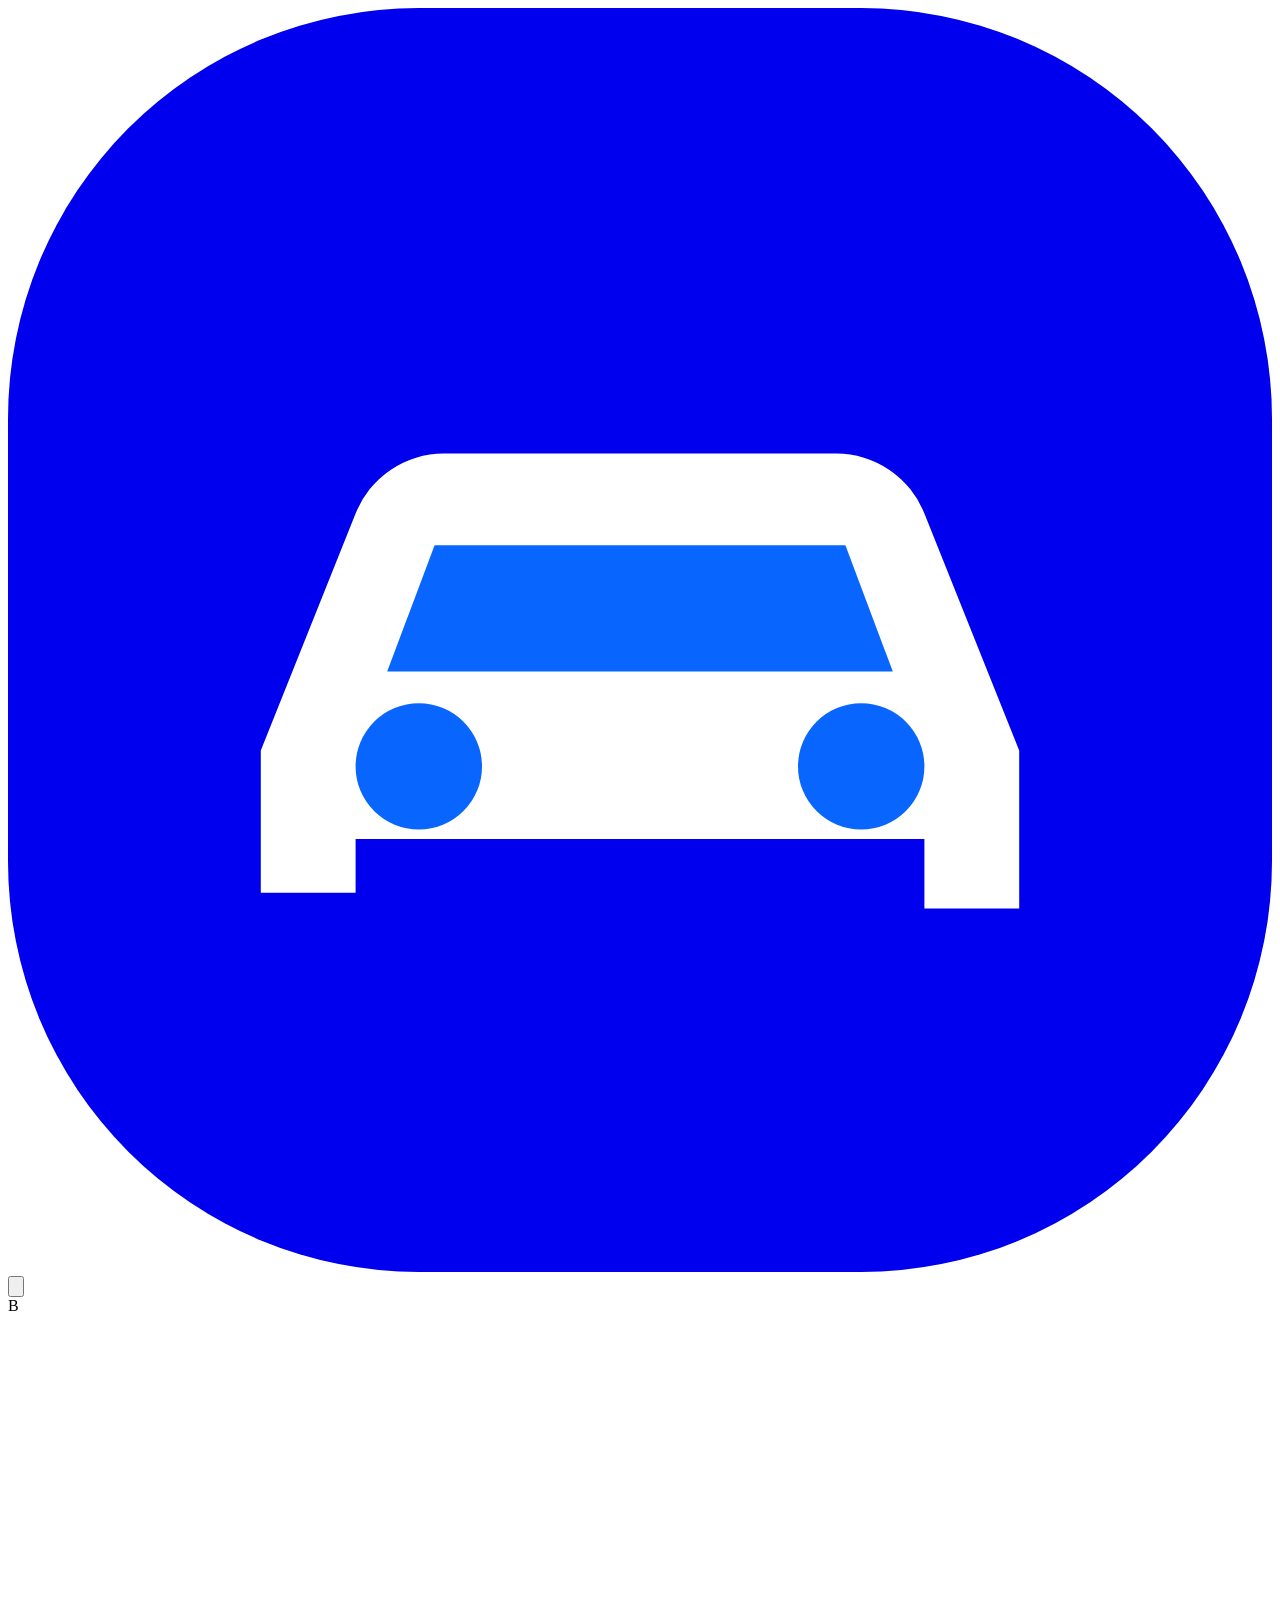
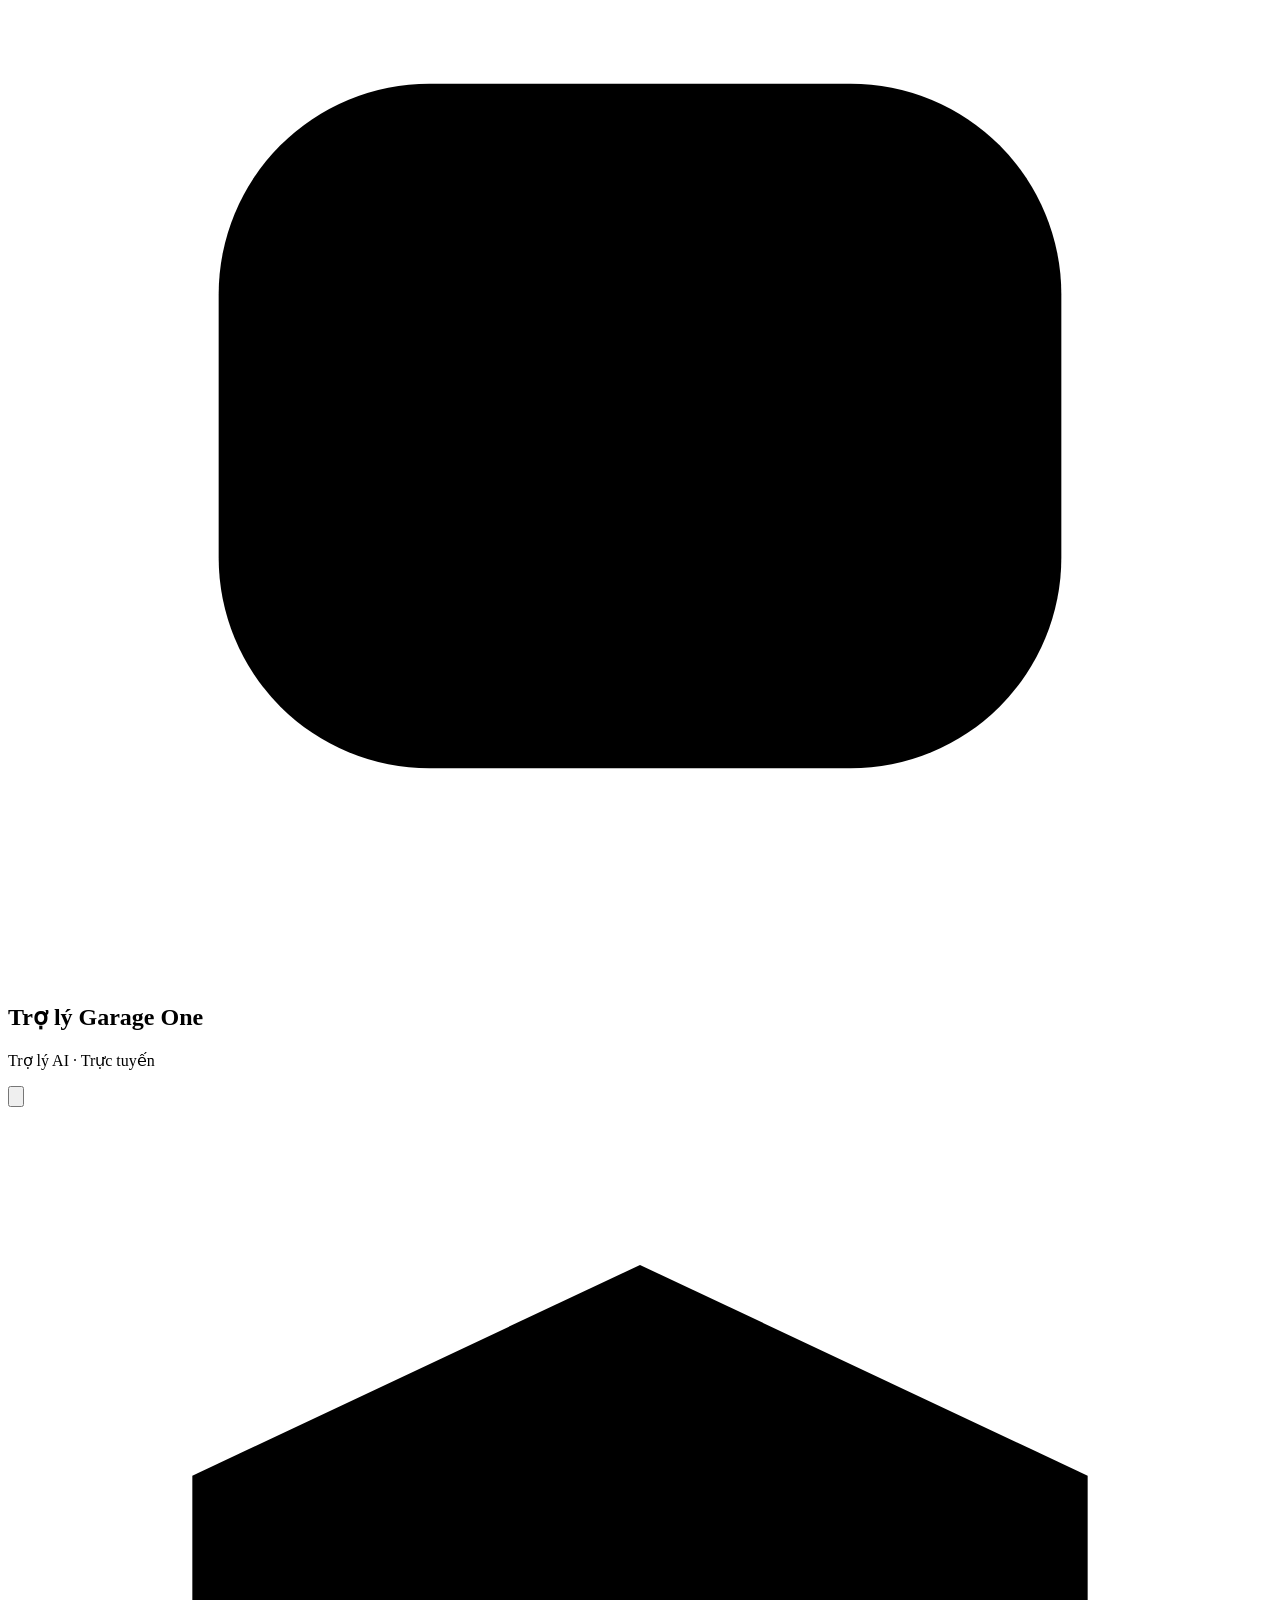
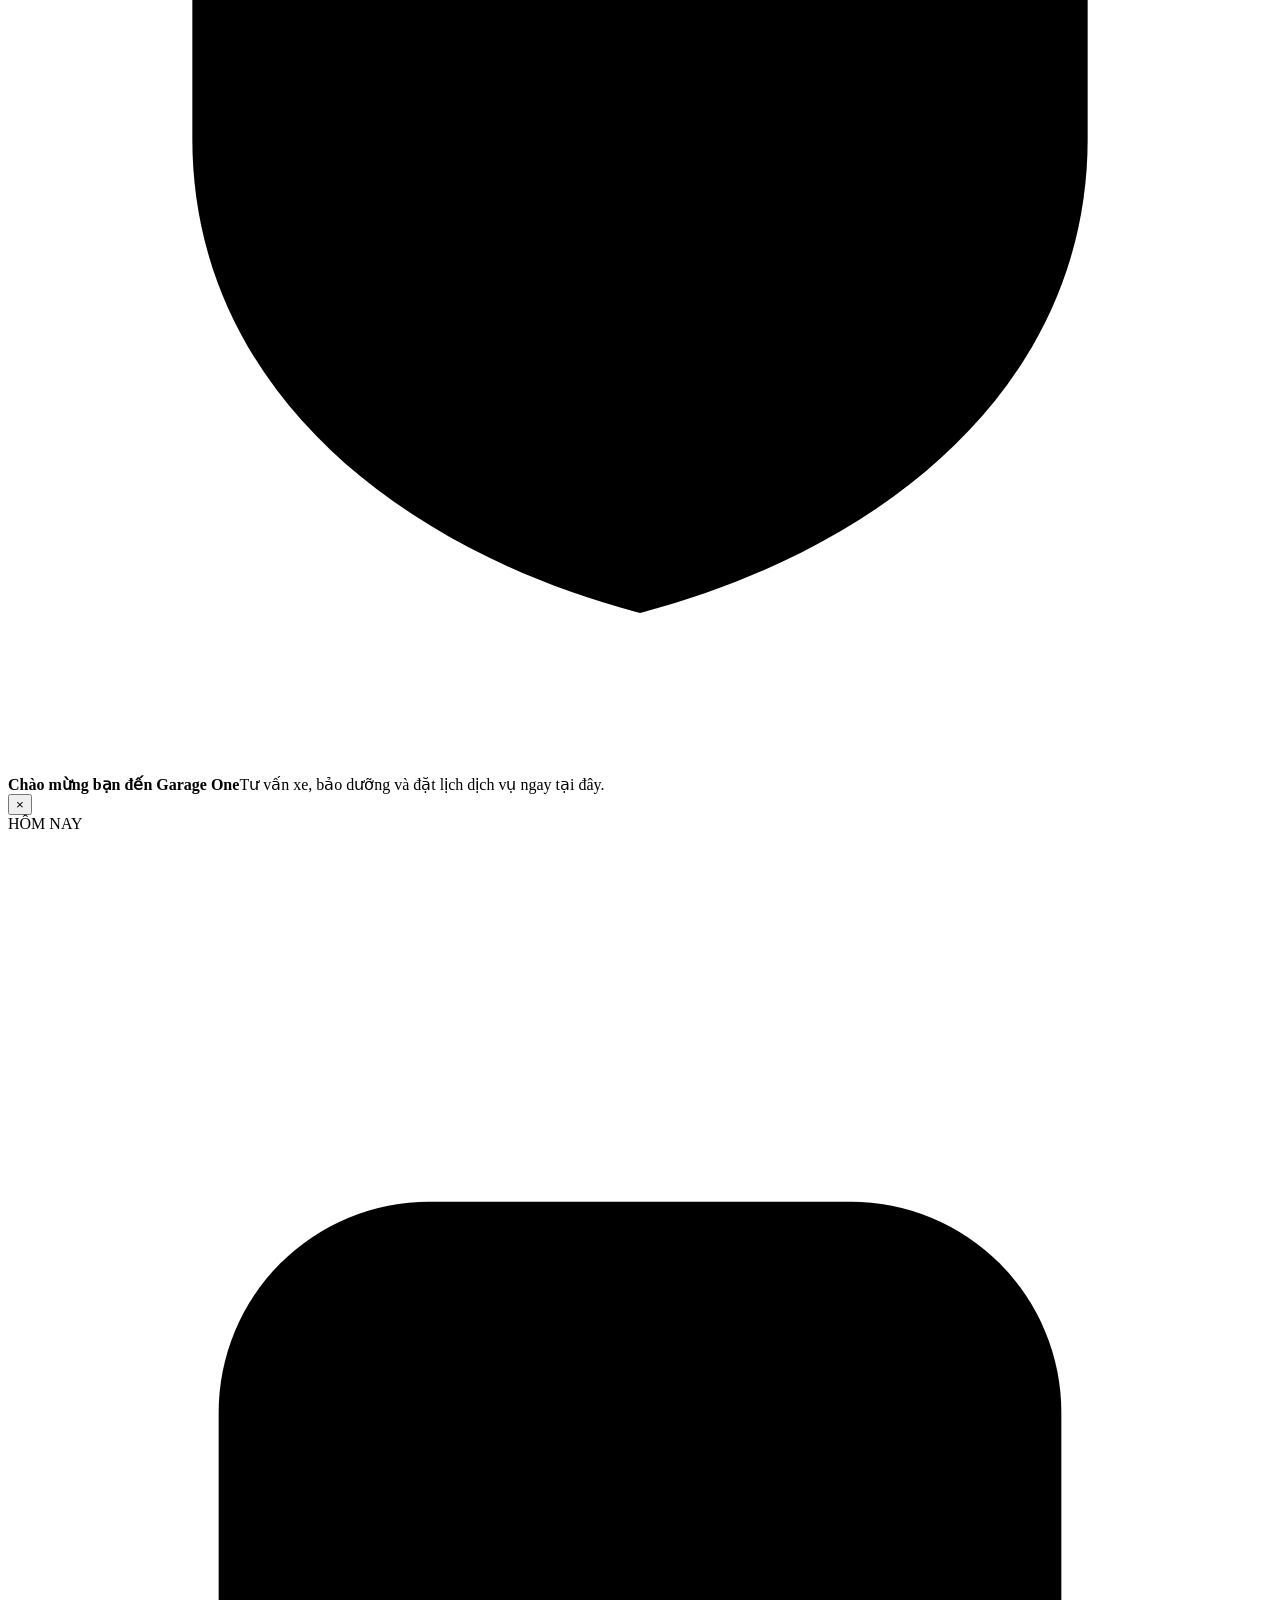
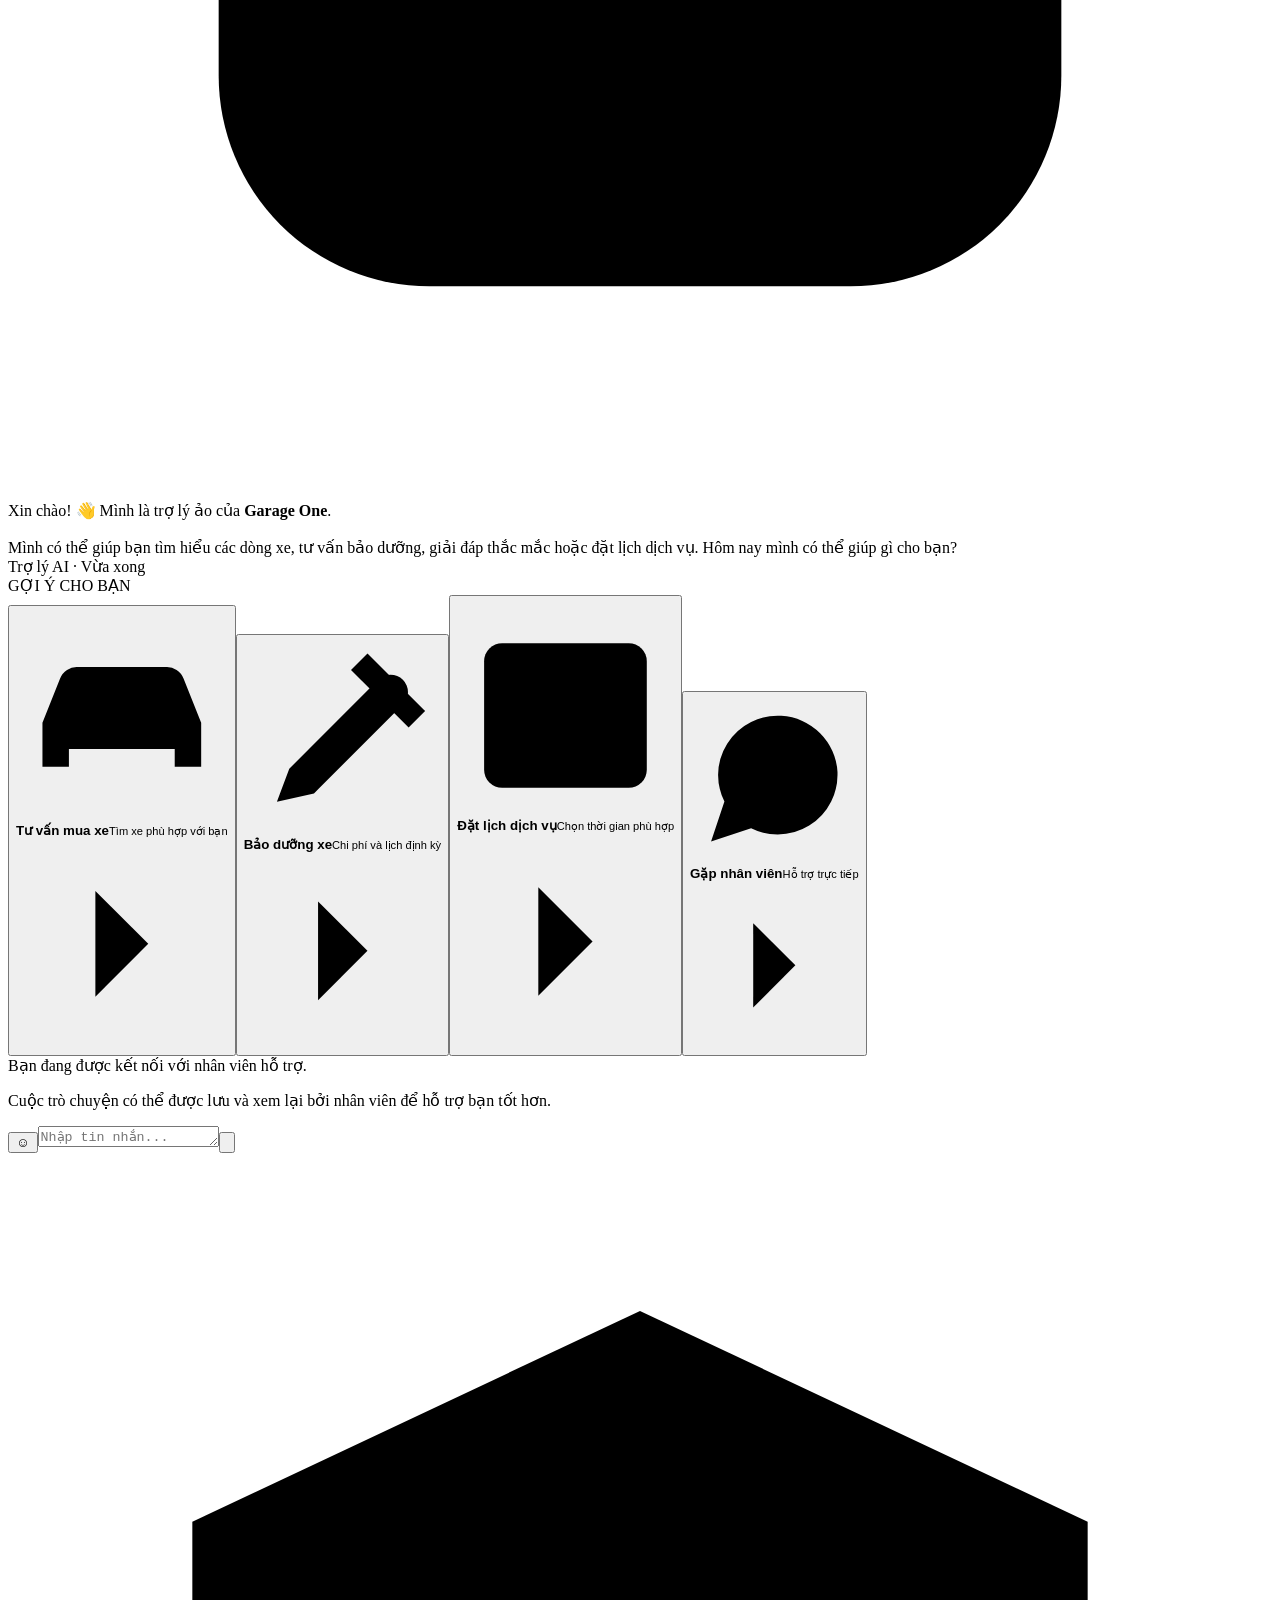
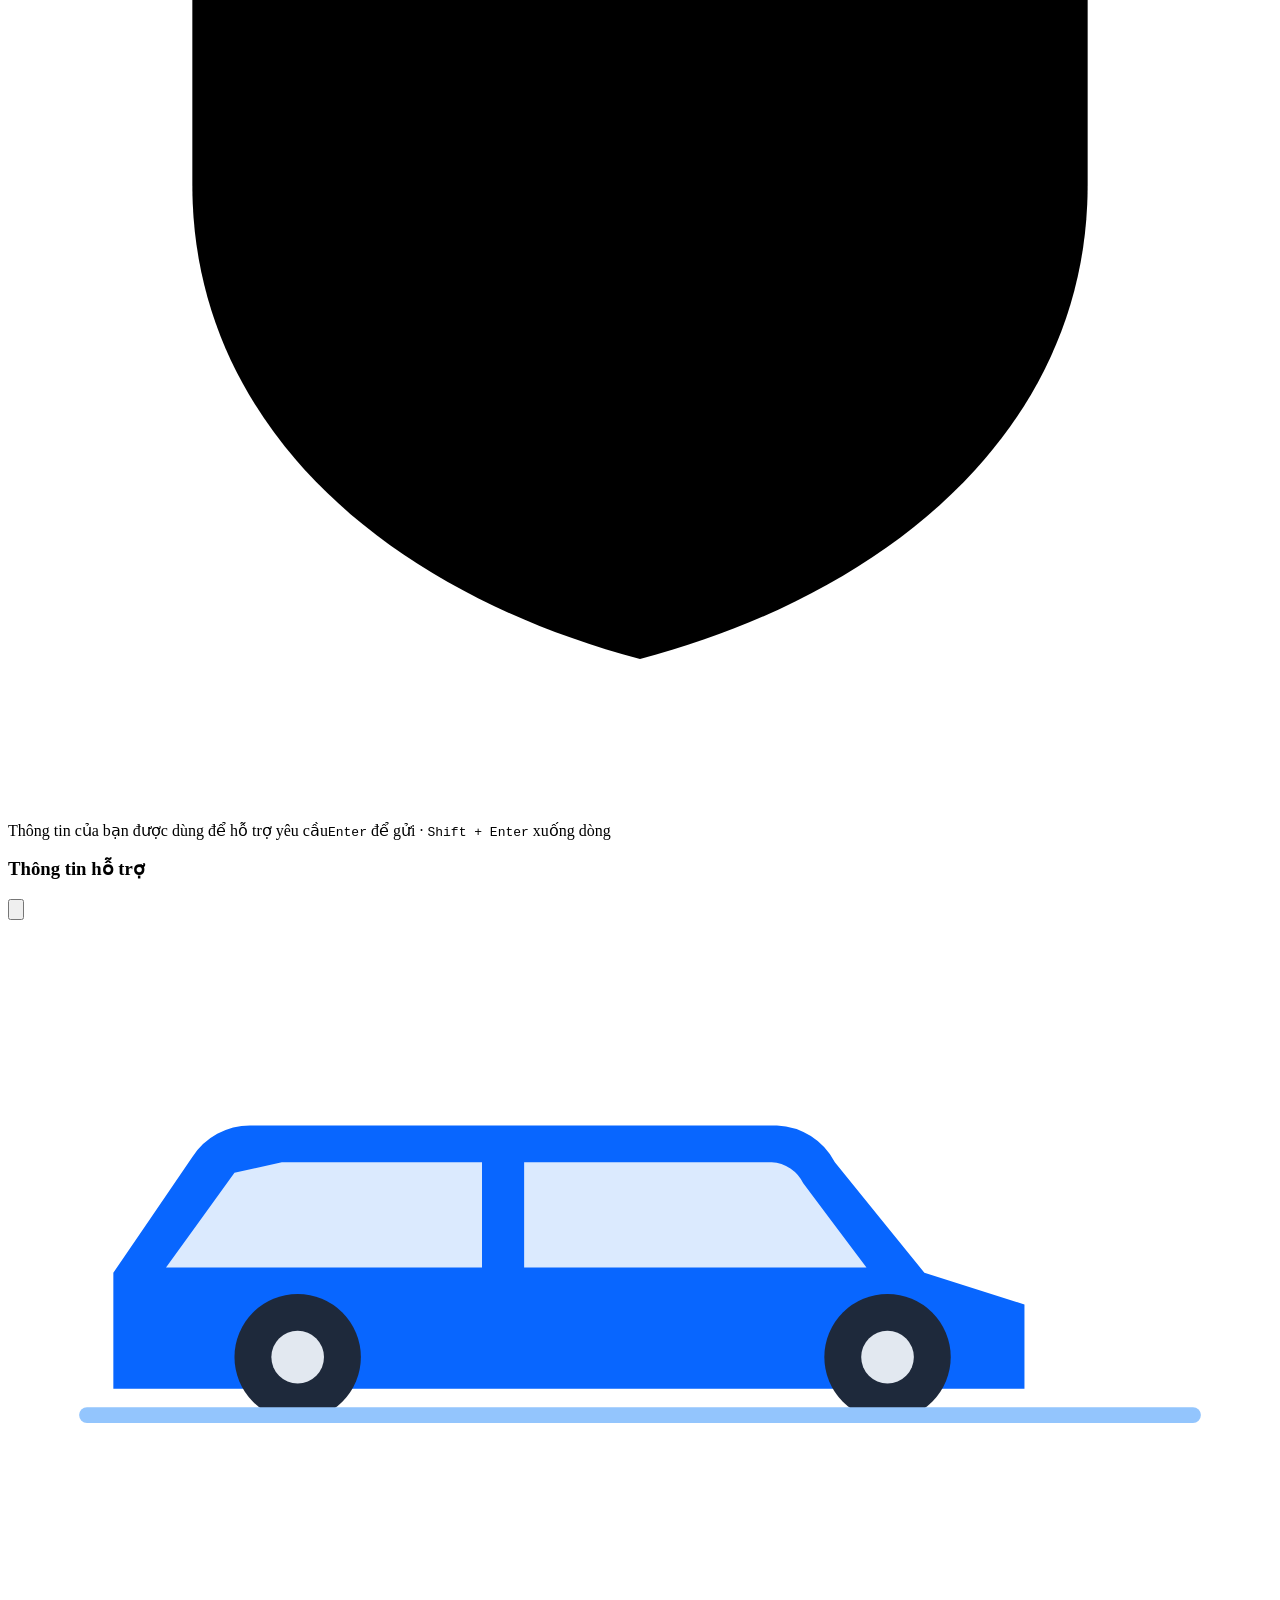
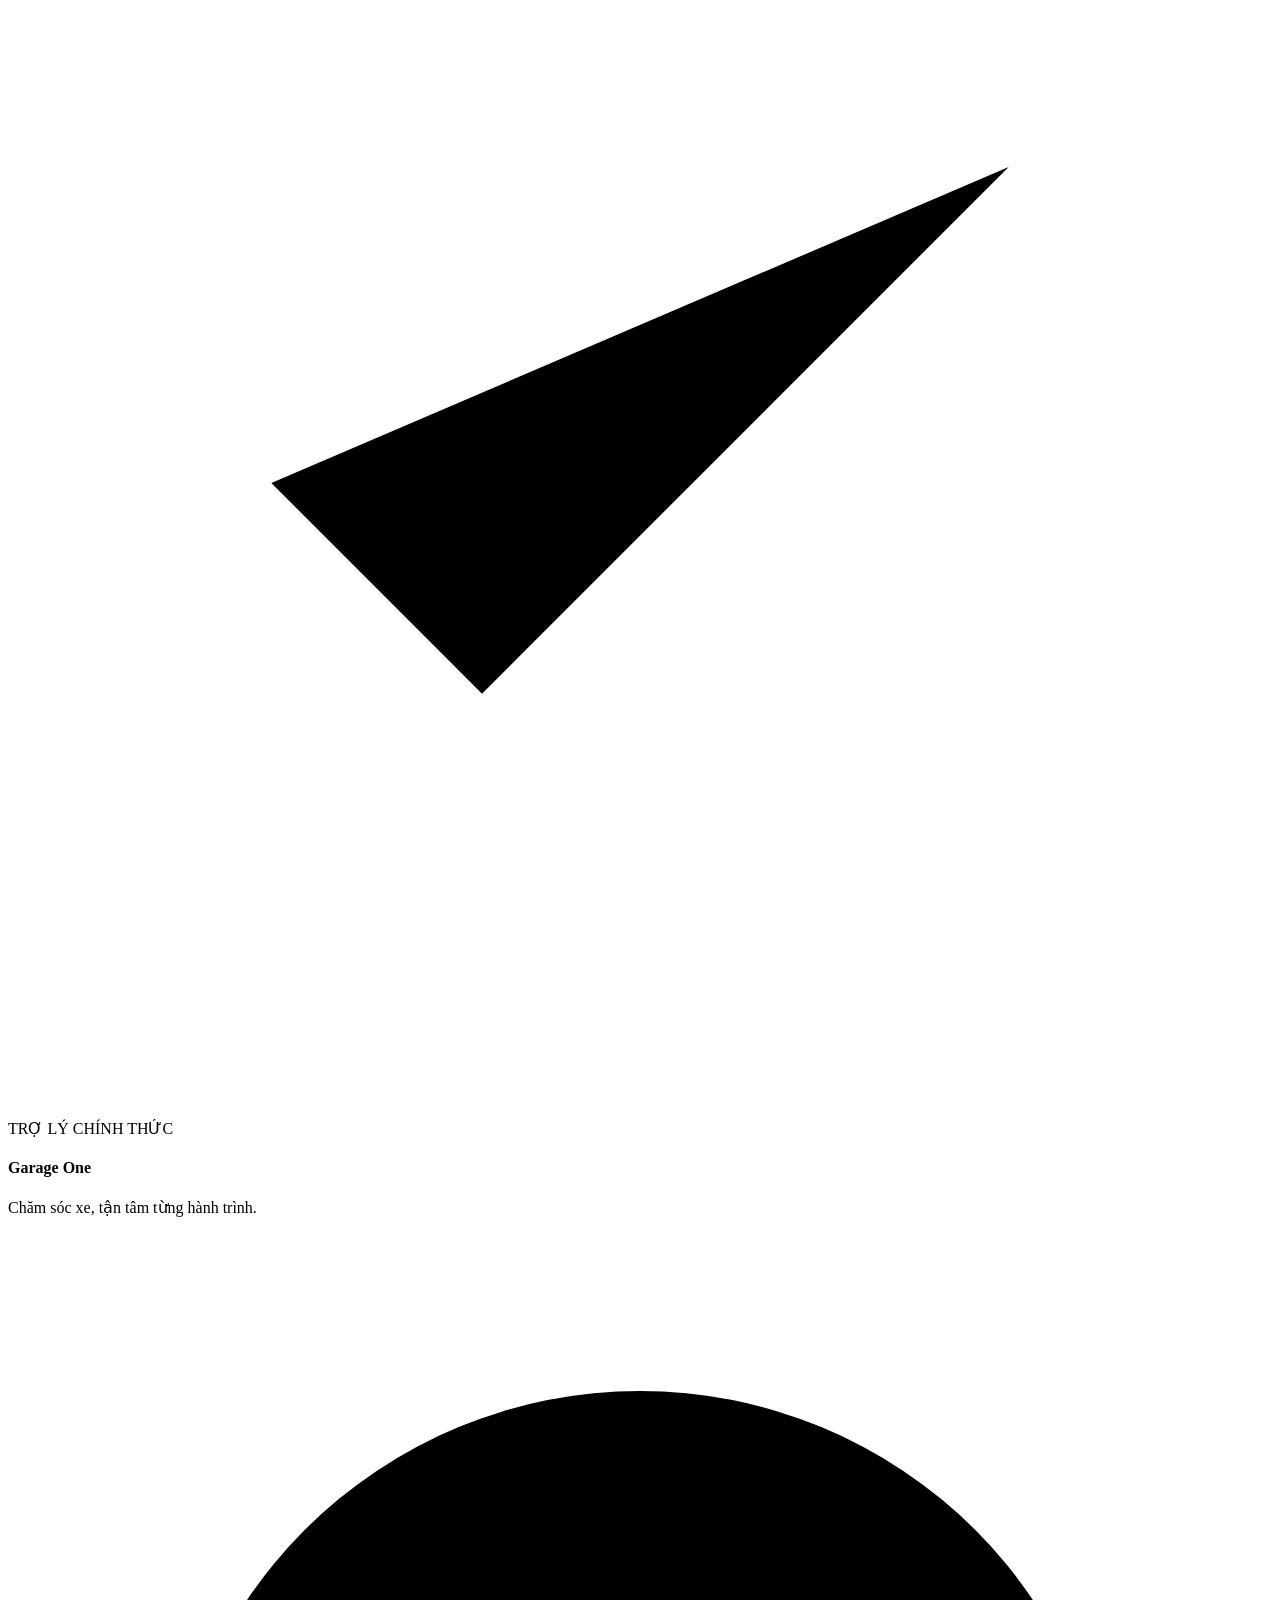
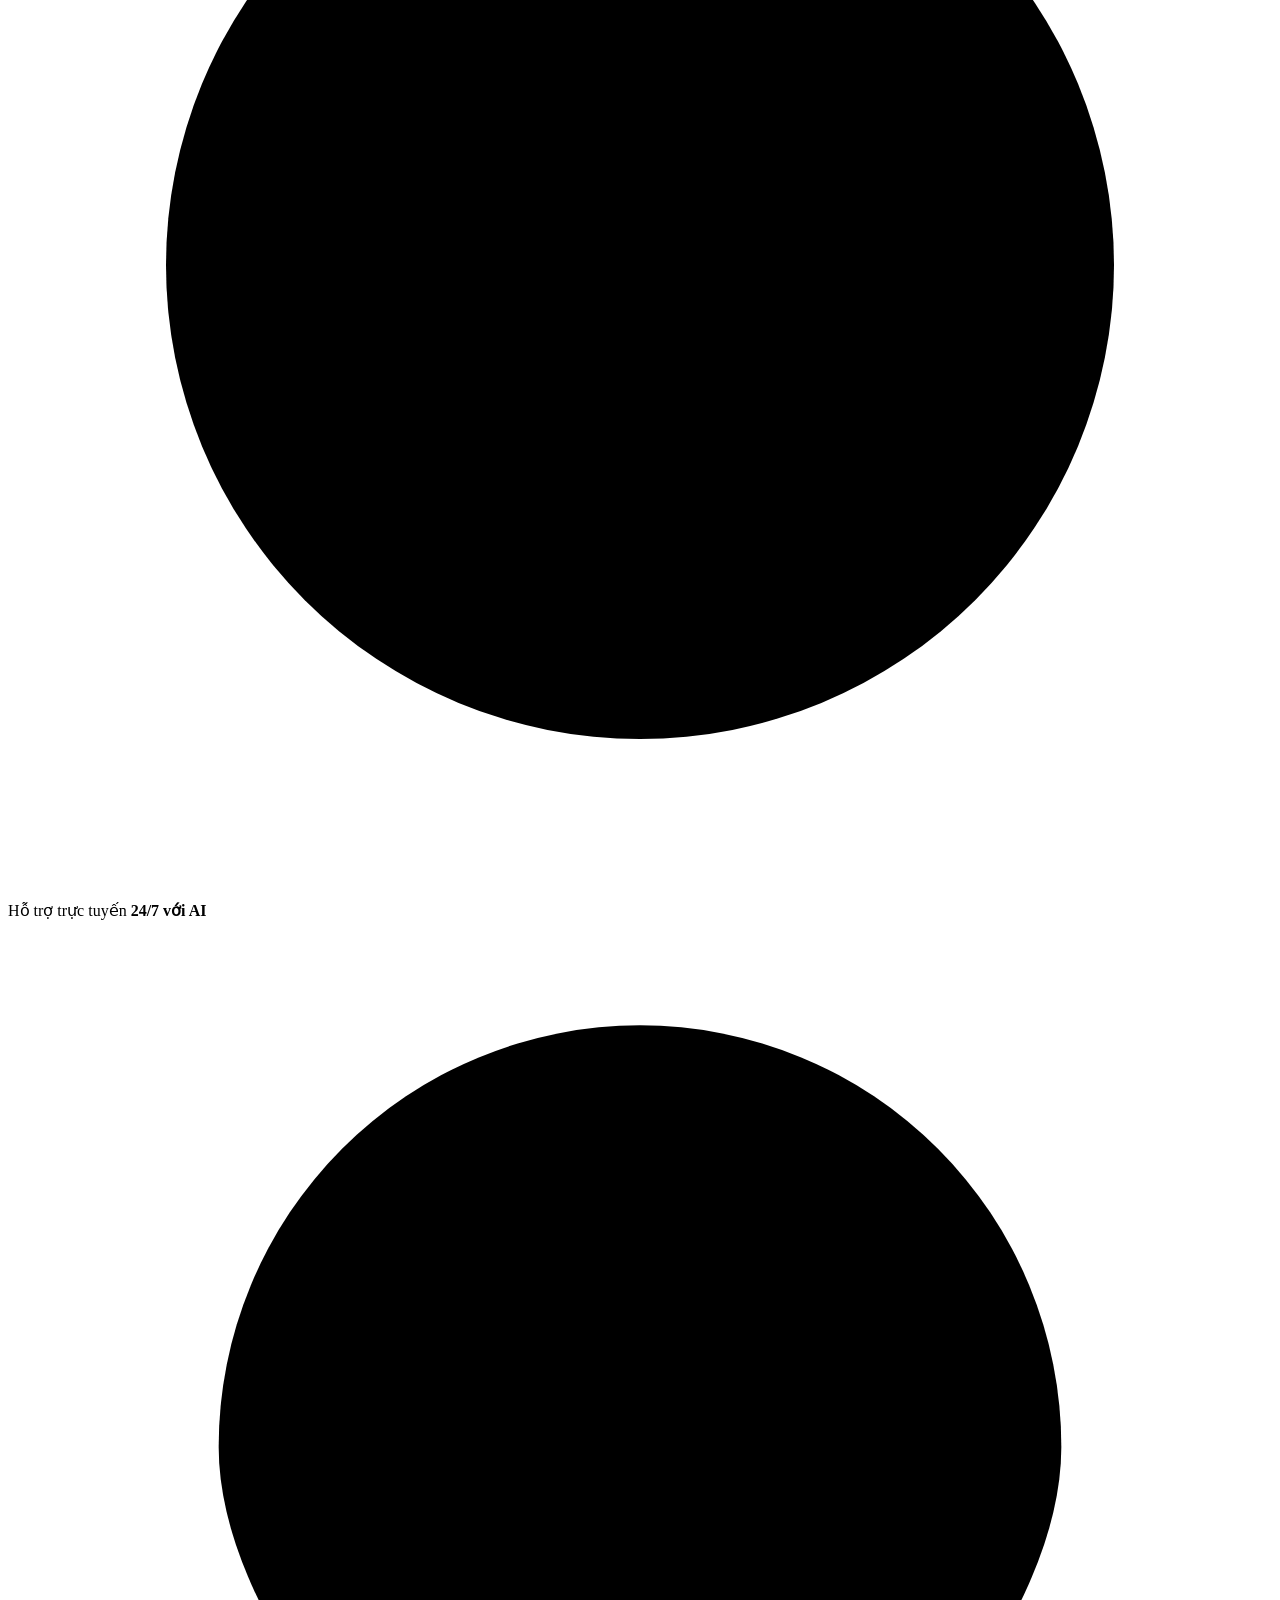
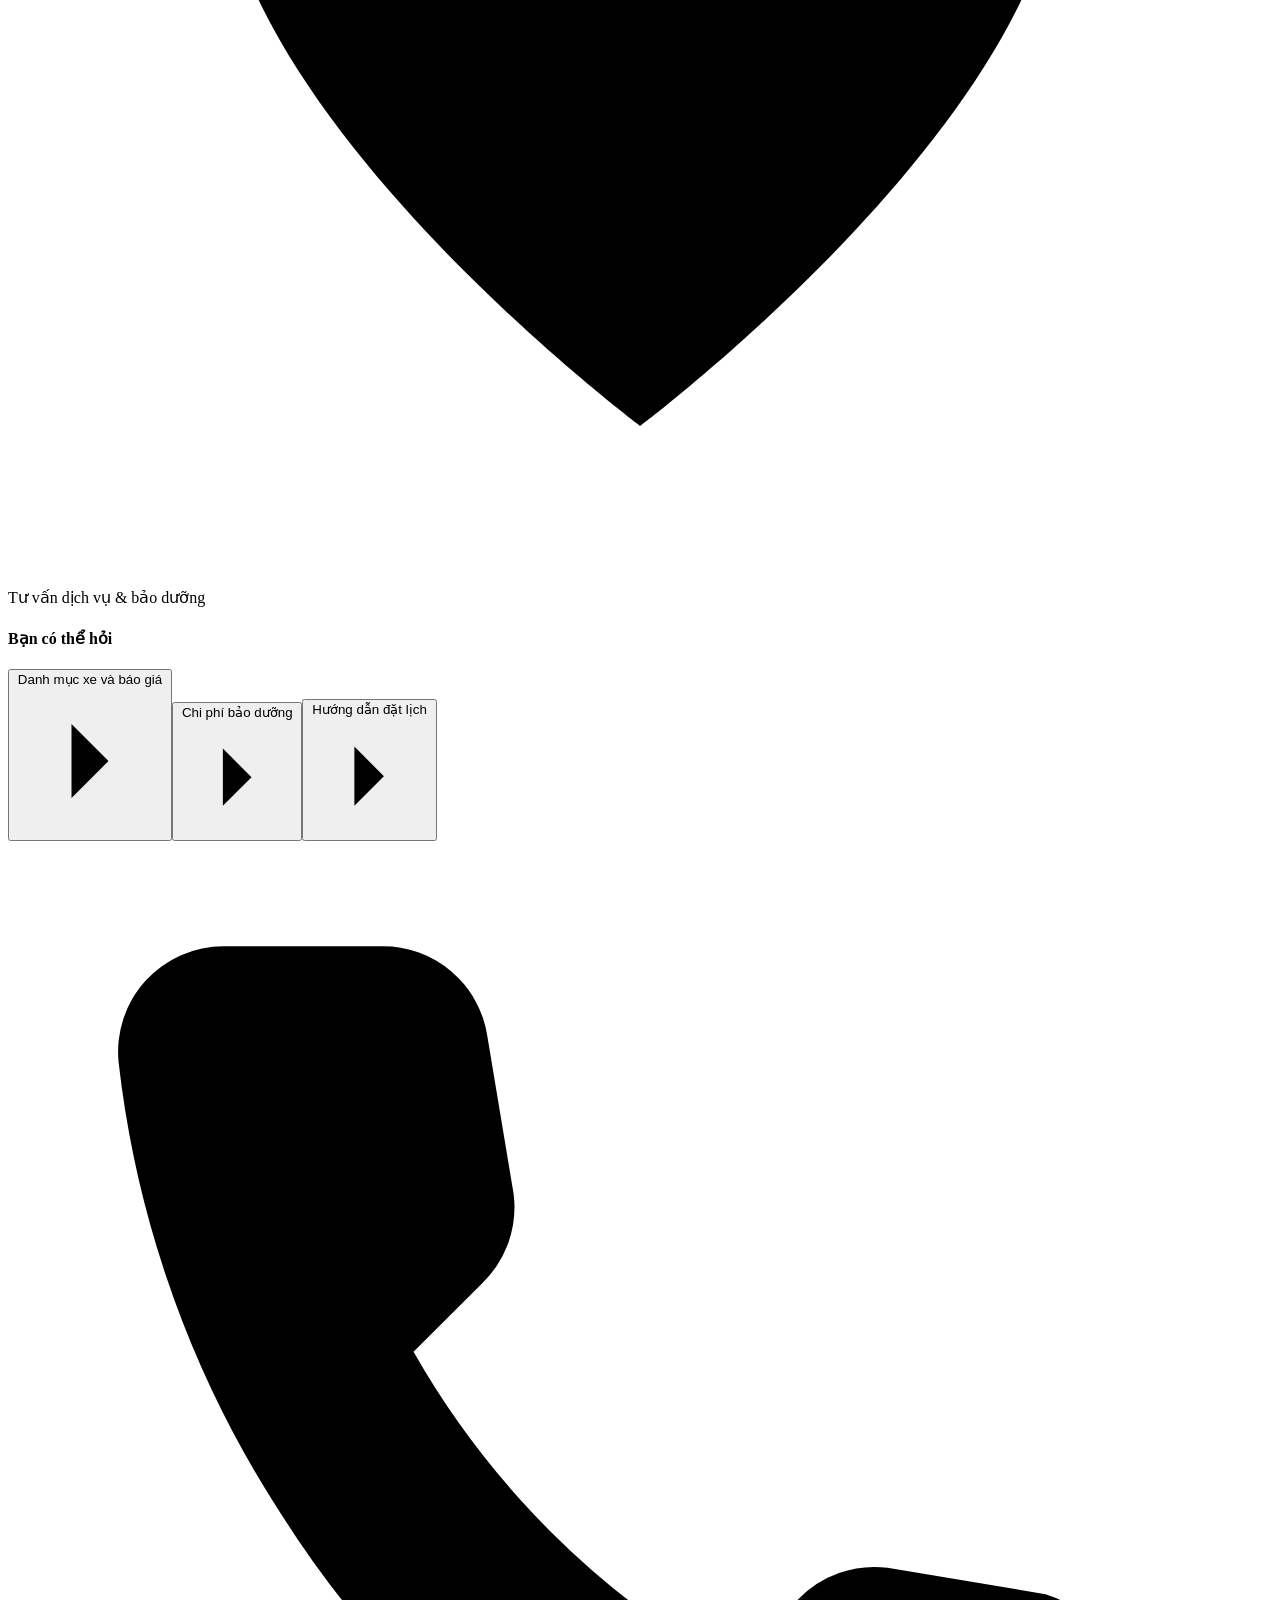
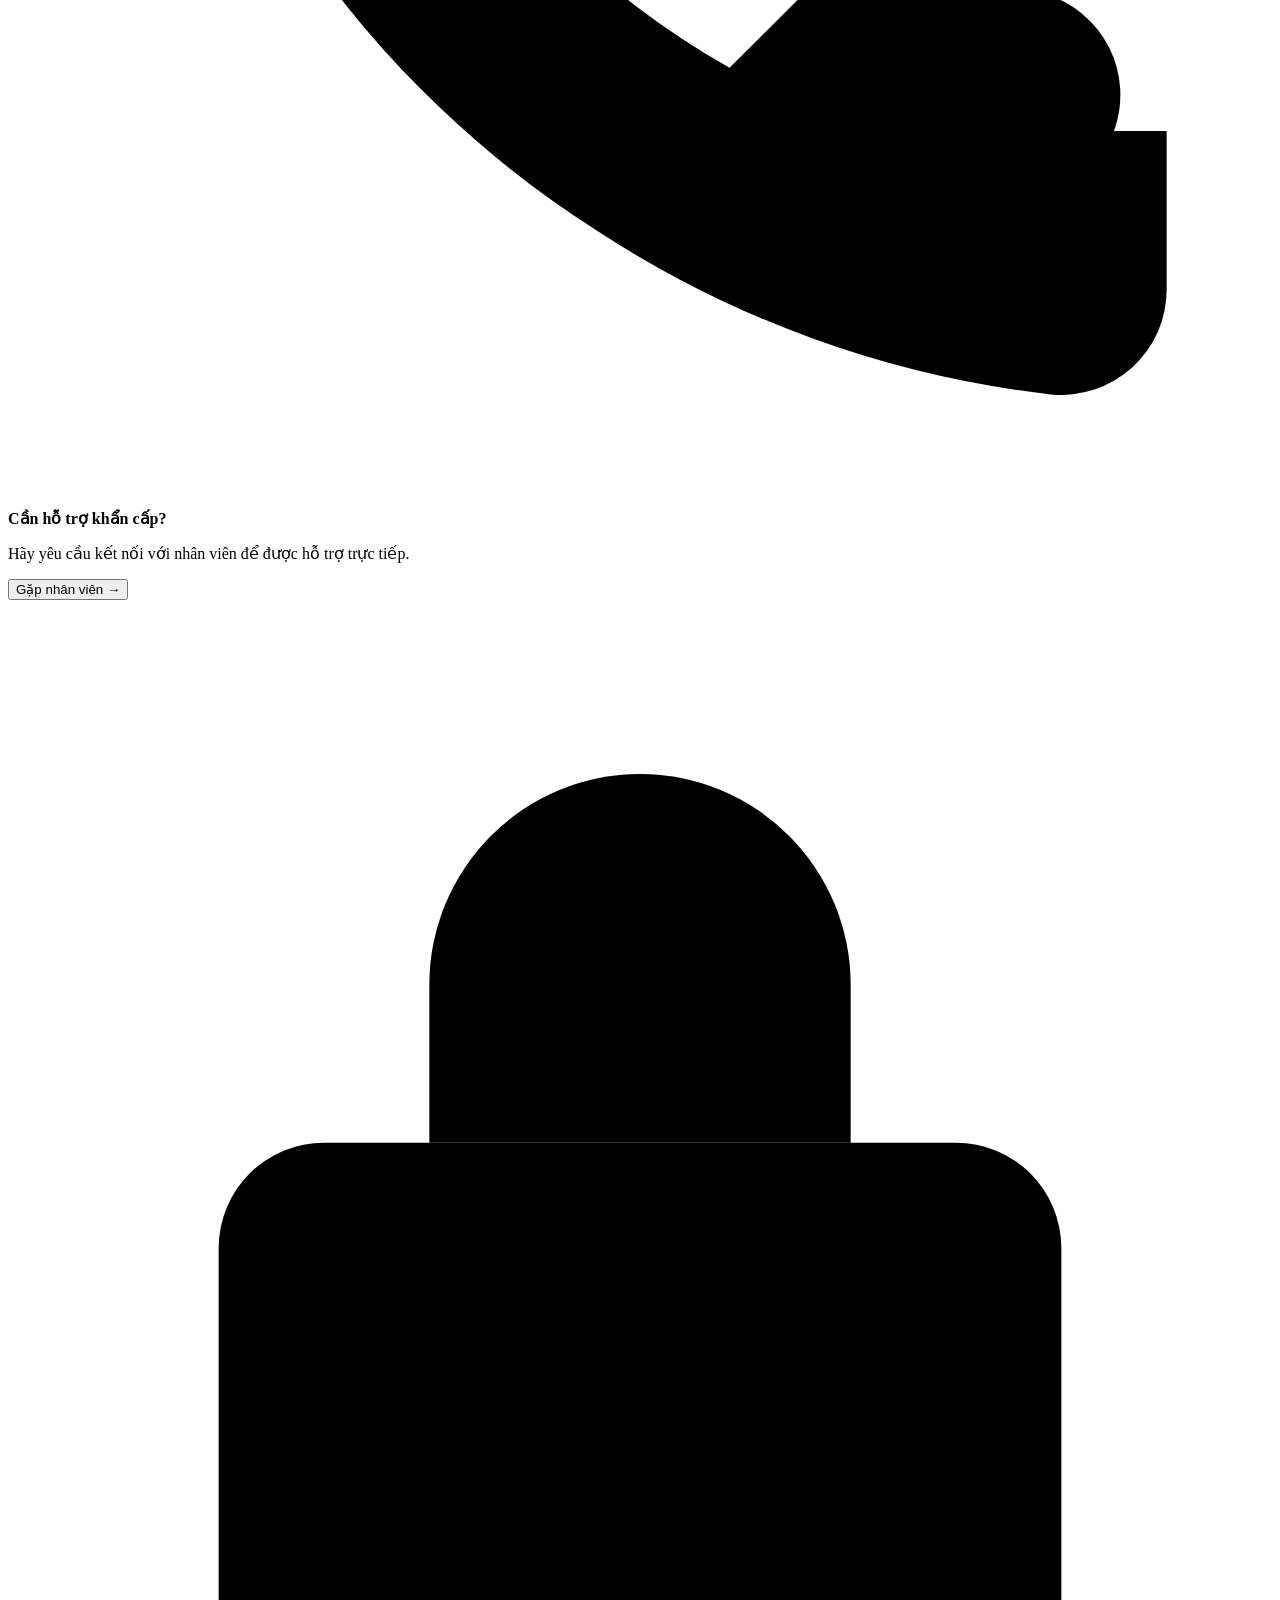
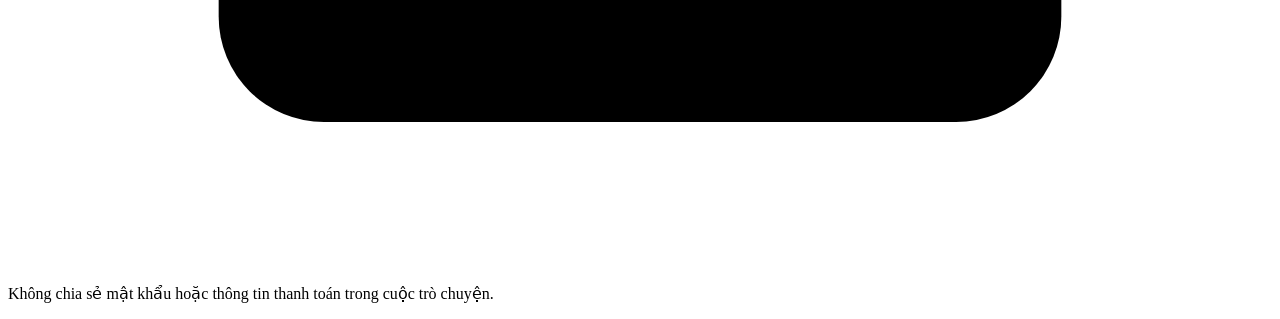
==== commit 57948e5d: "feat: add admin login UI and appointments page" ====
--- a/web/index.html
+++ b/web/index.html
@@ -24,7 +24,7 @@
         <div class="quick-actions" id="quick-actions"><span class="quick-label">GỢI Ý CHO BẠN</span><div class="quick-grid"><button class="quick-action" data-message="Tư vấn giúp tôi chọn một chiếc xe phù hợp với nhu cầu."><span class="quick-icon blue"><svg viewBox="0 0 24 24"><path d="m3 13 2-5a2 2 0 0 1 2-1.3h10A2 2 0 0 1 19 8l2 5v5h-3v-2H6v2H3z"/><path d="M6 12h12M7 15h.01M17 15h.01"/></svg></span><span><strong>Tư vấn mua xe</strong><small>Tìm xe phù hợp với bạn</small></span><svg class="quick-arrow" viewBox="0 0 24 24"><path d="m9 18 6-6-6-6"/></svg></button><button class="quick-action" data-message="Tôi muốn hỏi về lịch bảo dưỡng định kỳ cho xe."><span class="quick-icon amber"><svg viewBox="0 0 24 24"><path d="M14.7 6.3 17.7 9.3M4 20l4.5-1L19.3 8.2a2.1 2.1 0 0 0-3-3L5.5 16Z"/><path d="m13 4 2-2 7 7-2 2"/></svg></span><span><strong>Bảo dưỡng xe</strong><small>Chi phí và lịch định kỳ</small></span><svg class="quick-arrow" viewBox="0 0 24 24"><path d="m9 18 6-6-6-6"/></svg></button><button class="quick-action" data-message="Tôi muốn đặt lịch dịch vụ tại garage."><span class="quick-icon green"><svg viewBox="0 0 24 24"><rect x="3" y="5" width="18" height="16" rx="2"/><path d="M16 3v4M8 3v4M3 10h18M8 14h3"/></svg></span><span><strong>Đặt lịch dịch vụ</strong><small>Chọn thời gian phù hợp</small></span><svg class="quick-arrow" viewBox="0 0 24 24"><path d="m9 18 6-6-6-6"/></svg></button><button class="quick-action" data-message="Tôi muốn gặp nhân viên tư vấn trực tiếp."><span class="quick-icon violet"><svg viewBox="0 0 24 24"><path d="M21 11.5a8.4 8.4 0 0 1-.9 3.8 8.5 8.5 0 0 1-7.6 4.7 8.4 8.4 0 0 1-3.8-.9L3 21l1.9-5.7a8.4 8.4 0 0 1-.9-3.8A8.5 8.5 0 0 1 8.7 4a8.4 8.4 0 0 1 3.8-.9h.5a8.5 8.5 0 0 1 8 8Z"/></svg></span><span><strong>Gặp nhân viên</strong><small>Hỗ trợ trực tiếp</small></span><svg class="quick-arrow" viewBox="0 0 24 24"><path d="m9 18 6-6-6-6"/></svg></button></div></div>
       </section>
       <div class="handover-status hidden" id="handover-status"><span class="status-pulse"></span><span id="handover-text">Bạn đang được kết nối với nhân viên hỗ trợ.</span></div>
-      <footer class="composer-wrap"><form id="message-form" class="composer"><button type="button" class="composer-tool" id="emoji-button" aria-label="Chèn biểu tượng" title="Chèn biểu tượng">☺</button><textarea id="message-input" rows="1" placeholder="Nhập tin nhắn..." aria-label="Nội dung tin nhắn" maxlength="4000" required></textarea><button type="submit" class="send-button" id="send-button" aria-label="Gửi tin nhắn"><svg viewBox="0 0 24 24"><path d="m22 2-7 20-4-9-9-4Z"/><path d="M22 2 11 13"/></svg></button></form><div class="composer-hint"><span><svg viewBox="0 0 24 24"><path d="M12 3 3.5 7v5c0 4.5 3.6 7.7 8.5 9 4.9-1.3 8.5-4.5 8.5-9V7Z"/></svg> Thông tin của bạn được dùng để hỗ trợ yêu cầu</span><span><kbd>Enter</kbd> để gửi · <kbd>Shift + Enter</kbd> xuống dòng</span></div></footer>
+      <footer class="composer-wrap"><p class="record-note">Cuộc trò chuyện có thể được lưu và xem lại bởi nhân viên để hỗ trợ bạn tốt hơn.</p><form id="message-form" class="composer"><button type="button" class="composer-tool" id="emoji-button" aria-label="Chèn biểu tượng" title="Chèn biểu tượng">☺</button><textarea id="message-input" rows="1" placeholder="Nhập tin nhắn..." aria-label="Nội dung tin nhắn" maxlength="4000" required></textarea><button type="submit" class="send-button" id="send-button" aria-label="Gửi tin nhắn"><svg viewBox="0 0 24 24"><path d="m22 2-7 20-4-9-9-4Z"/><path d="M22 2 11 13"/></svg></button></form><div class="composer-hint"><span><svg viewBox="0 0 24 24"><path d="M12 3 3.5 7v5c0 4.5 3.6 7.7 8.5 9 4.9-1.3 8.5-4.5 8.5-9V7Z"/></svg> Thông tin của bạn được dùng để hỗ trợ yêu cầu</span><span><kbd>Enter</kbd> để gửi · <kbd>Shift + Enter</kbd> xuống dòng</span></div></footer>
     </main>
     <aside class="details-panel" id="details-panel"><div class="details-heading"><h3>Thông tin hỗ trợ</h3><button class="icon-button" id="close-details" aria-label="Đóng thông tin"><svg viewBox="0 0 24 24"><path d="m18 6-12 12M6 6l12 12"/></svg></button></div><div class="garage-card"><div class="garage-illustration"><div class="garage-sun"></div><svg viewBox="0 0 240 100" aria-hidden="true"><path d="M20 67 35 45a13 13 0 0 1 11-6h100a13 13 0 0 1 11 7l17 21 19 6v16H20Z" fill="#0866ff"/><path d="m43 48 9-2h38v20H30ZM98 46h47a7 7 0 0 1 6 4l12 16H98Z" fill="#dbeafe"/><circle cx="55" cy="83" r="12" fill="#1e293b"/><circle cx="55" cy="83" r="5" fill="#e2e8f0"/><circle cx="167" cy="83" r="12" fill="#1e293b"/><circle cx="167" cy="83" r="5" fill="#e2e8f0"/><path d="M15 94h210" stroke="#93c5fd" stroke-width="3" stroke-linecap="round"/></svg></div><div class="garage-card-body"><span class="verified-label"><svg viewBox="0 0 24 24"><path d="m5 12 4 4L19 6"/></svg> TRỢ LÝ CHÍNH THỨC</span><h4>Garage One</h4><p>Chăm sóc xe, tận tâm từng hành trình.</p><div class="garage-feature"><svg viewBox="0 0 24 24"><circle cx="12" cy="12" r="9"/><path d="M12 7v5l3 2"/></svg><span>Hỗ trợ trực tuyến <strong>24/7 với AI</strong></span></div><div class="garage-feature"><svg viewBox="0 0 24 24"><path d="M20 10c0 5-8 11-8 11S4 15 4 10a8 8 0 1 1 16 0Z"/><circle cx="12" cy="10" r="2"/></svg><span>Tư vấn dịch vụ & bảo dưỡng</span></div></div></div><div class="detail-section"><h4>Bạn có thể hỏi</h4><button class="suggestion-link" data-message="Garage hiện có những dòng xe nào?">Danh mục xe và báo giá <svg viewBox="0 0 24 24"><path d="m9 18 6-6-6-6"/></svg></button><button class="suggestion-link" data-message="Chi phí bảo dưỡng định kỳ là bao nhiêu?">Chi phí bảo dưỡng <svg viewBox="0 0 24 24"><path d="m9 18 6-6-6-6"/></svg></button><button class="suggestion-link" data-message="Tôi cần chuẩn bị thông tin gì để đặt lịch?">Hướng dẫn đặt lịch <svg viewBox="0 0 24 24"><path d="m9 18 6-6-6-6"/></svg></button></div><div class="support-card"><div class="support-icon"><svg viewBox="0 0 24 24"><path d="M22 16.9v3a2 2 0 0 1-2.2 2 19.8 19.8 0 0 1-8.6-3.1 19.4 19.4 0 0 1-6-6A19.8 19.8 0 0 1 2.1 4.2 2 2 0 0 1 4.1 2h3a2 2 0 0 1 2 1.7l.5 3a2 2 0 0 1-.6 1.7L7.7 9.7a16 16 0 0 0 6 6l1.3-1.3a2 2 0 0 1 1.7-.6l3 .5a2 2 0 0 1 1.3 2.6Z"/></svg></div><div><strong>Cần hỗ trợ khẩn cấp?</strong><p>Hãy yêu cầu kết nối với nhân viên để được hỗ trợ trực tiếp.</p><button id="request-human" class="text-action">Gặp nhân viên <span>→</span></button></div></div><p class="privacy-note"><svg viewBox="0 0 24 24"><rect x="4" y="10" width="16" height="11" rx="2"/><path d="M8 10V7a4 4 0 1 1 8 0v3"/></svg> Không chia sẻ mật khẩu hoặc thông tin thanh toán trong cuộc trò chuyện.</p></aside>
   </div>
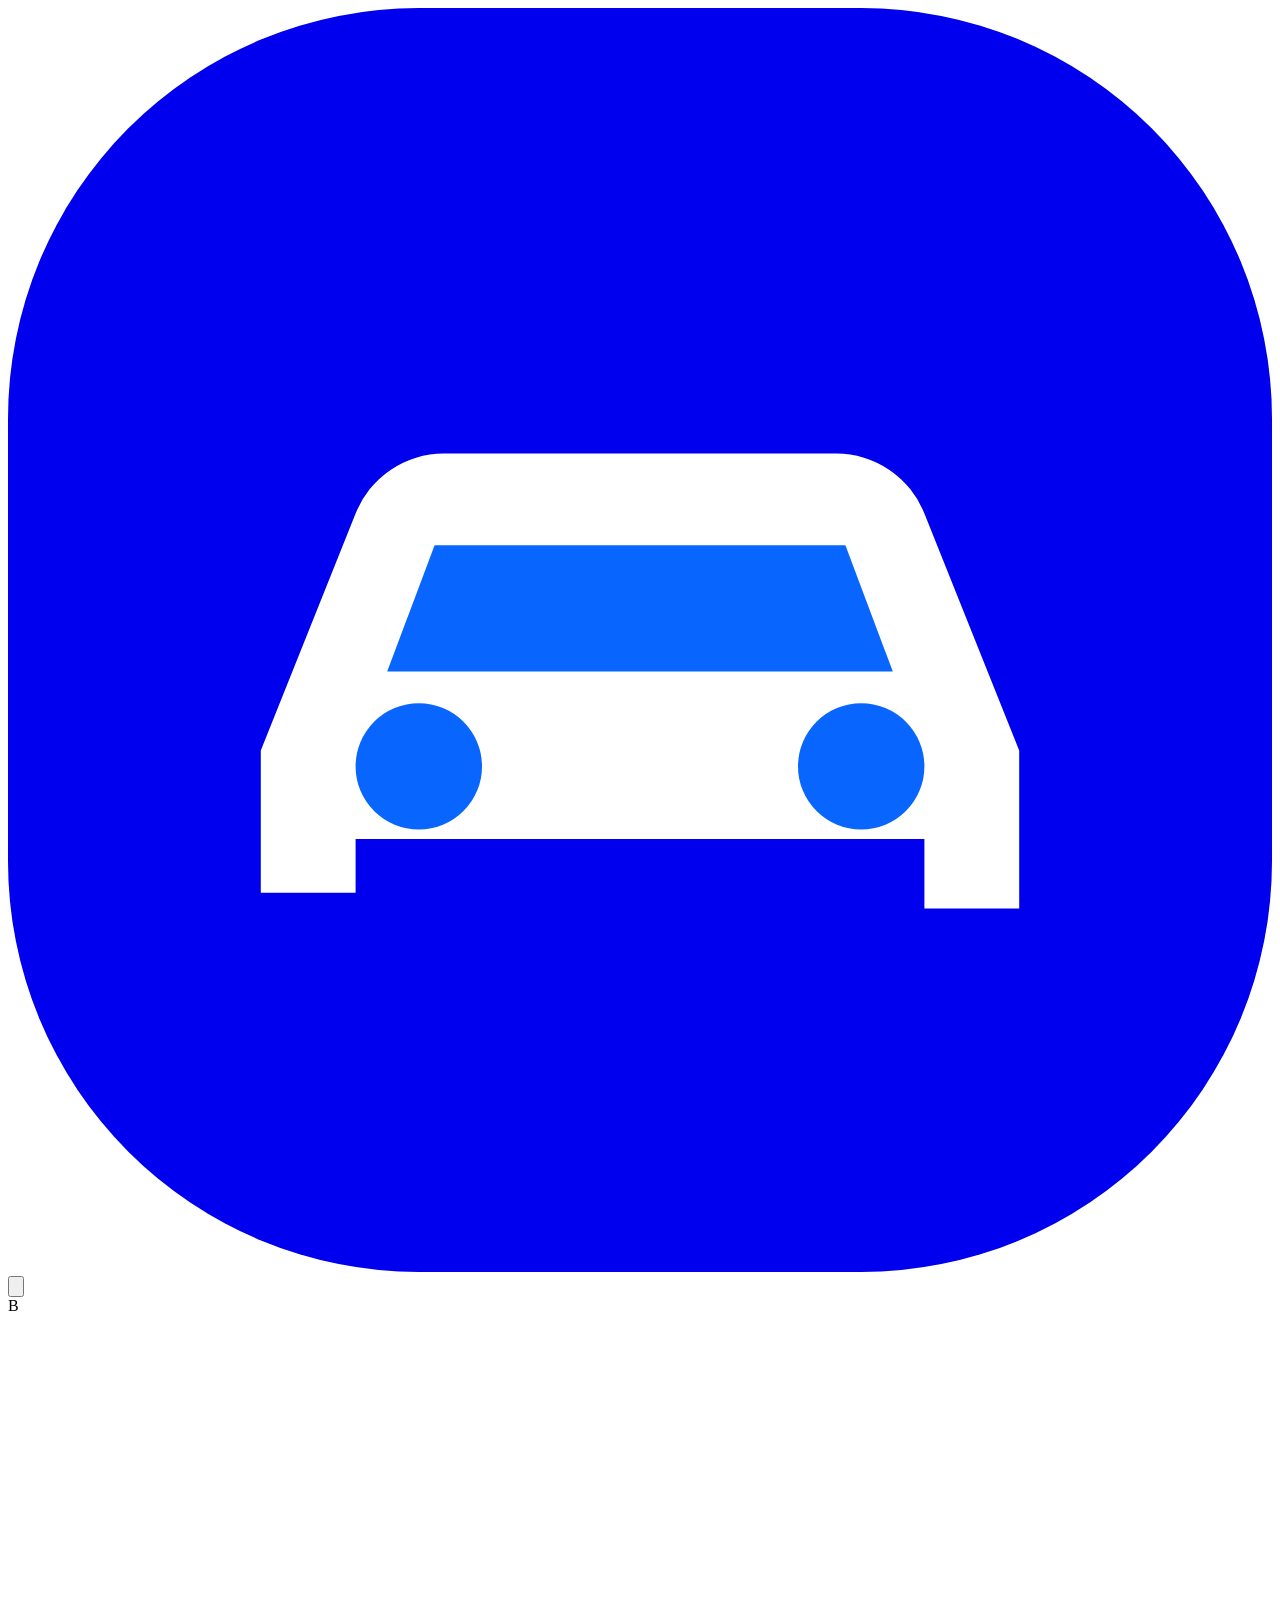
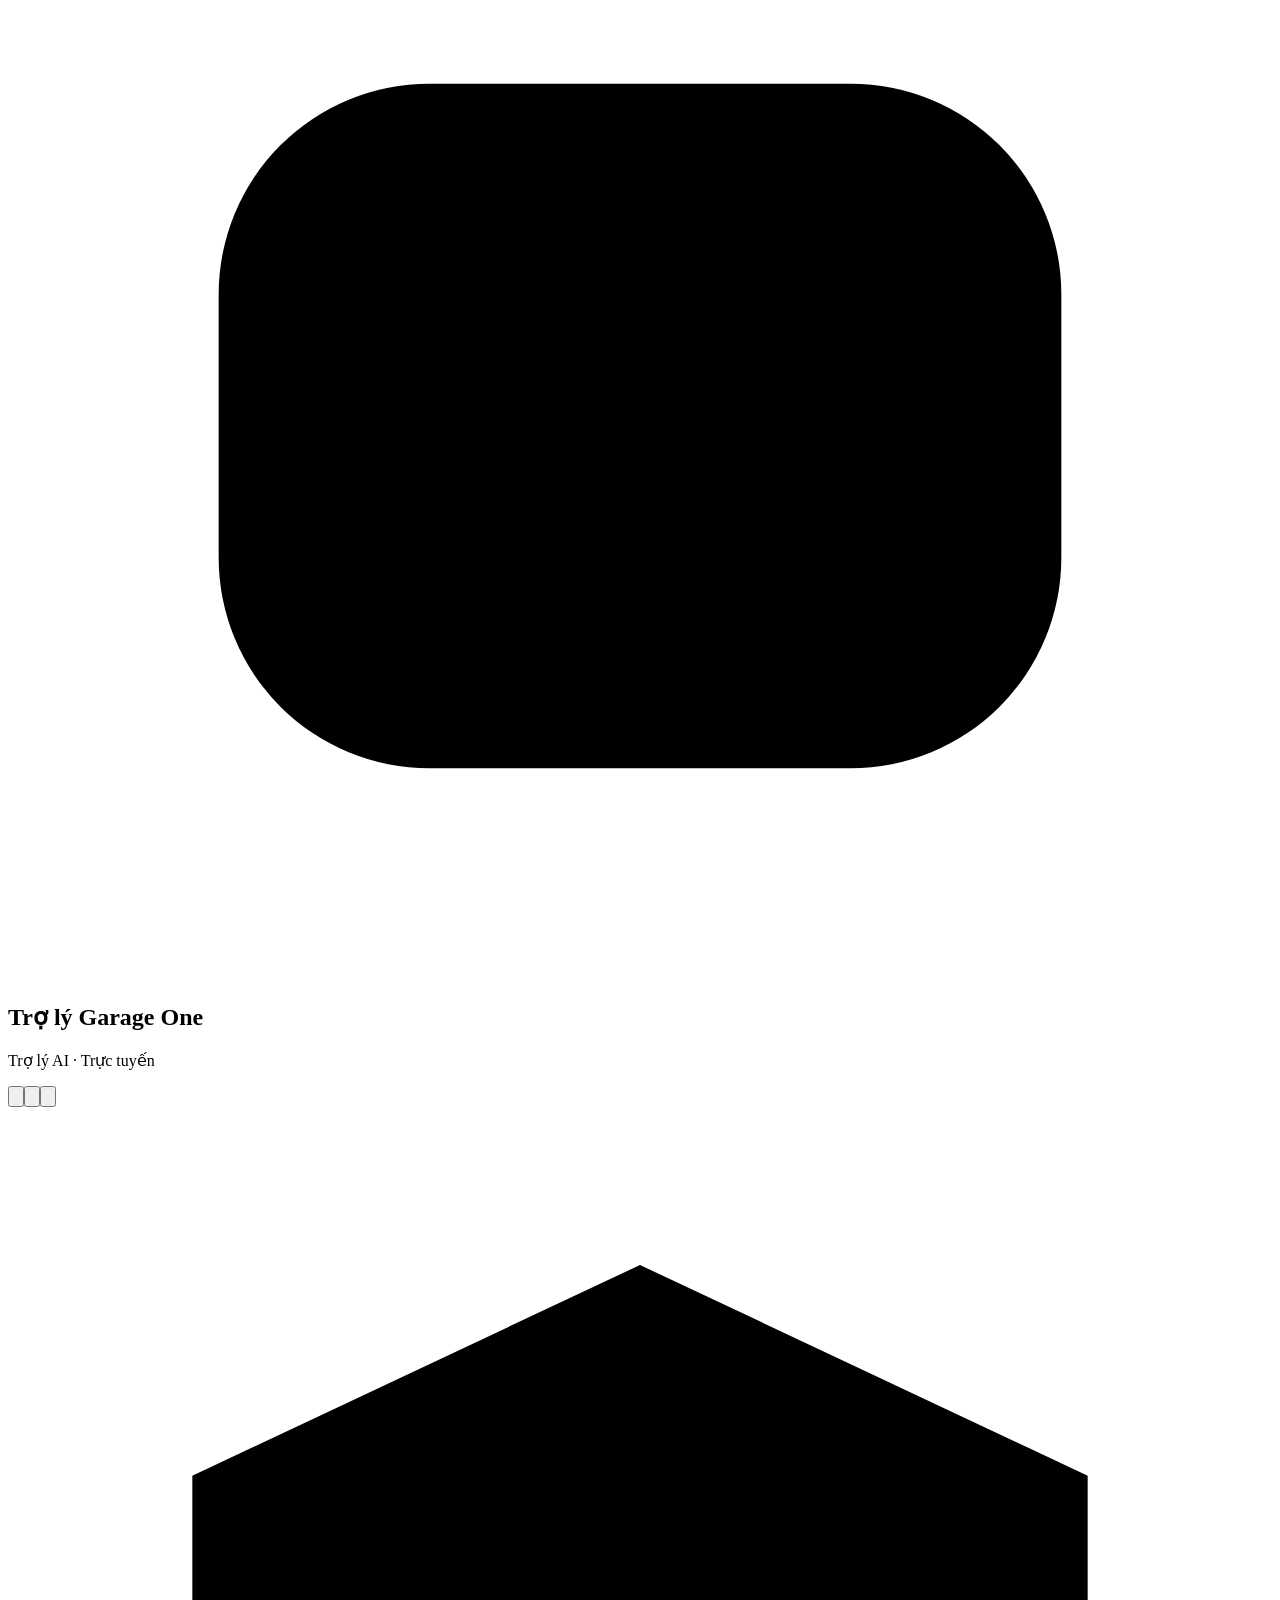
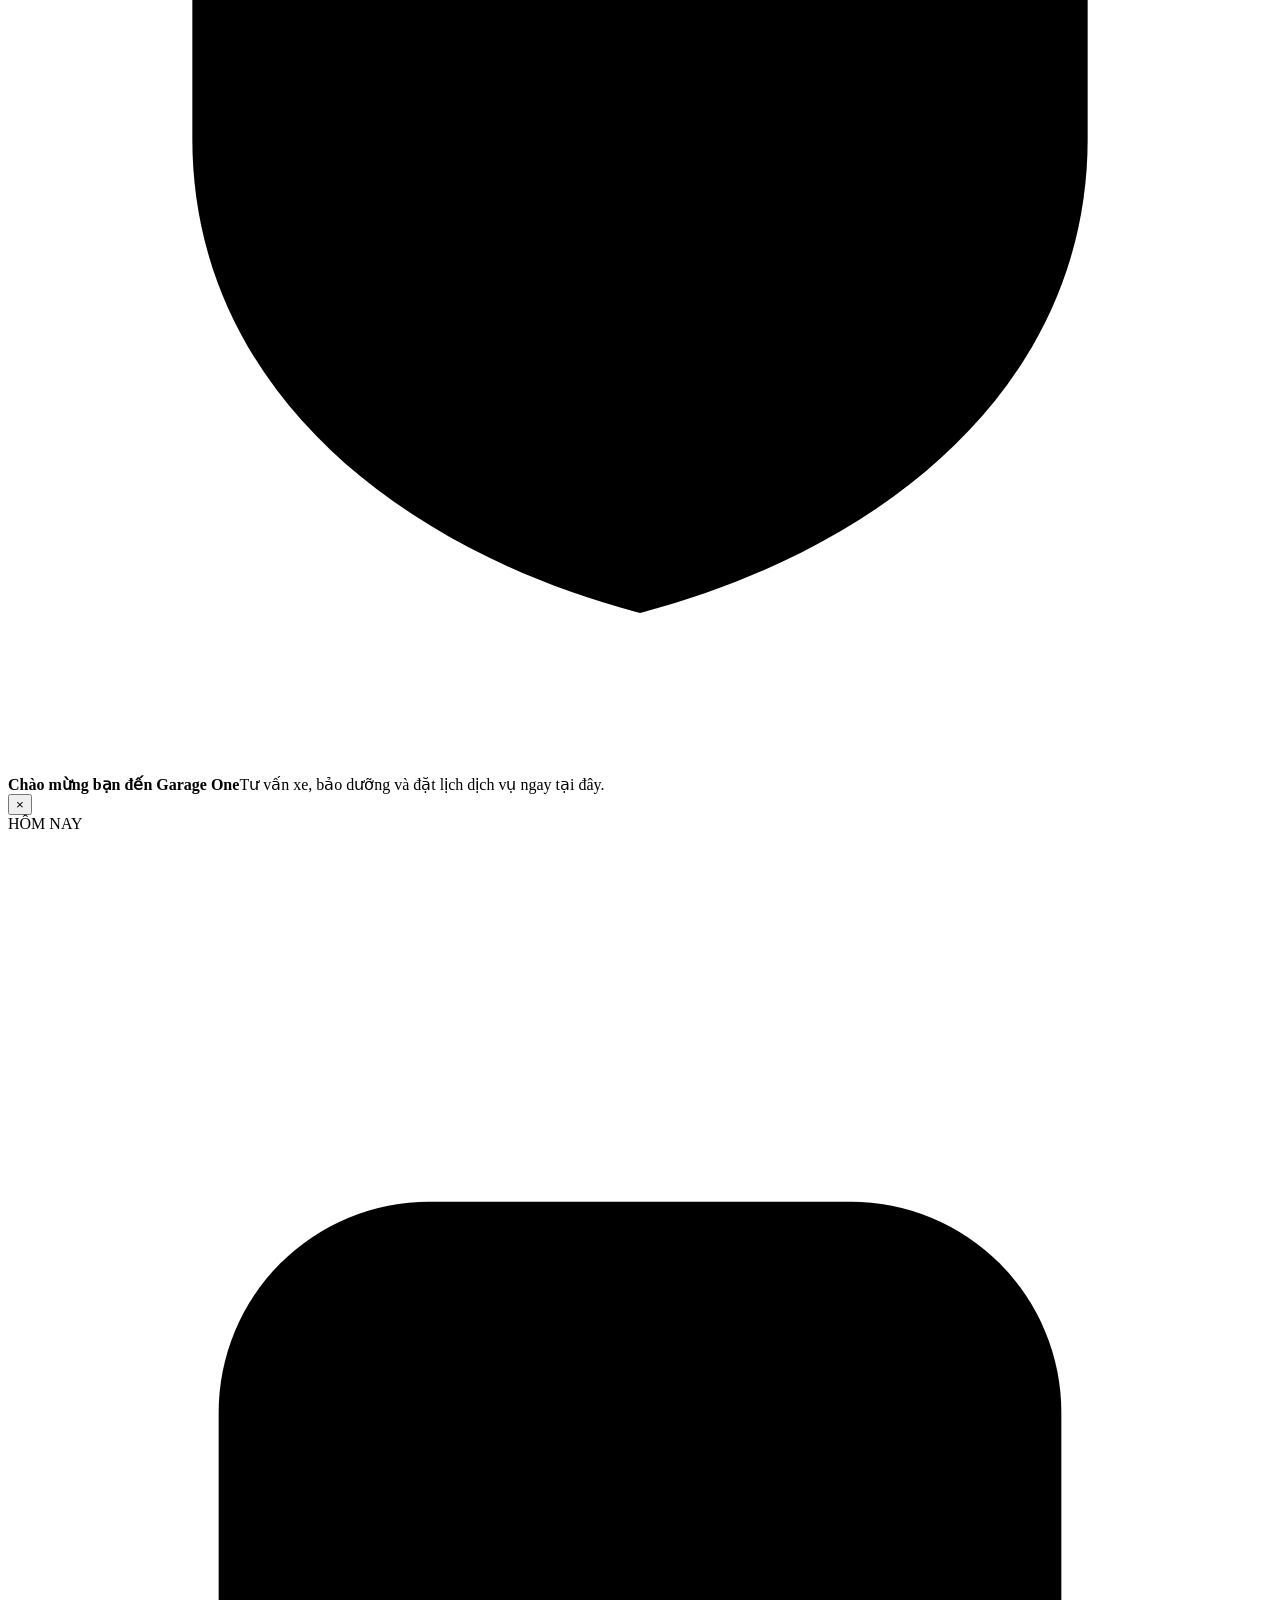
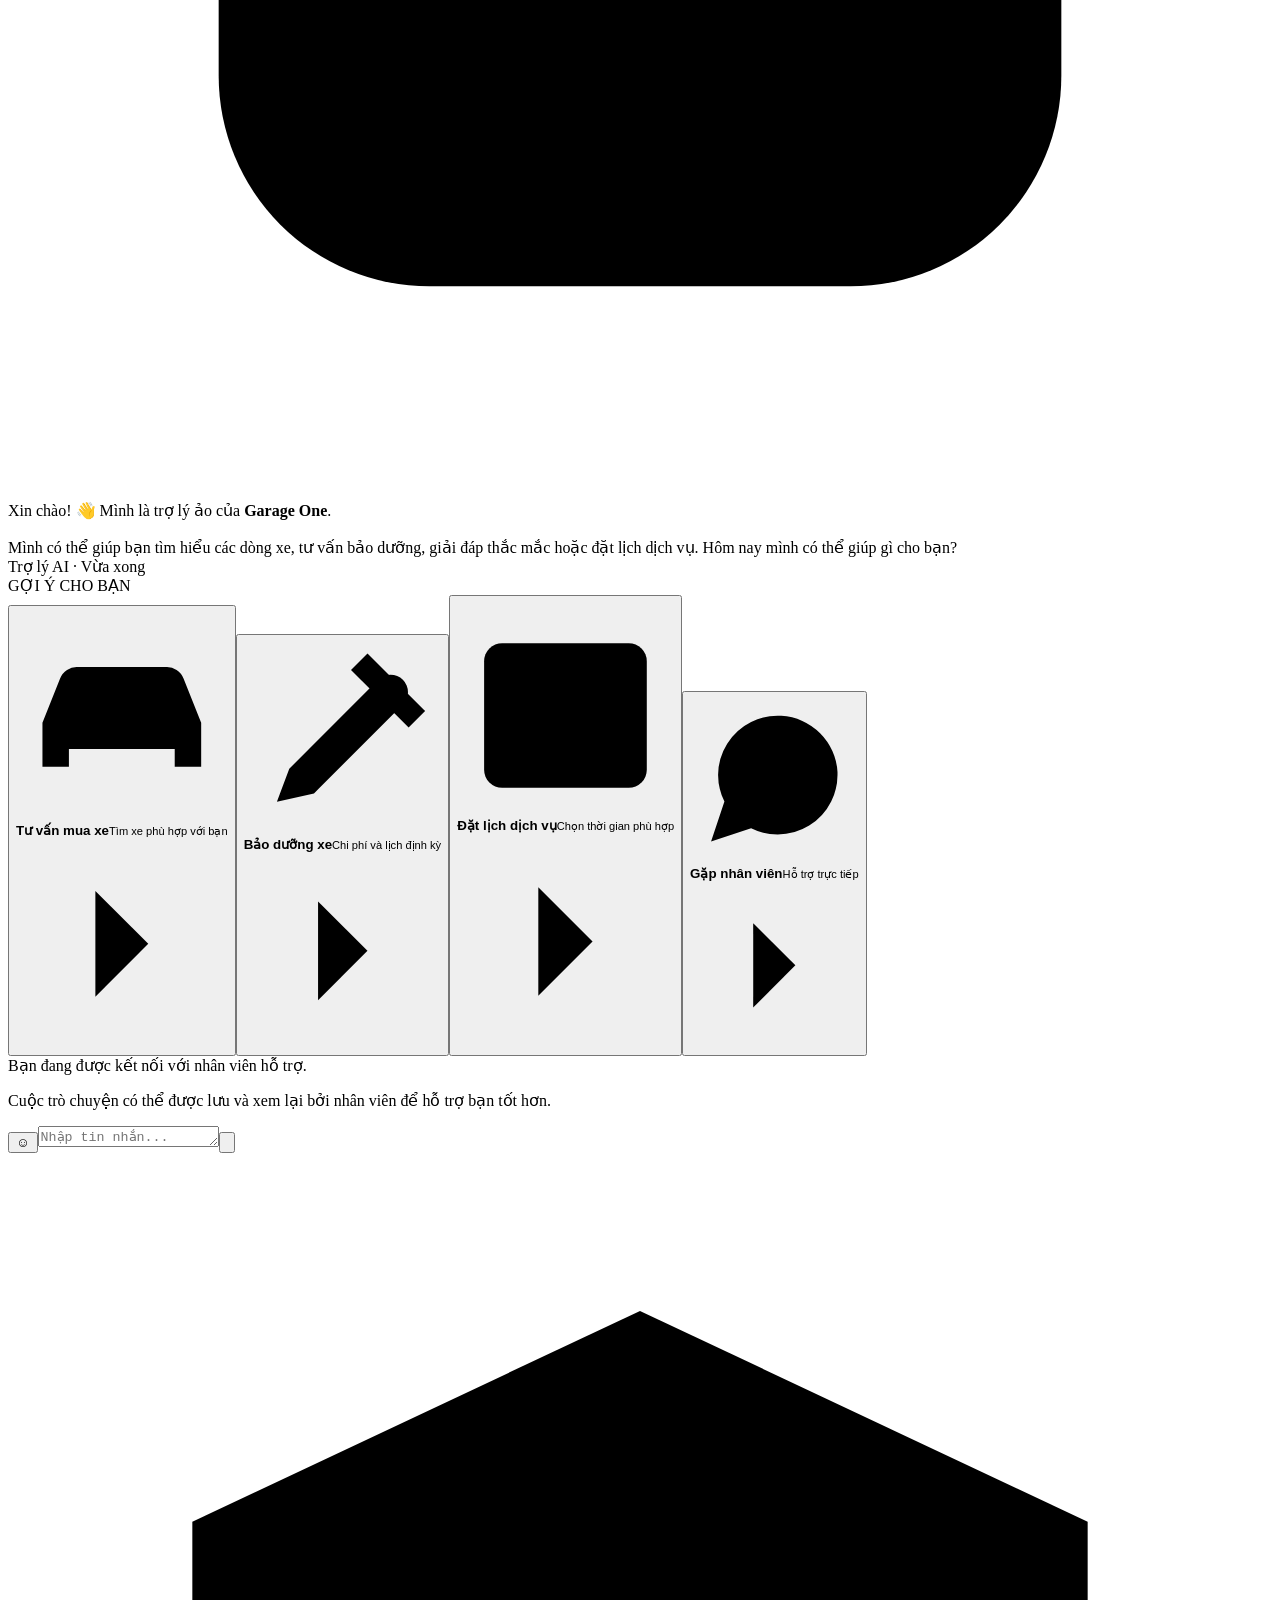
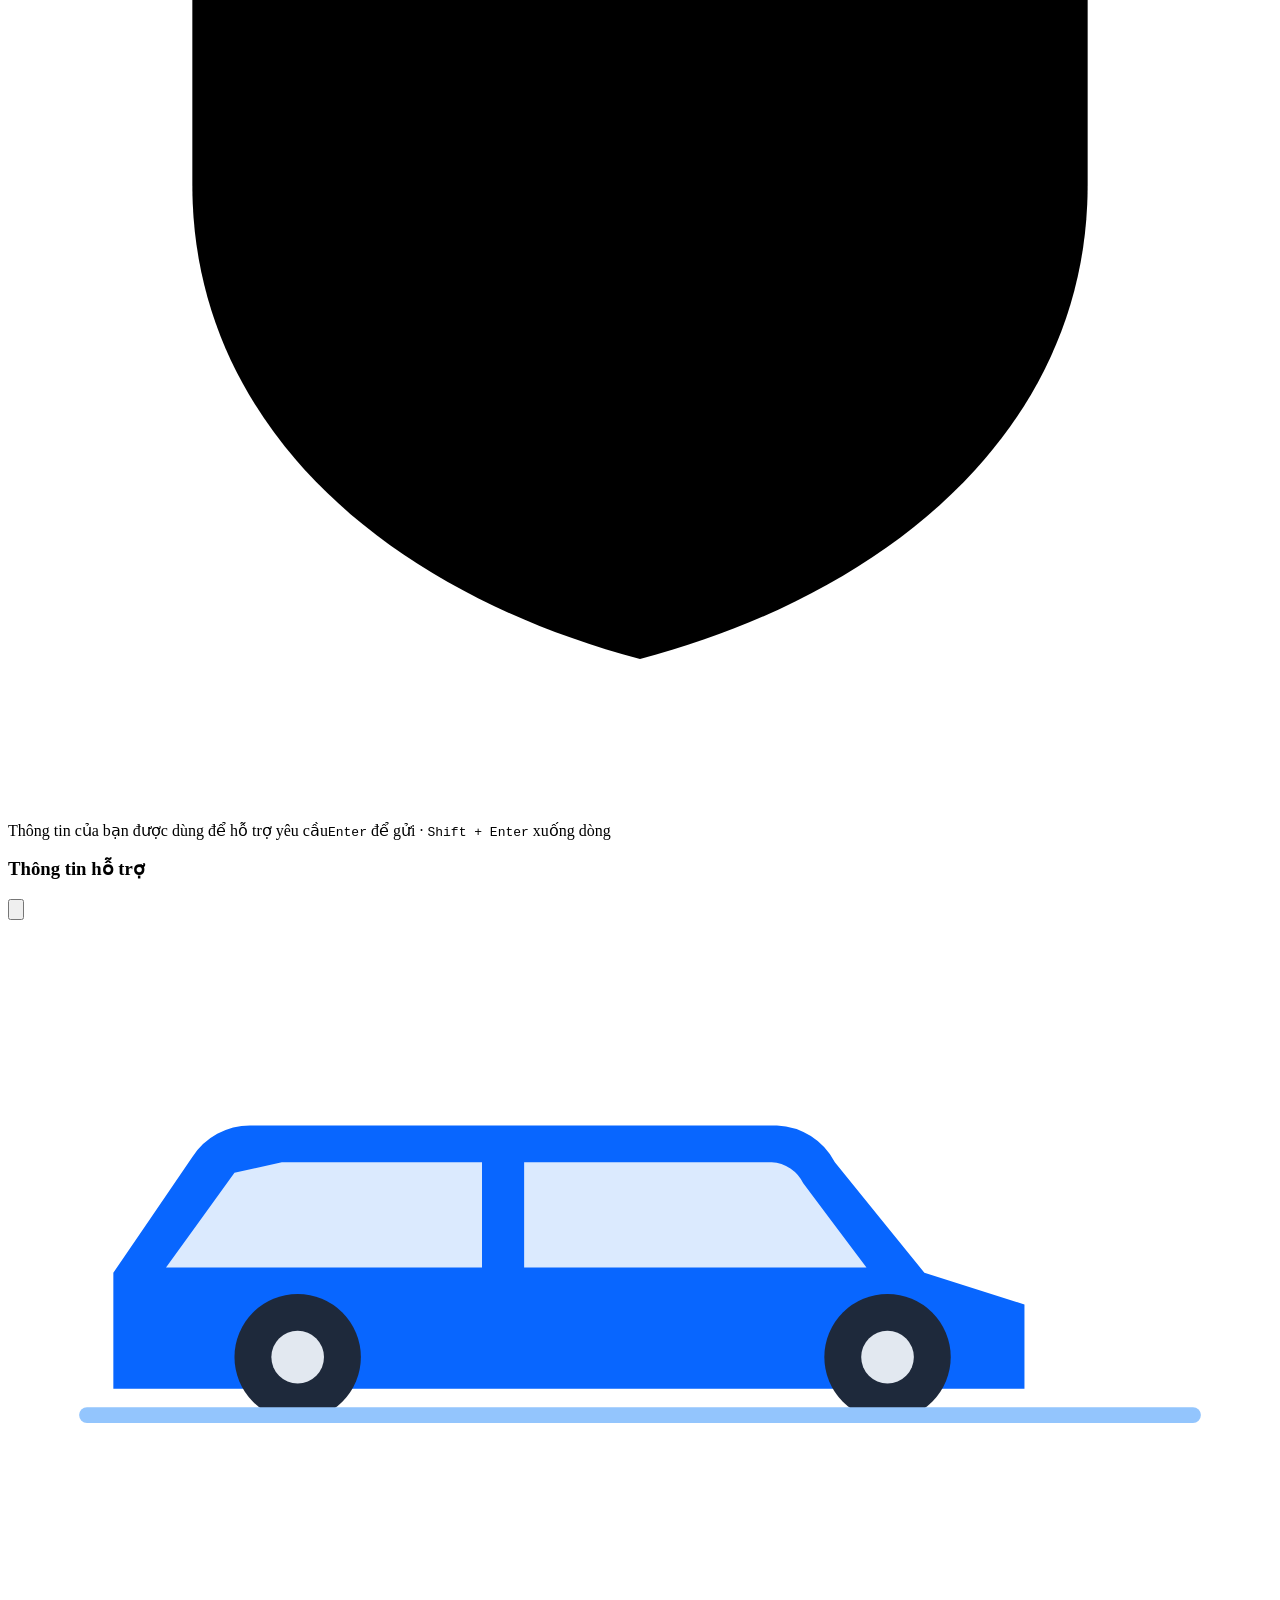
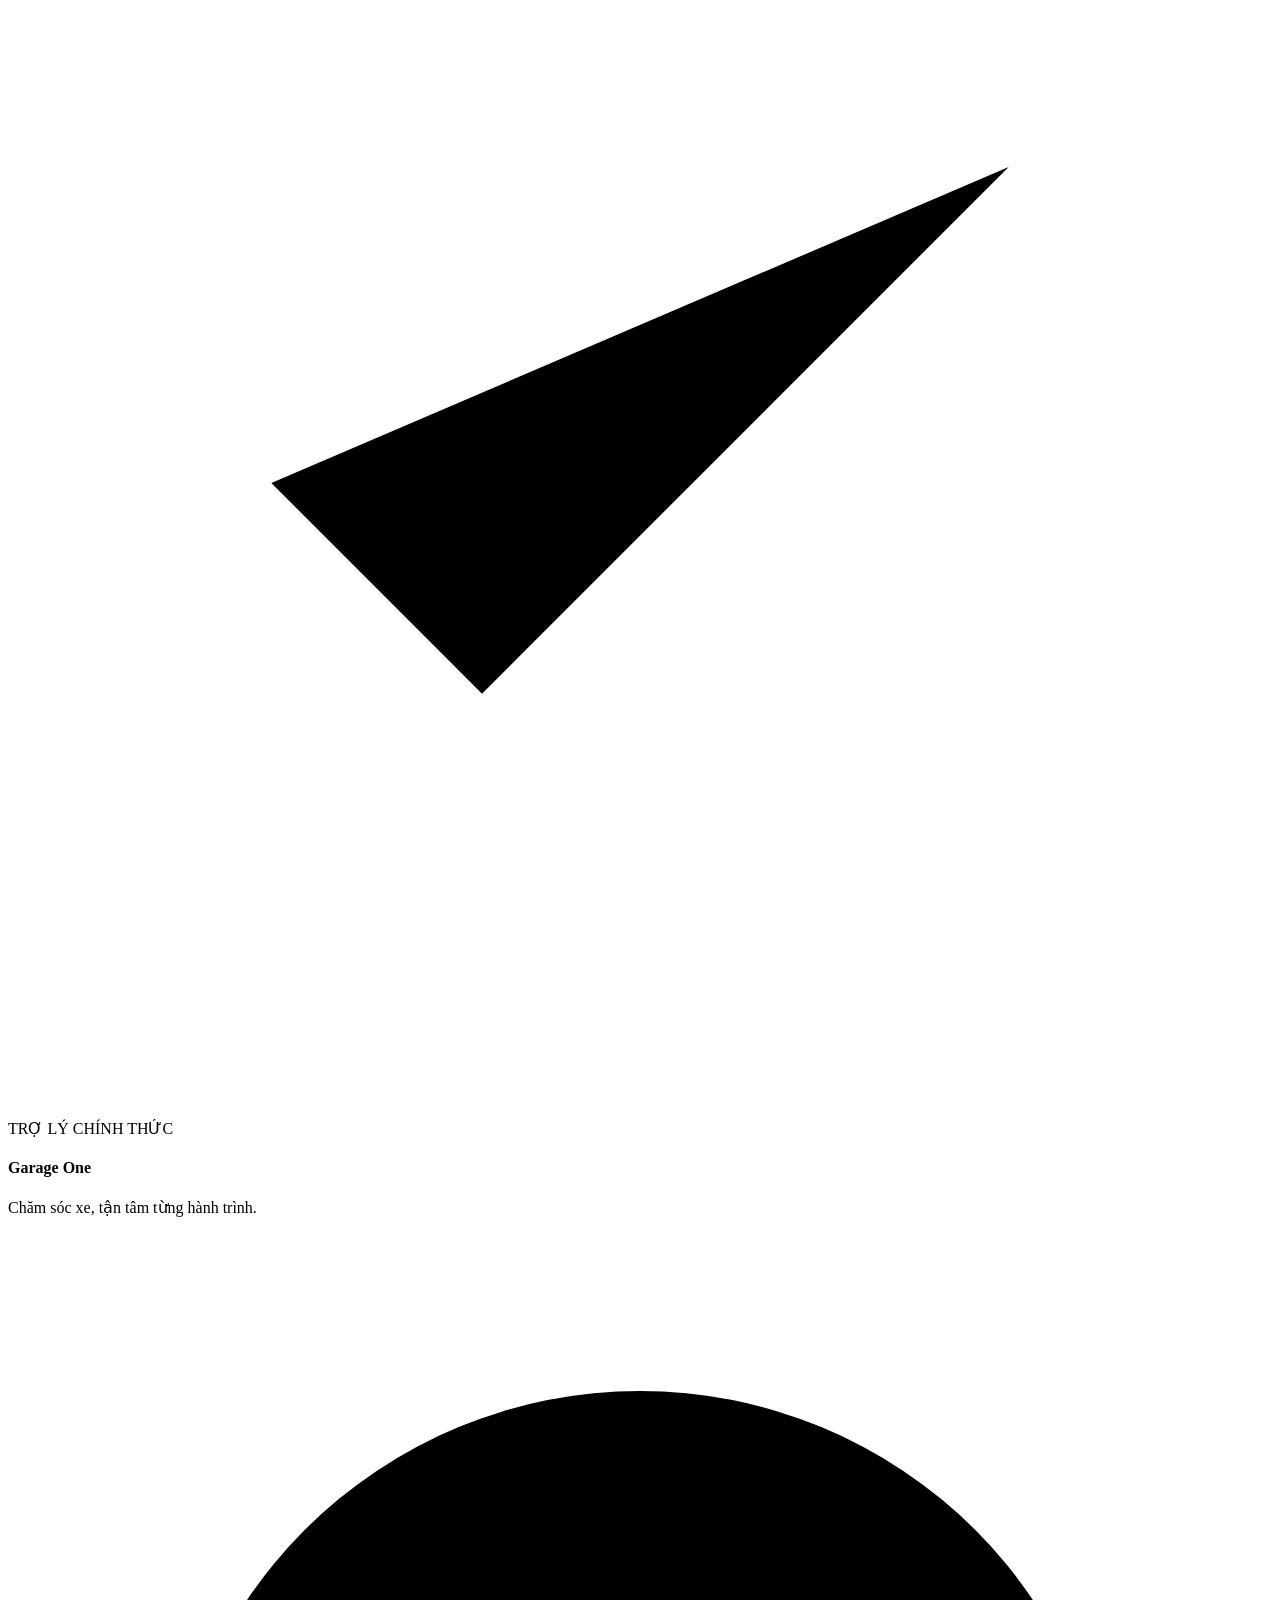
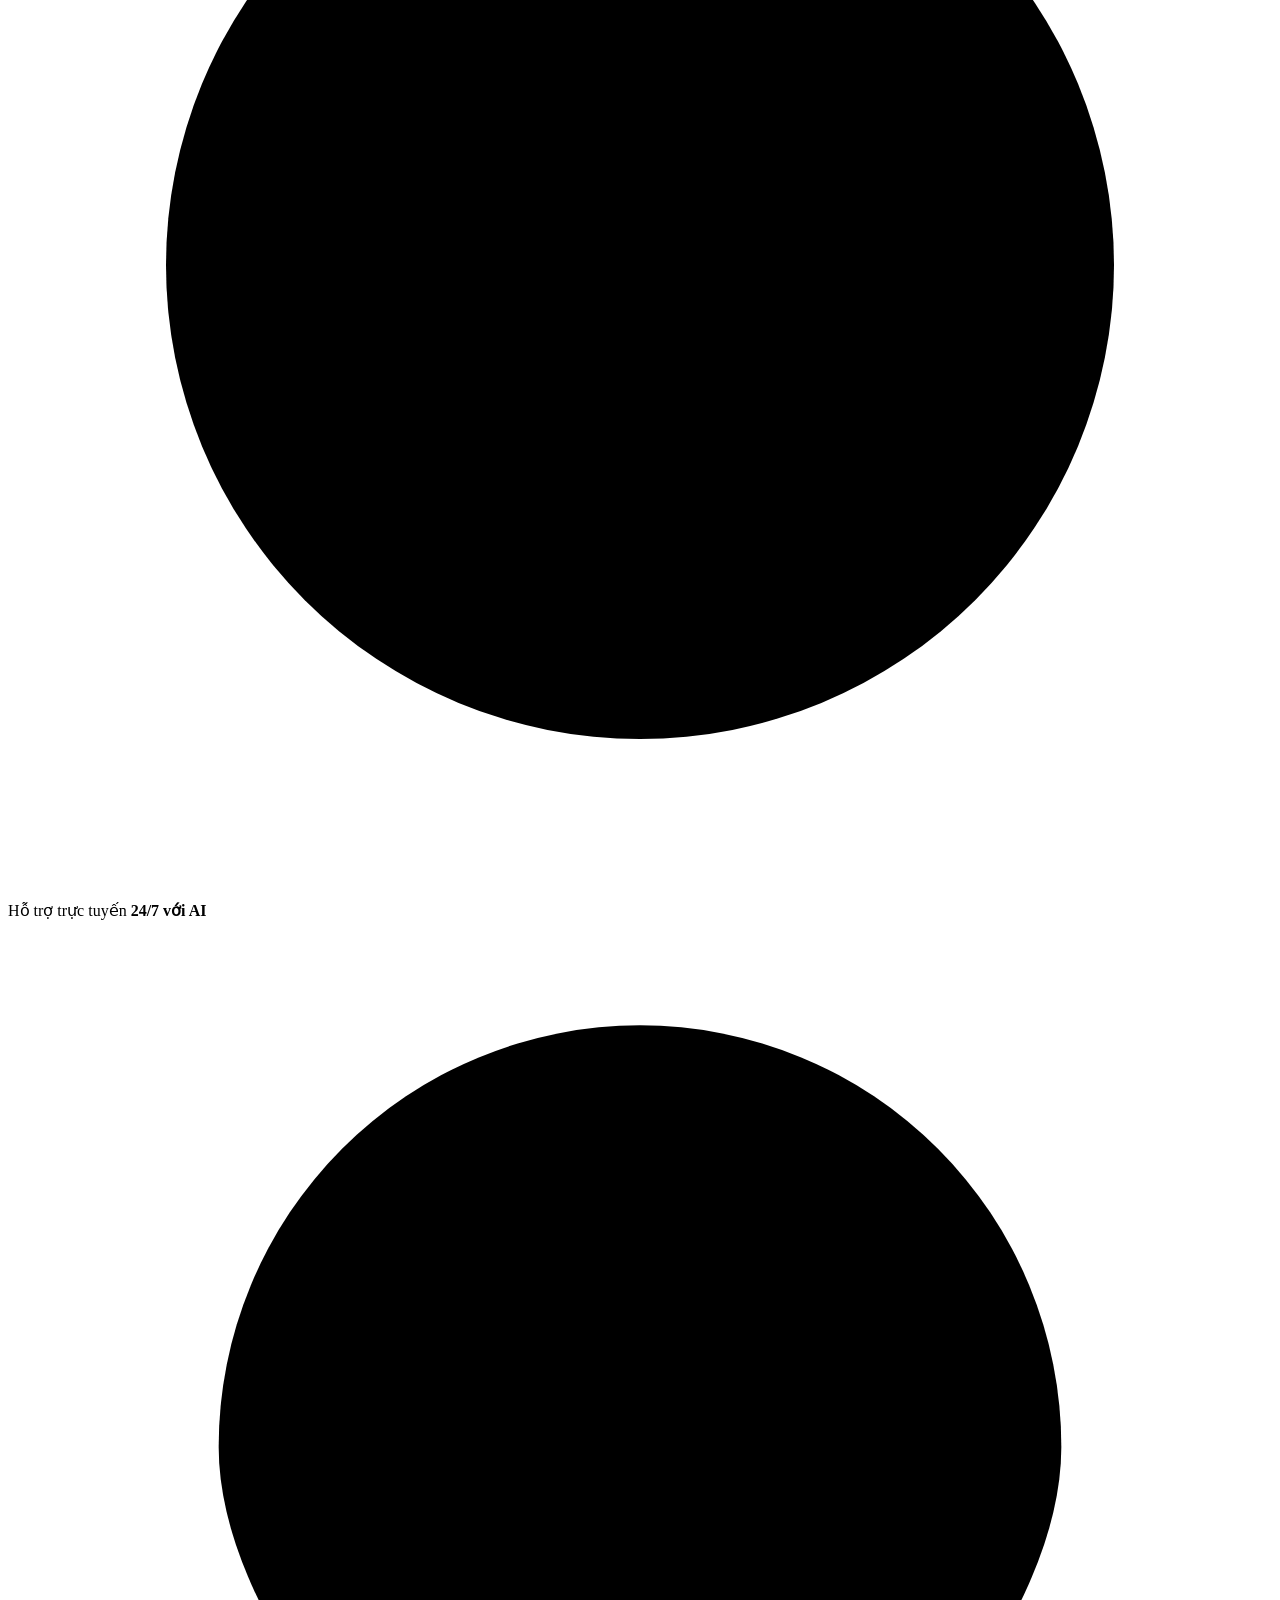
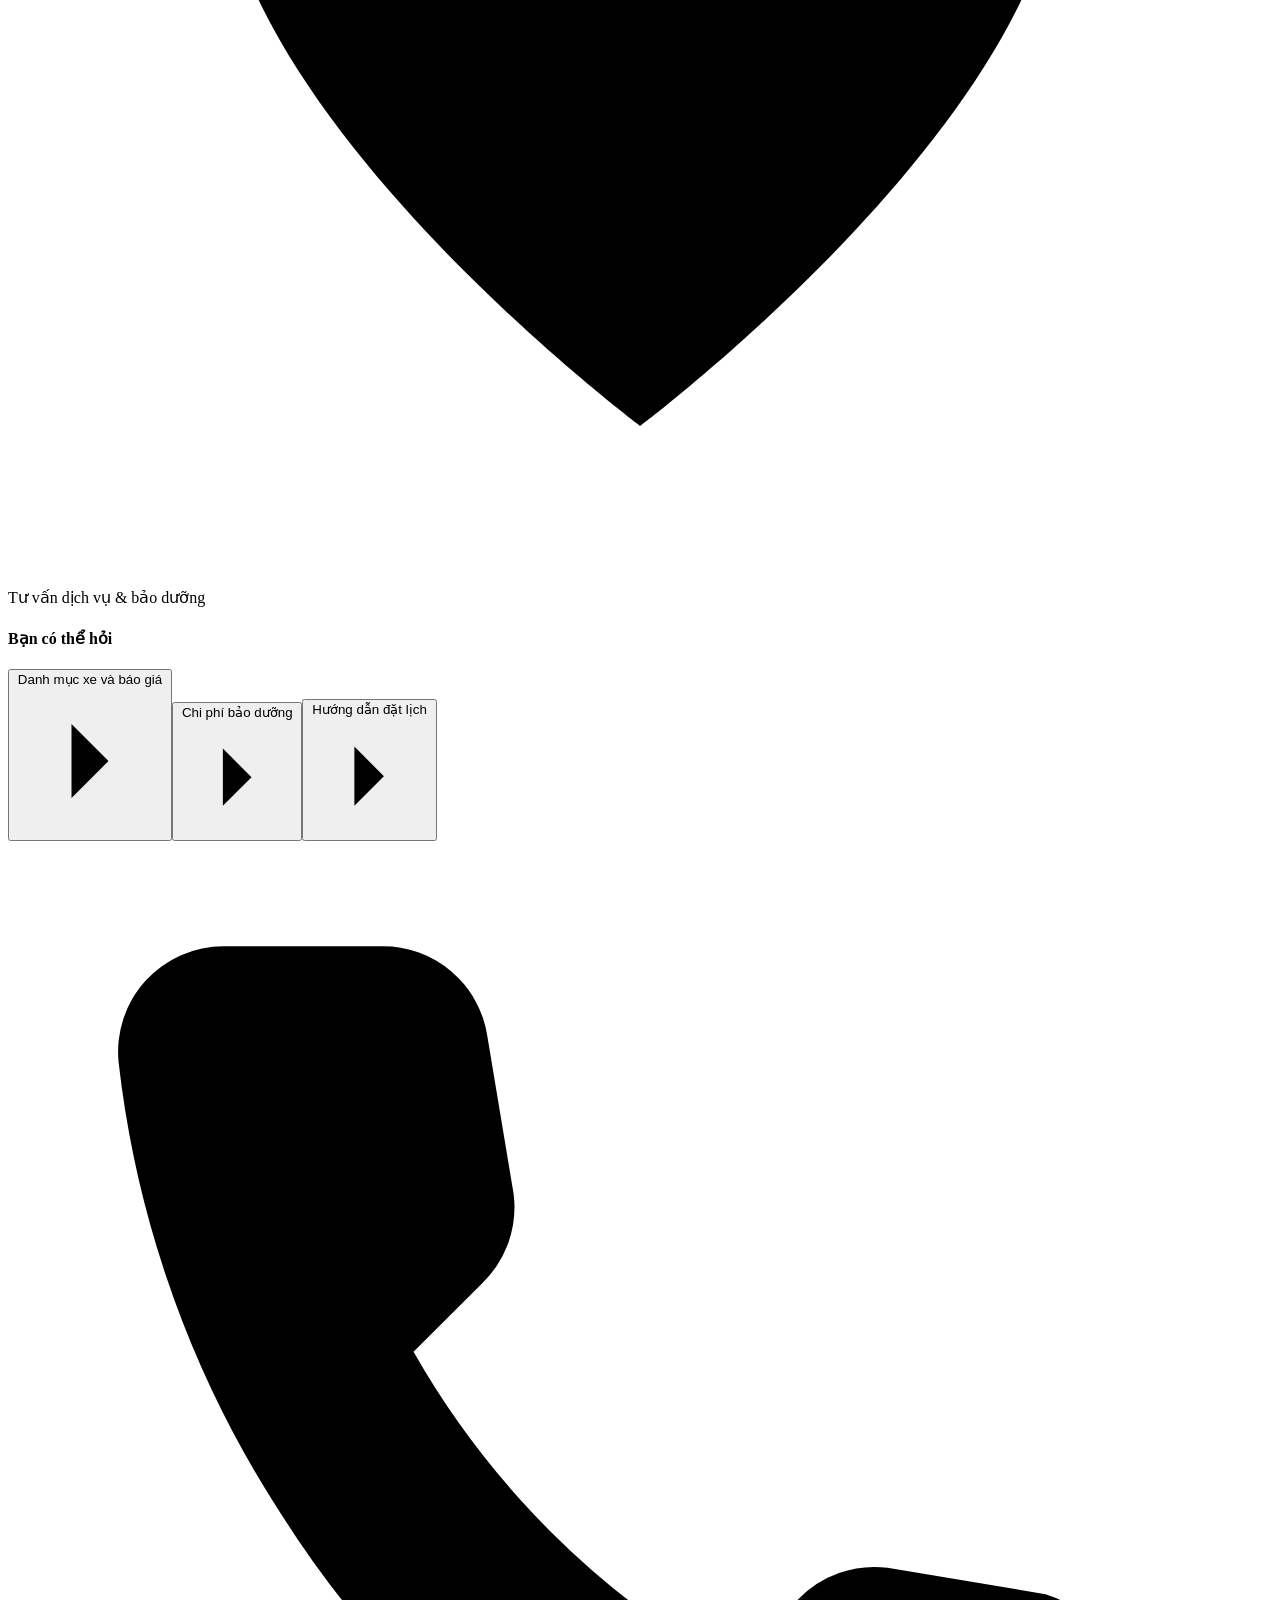
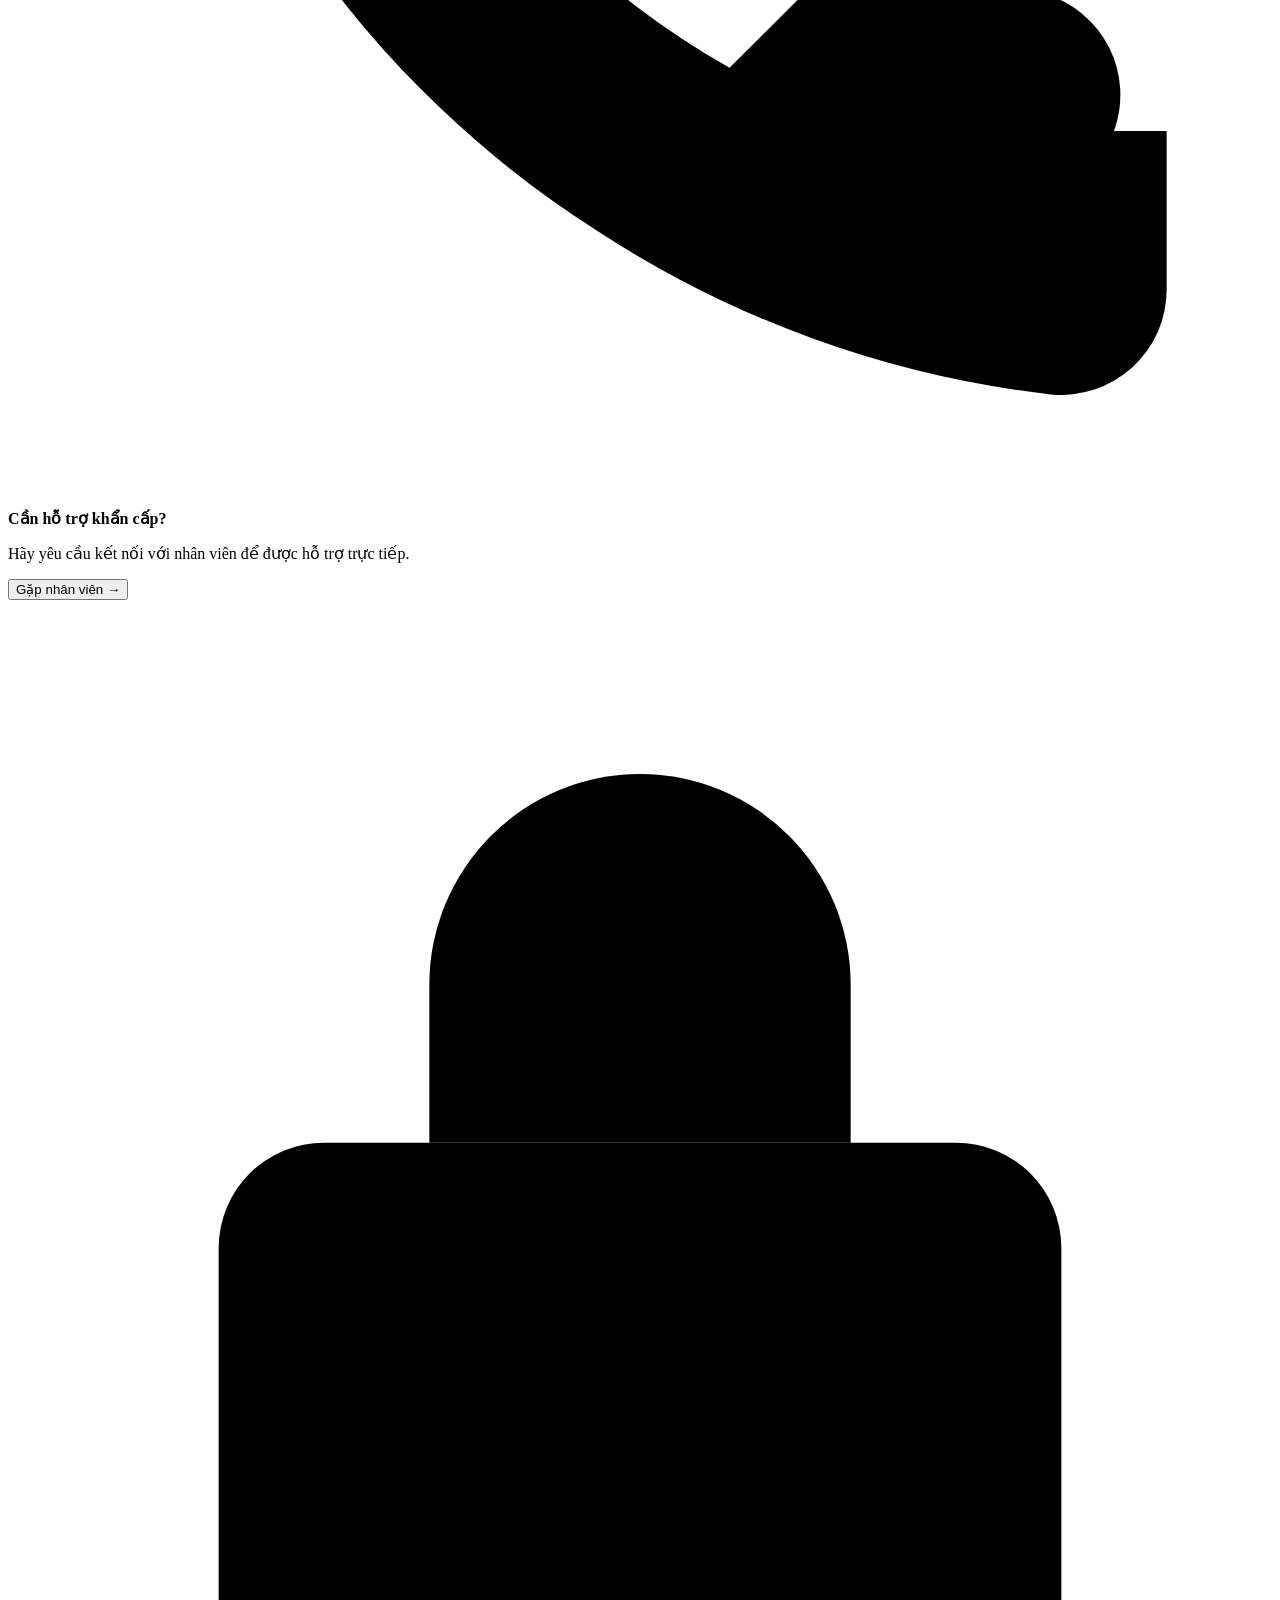
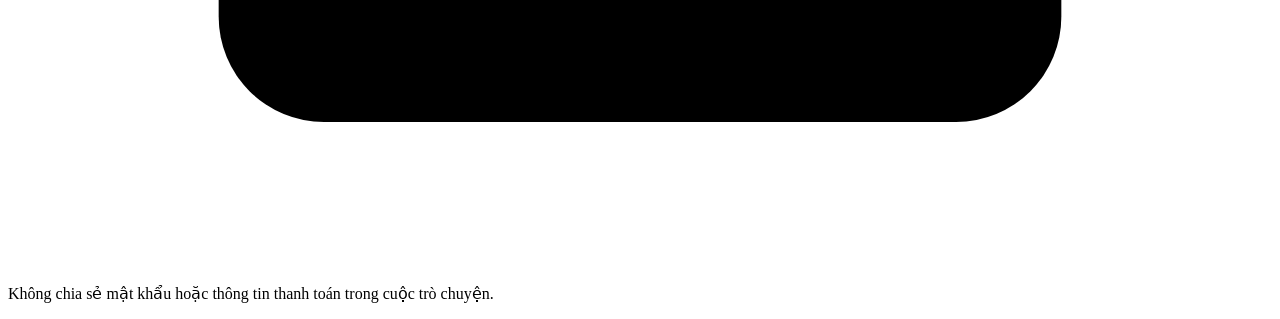
==== commit 0dacdbcc: "feat: add multi-customer test tabs - support ?s=<id> to run a separate customer session per tab - ad" ====
--- a/web/index.html
+++ b/web/index.html
@@ -16,7 +16,7 @@
     </aside>
 
     <main class="chat-workspace">
-      <header class="chat-header"><div class="header-person"><span class="avatar avatar-bot"><svg viewBox="0 0 24 24"><rect x="4" y="7" width="16" height="13" rx="4"/><path d="M12 3v4M8 12h.01M16 12h.01M9 16h6"/></svg></span><div><h2>Trợ lý Garage One</h2><p id="connection-state"><span class="online-dot"></span> Trợ lý AI · Trực tuyến</p></div></div><div class="header-actions"><button class="icon-button" id="info-toggle" aria-label="Thông tin hỗ trợ" title="Thông tin hỗ trợ"><svg viewBox="0 0 24 24"><circle cx="12" cy="12" r="9"/><path d="M12 11v5M12 8h.01"/></svg></button></div></header>
+      <header class="chat-header"><div class="header-person"><span class="avatar avatar-bot"><svg viewBox="0 0 24 24"><rect x="4" y="7" width="16" height="13" rx="4"/><path d="M12 3v4M8 12h.01M16 12h.01M9 16h6"/></svg></span><div><h2>Trợ lý Garage One</h2><p id="connection-state"><span class="online-dot"></span> Trợ lý AI · Trực tuyến</p></div></div><div class="header-actions"><button class="icon-button" id="new-client-tab" aria-label="Mở tab khách mới" title="Mở tab khách mới (phiên chat riêng, để thử nhiều khách)"><svg viewBox="0 0 24 24"><path d="M12 5v14M5 12h14"/></svg></button><button class="icon-button" id="new-chat" aria-label="Chat mới" title="Chat mới (tạo phiên mới)"><svg viewBox="0 0 24 24"><path d="M4 4v6h6M20 20v-6h-6"/><path d="M20 10a8 8 0 0 0-14-3L4 10M4 14a8 8 0 0 0 14 3l2-3"/></svg></button><button class="icon-button" id="info-toggle" aria-label="Thông tin hỗ trợ" title="Thông tin hỗ trợ"><svg viewBox="0 0 24 24"><circle cx="12" cy="12" r="9"/><path d="M12 11v5M12 8h.01"/></svg></button></div></header>
       <div class="conversation-banner"><div class="banner-icon"><svg viewBox="0 0 24 24"><path d="M12 3 3.5 7v5c0 4.5 3.6 7.7 8.5 9 4.9-1.3 8.5-4.5 8.5-9V7Z"/><path d="m9 12 2 2 4-4"/></svg></div><div><strong>Chào mừng bạn đến Garage One</strong><span>Tư vấn xe, bảo dưỡng và đặt lịch dịch vụ ngay tại đây.</span></div><button id="dismiss-banner" class="banner-close" aria-label="Đóng thông báo">×</button></div>
       <section class="message-area" id="message-area" aria-label="Lịch sử tin nhắn" aria-live="polite">
         <div class="day-divider"><span>HÔM NAY</span></div>
